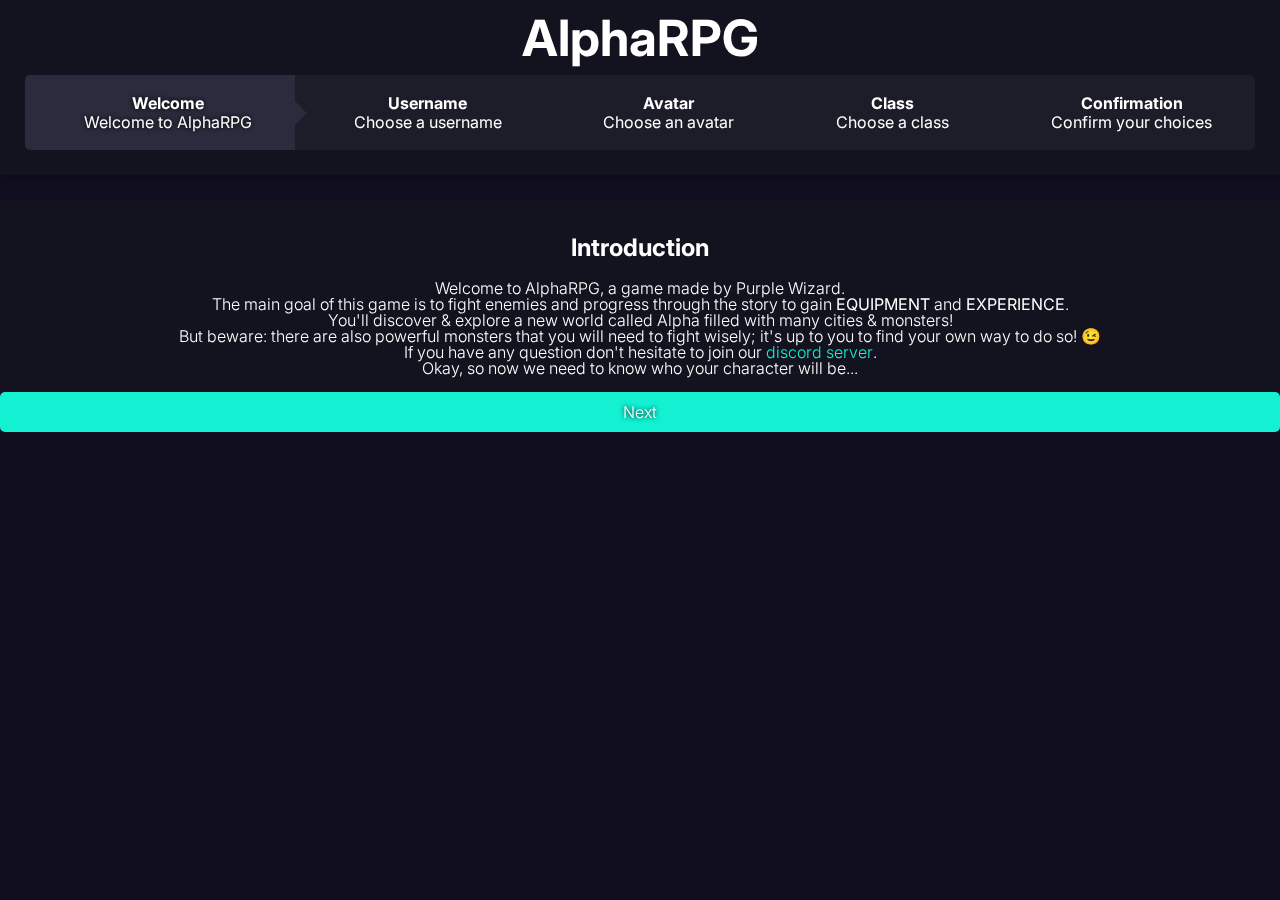
==== index.html @ f78af4c1 "gx" ====
<!doctype html>
<html lang="en">

<head>
    <title>阿尔法RPG - Alpha RPG</title>
    <meta charset="UTF-8" />
    <meta content="width=device-width, initial-scale=1.0" name="viewport" />
    <meta content="ie=edge" http-equiv="X-UA-Compatible" />
    <meta content="website" property="og:type" />
    <meta content="AlphaRPG" property="og:title" />
    <meta content="en_US" property="og:locale" />
    <meta content="Incremental Game by Purple Wizard" property="og:description" />
    <meta content="avatar34.jpg" property="og:image" />
    <link href="images/favicon.ico" rel="icon" type="image/x-icon" />
    <link rel="preconnect" href="https://fonts.googleapis.com">
    <link rel="preconnect" href="https://fonts.gstatic.com" crossorigin>
    <link href="https://fonts.googleapis.com/css2?family=Inter:wght@100;200;300;400;500;600;700;800;900&display=swap"
        rel="stylesheet">
    <link async href="css/vars.css?v=3.3132" rel="stylesheet" />
    <link async href="css/base.css?v=3.3132" rel="stylesheet" />
    <link async href="css/style.css?v=3.3132" rel="stylesheet" />
    <link async href="css/palette.css?v=3.3132" rel="stylesheet" />
</head>

<body>
    <script src="chs.js?202106041511"></script>
    <script src="//g8hh.com/zh/core.js"></script>
    <div class="background" id="BACKGROUND"></div>
    <div class="pw page" id="GAME" style="display: none;">
        <div class="page-sidebar">
            <div class="menu">
                <li data-menu="INVENTORY">
                    <div class="link" data-url="#" id="inventory"><i class="fas fa-sack icon"></i> Inventory</div>
                </li>
                <li data-menu="PRESTIGE">
                    <div class="link" data-url="#" id="prestige"><i class="far fa-portal-enter"></i> Dimension</div>
                </li>
                <li data-menu="STATS">
                    <div class="link" data-url="#" id="statistics"><i class="fas fa-clipboard list icon"></i> Statistics
                    </div>
                </li>
                <li data-menu="LEADERBOARD">
                    <div class="link" data-url="#" id="leaderboard"><i class="fas fa-trophy icon"></i> Leaderboard</div>
                </li>
                <li data-menu="SETTINGS">
                    <div class="link" data-url="#" id="settings"><i class="fas fa-cogs icon"></i> Settings</div>
                </li>
                <li data-menu="CREDITS">
                    <div class="link" data-url="#" id="credits"><i class="fas fa-popcorn"></i> Credits</div>
                </li>
                <li data-menu="#">
                    <div class="link" data-url="https://discord.com/invite/SBuYeHh"><i class="fab fa-discord"></i>
                        Discord</div>
                </li>
            </div>
            <div class="pw sticked segments text-center">
                <div class="pw segment green" id="MIND_CONTROL"></div>
                <div class="pw segment alpha" id="NextArmor"></div>
                <div class="pw segment green" id="WTUNLOCK"></div>
                <div class="pw segment red" id="LowScore"></div>
                <div class="pw segment red" id="MaxPOSLVL"></div>
                <div class="pw segment yellow" id="NextRetreat"></div>
                <div class="pw segment yellow" id="NextCover"></div>
            </div>
            <div class="credits">
                <div class="game-title" id="game_title">AlphaRPG</div>
            </div>
        </div>
        <div class="page-content">
            <div class="scroller">
                <div id="DIV-COMBAT">
                    <div class="pw message no-animation">
                        <h3 class="pw horizontal divider" id="PLAYER-ETA"></h3>
                        <div class="text-center">
                            <div class="pw inline alpha label" id="LABEL_EXP">
                            </div>
                            <div class="pw inline green label" style="display: none;">
                                <i class="fas fa-dollar-sign pw green"></i>
                                <span id="LABEL_CASH"></span>
                            </div>
                            <div class="pw inline blue label">
                                <i class="fal fa-dna pw blue"></i> <span id="LABEL_SHARDS"></span>
                            </div>
                            <div class="pw inline white label" id="LABEL_INVENTORY">
                            </div>
                        </div>
                    </div>
                    <div class="pw horizontal segments">
                        <div class="pw segment type_card">
                            <div class="card" id="PlayerCard">
                                <div class="box">
                                    <h2 class="text" id="PlayerID"></h2>
                                    <div class="card_content">
                                        <svg>
                                            <circle cx="70" cy="70" r="72.5" />
                                            <circle class="Percentage" cx="70" cy="70" id="PLAYER_PERCENT" r="72.5" />
                                        </svg>
                                        <div class="number">
                                            <div id="PlayerSprite"></div>
                                            <h2>100<span>%</span></h2>
                                        </div>
                                    </div>
                                    <h2 class="text">
                                        <span id="PlayerLife"></span>
                                        <span class="pw inline label" id="PlayerDamage"
                                            style="display: none;"></span><br />
                                        <span id="PlayerPower"></span>
                                    </h2>
                                </div>
                            </div>
                        </div>
                        <div class="pw segment type_card">
                            <div class="card" id="EnemyCard">
                                <div class="box">
                                    <h2 class="text" id="EnemyTitle"></h2>
                                    <div class="card_content">
                                        <svg>
                                            <circle cx="70" cy="70" r="72.5" />
                                            <circle class="Percentage" cx="70" cy="70" id="ENEMY_PERCENT" r="72.5" />

                                        </svg>
                                        <div class="number">
                                            <div id="EnemySprite"></div>
                                            <h2>100<span>%</span></h2>
                                        </div>
                                    </div>
                                    <h2 class="text">
                                        <span id="EnemyLife"></span>
                                        <span class="pw inline label" id="EnemyDamage" style="display: none;"></span>
                                        <br />
                                        <span id="EnemyPower"></span>
                                    </h2>
                                </div>
                            </div>
                        </div>
                    </div>
                    <div class="pw message full-width" id="BUTTONS_COMBAT">
                        <div class="pw fluid nostack buttons">
                            <div class="pw blue button" data-url="#" id="attack-btn">
                                <i class="fas fa-sword"></i> Main Attack
                            </div>
                            <div class="pw yellow button" data-url="#" id="special-btn">
                                <i class="fas fa-swords"></i> 0 Special Attack
                            </div>
                            <div class="pw grey button" data-url="#" id="cover-btn">
                                <i class="fas fa-shield"></i> Take Cover
                            </div>
                        </div>
                        <div class="pw invisible divider"></div>
                        <div class="pw fluid darkgrey button" data-url="#" id="run-btn">
                            <i class="fas fa-running"></i> Run Away
                        </div>
                    </div>
                    <div class="pw message" id="RESPAWNING" style="display: none;">
                        <div class="respawning" id="RESPAWN_TEXT"></div>
                    </div>
                    <div class="pw horizontal segments" id="EQUIPMENT">
                        <div class="pw segment">
                            <div class="pw equipment-grid">
                                <div id="MainWeapon" class="pw equipment">
                                    <div class="header"></div>
                                    <div class="content">
                                        <div class="icon"></div>
                                        <div class="description"></div>
                                    </div>
                                    <div class="footer">
                                        <div class="ThrowButton">
                                            <div class="pw fluid red button"><i class="fas fa-trash"></i> Throw away
                                            </div>
                                        </div>
                                    </div>
                                </div>


                                <div id="SpecialWeapon" class="pw equipment">
                                    <div class="header"></div>
                                    <div class="content">
                                        <div class="icon"></div>
                                        <div class="description"></div>
                                    </div>
                                    <div class="footer">
                                        <div class="ThrowButton">
                                            <div class="pw fluid red button"><i class="fas fa-trash"></i> Throw away
                                            </div>
                                        </div>
                                    </div>
                                </div>

                                <div id="Armor1" class="pw equipment">
                                    <div class="header"></div>
                                    <div class="content">
                                        <div class="icon"></div>
                                        <div class="description"></div>
                                        <div class="relic"></div>
                                    </div>
                                    <div class="footer">
                                        <div class="ThrowButton">
                                            <div class="pw fluid red button"><i class="fas fa-trash"></i> Throw away
                                            </div>
                                        </div>
                                    </div>
                                </div>
                                <div id="Armor2" class="pw equipment">
                                    <div class="header"></div>
                                    <div class="content">
                                        <div class="icon"></div>
                                        <div class="description"></div>
                                        <div class="relic"></div>
                                    </div>
                                    <div class="footer">
                                        <div class="ThrowButton">
                                            <div class="pw fluid red button"><i class="fas fa-trash"></i> Throw away
                                            </div>
                                        </div>
                                    </div>
                                </div>
                                <div id="Armor3" class="pw equipment">
                                    <div class="header"></div>
                                    <div class="content">
                                        <div class="icon"></div>
                                        <div class="description"></div>
                                        <div class="relic"></div>
                                    </div>
                                    <div class="footer">
                                        <div class="ThrowButton">
                                            <div class="pw fluid red button"><i class="fas fa-trash"></i> Throw away
                                            </div>
                                        </div>
                                    </div>
                                </div>
                                <div id="Armor4" class="pw equipment">
                                    <div class="header"></div>
                                    <div class="content">
                                        <div class="icon"></div>
                                        <div class="description"></div>
                                        <div class="relic"></div>
                                    </div>
                                    <div class="footer">
                                        <div class="ThrowButton">
                                            <div class="pw fluid red button"><i class="fas fa-trash"></i> Throw away
                                            </div>
                                        </div>
                                    </div>
                                </div>
                            </div>
                        </div>
                    </div>
                    <div class="player-exp" id="PlayerXP">
                        <div class="pw progress">
                            <div class="progress-bar"></div>
                            <div class="progress-text"></div>
                        </div>
                    </div>
                </div>
                <div class="pw message no-animation text-center" id="DIV-INVENTORY">
                    <h3 class="pw horizontal divider" id="EQUIPMENT_COUNTER"><i class="fas fa-user"></i> Equipment</h3>
                    <div class="pw horizontal segments" id="EQUIPPED_ITEMS"></div>
                    <h3 class="pw horizontal divider"><i class="fas fa-trash"></i> Auto Remove</h3>
                    <div class="pw horizontal sticked segments">
                        <div class="pw segment">
                            <div class="pw checkbox" data-check="unchecked" data-id="5" id="RM1">
                                <input tabindex="0" type="checkbox" />
                                <label class="text Normal">Normal</label>
                            </div>
                        </div>
                        <div class="pw segment">
                            <div class="pw checkbox" data-check="unchecked" data-id="6" id="RM2">
                                <input tabindex="0" type="checkbox" />
                                <label class="text Common">Common</label>
                            </div>
                        </div>
                        <div class="pw segment">
                            <div class="pw checkbox" data-check="unchecked" data-id="7" id="RM3">
                                <input tabindex="0" type="checkbox" />
                                <label class="text Uncommon">Uncommon</label>
                            </div>
                        </div>
                        <div class="pw segment">
                            <div class="pw checkbox" data-check="unchecked" data-id="8" id="RM4">
                                <input tabindex="0" type="checkbox" />
                                <label class="text Rare">Rare</label>
                            </div>
                        </div>
                        <div class="pw segment">
                            <div class="pw checkbox" data-check="unchecked" data-id="9" id="RM5">
                                <input tabindex="0" type="checkbox" />
                                <label class="text Epic">Epic</label>
                            </div>
                        </div>
                        <div class="pw segment">
                            <div class="pw checkbox" data-check="unchecked" data-id="10" id="RM6">
                                <input tabindex="0" type="checkbox" />
                                <label class="text Exotic">Exotic</label>
                            </div>
                        </div>
                    </div>
                    <h3 class="pw horizontal divider" id="INVENTORY_COUNTER"><i class="fas fa-sack icon"></i> Inventory
                    </h3>
                    <div class="pw dropdown text-center" data-open="open">
                        <h3 class="name" id="WEAPONS_COUNT">Weapons</h3>
                        <div class="content active" id="INVENTORY-Weapon"></div>
                    </div>
                    <div class="pw dropdown text-center" data-open="open">
                        <h3 class="name" id="ARMORS_COUNT">Armor</h3>
                        <div class="content active" id="INVENTORY-Armor"></div>
                    </div>
                    <div class="pw dropdown text-center" data-open="open">
                        <h3 class="name" id="POWER_GEMS_COUNT">Power Gems</h3>
                        <div class="content active" id="INVENTORY-Gem0"></div>
                    </div>
                    <div class="pw dropdown text-center" data-open="open">
                        <h3 class="name" id="LIFE_GEMS_COUNT">Life Gems</h3>
                        <div class="content active" id="INVENTORY-Gem1"></div>
                    </div>
                    <div class="pw dropdown text-center" data-open="open">
                        <h3 class="name" id="RELICS_COUNT">Relics</h3>
                        <div class="content active" id="INVENTORY-Relic"></div>
                    </div>
                </div>
                <div class="pw message no-animation text-center" id="DIV-PRESTIGE">
                    <h3 class="pw horizontal divider"><i class="far fa-portal-enter"></i> Dimension</h3>
                    <div id="CurrWT"></div>
                    <div id="WTShards"></div>
                    <div class="pw red label">
                        <h4 class="pw red">Information</h4>
                        By passing through the dimensional rift you will lose your current equipment and mission
                        progress.
                        <br />The story will be reset and the difficulty will increase by 5%.
                    </div>
                    <h4 class="pw horizontal divider">Benefits for each new dimension</h4>
                    <div class="pw inline green label">+50 maximum score</div>
                    <div class="pw inline green label">3% more experience</div>
                    <div class="pw inline green label">+2 inventory slots</div>
                    <div class="pw inline green label">Unlocking of the Mind Control (idle mode)</div>
                    <div class="pw fluid blue button" id="WTBTN"><i class="far fa-portal-enter"></i> Dimensional Rift
                    </div>
                    <h3 class="pw horizontal divider"><i class="fal fa-arrow-alt-circle-up"></i> Dimensional Bonuses
                    </h3>
                    <span class="pw label blue" id="ShardsNumber"></span>
                    <div id="Upgrades">
                        <div class="pw horizontal dark segments">
                            <div class="pw segment">Name</div>
                            <div class="pw segment">Current bonus</div>
                            <div class="pw segment">Price</div>
                            <div class="pw segment">Upgrade</div>
                        </div>
                        <div class="pw horizontal dark segments">
                            <div class="pw segment">Experience Multiplier</div>
                            <div class="pw segment" id="XPMULTVAL"></div>
                            <div class="pw segment" id="XPMULTPRICE"></div>
                            <div class="pw segment">
                                <div class="pw link" data-url="#" id="UPGRADE_0">Purchase</div>
                            </div>
                        </div>
                        <div class="pw horizontal dark segments">
                            <div class="pw segment">Damage Multiplier</div>
                            <div class="pw segment" id="POWERMULTVAL"></div>
                            <div class="pw segment" id="POWERMULTPRICE"></div>
                            <div class="pw segment">
                                <div class="pw link" data-url="#" id="UPGRADE_1">Purchase</div>
                            </div>
                        </div>
                        <div class="pw horizontal dark segments">
                            <div class="pw segment">Armor Multiplier</div>
                            <div class="pw segment" id="LIFEMULTVAL"></div>
                            <div class="pw segment" id="LIFEMULTPRICE"></div>
                            <div class="pw segment">
                                <div class="pw link" data-url="#" id="UPGRADE_2">Purchase</div>
                            </div>
                        </div>
                        <div class="pw horizontal dark segments">
                            <div class="pw segment">Inventory Capacity</div>
                            <div class="pw segment" id="INVUPGVAL"></div>
                            <div class="pw segment" id="INVUPGPRICE"></div>
                            <div class="pw segment">
                                <div class="pw link" data-url="#" id="UPGRADE_3">Purchase</div>
                            </div>
                        </div>
                    </div>
                </div>
                <div class="pw message no-animation text-center" id="DIV-STATS">
                    <h3 class="pw horizontal divider"><i class="fas fa-clipboard list icon"></i> Statistics</h3>
                    <div class="pw dropdown text-center" data-open="open">
                        <h3 class="name">General</h3>
                        <div class="content active">
                            <div class="pw horizontal dark segments">
                                <div class="pw segment text-left">Identification</div>
                                <div class="pw segment avatar text-right" id="namestat"></div>
                            </div>
                            <div class="pw horizontal dark segments">
                                <div class="pw segment text-left">Ranking</div>
                                <div class="pw segment text-right" id="Rankstat"></div>
                            </div>
                            <div class="pw horizontal dark segments">
                                <div class="pw segment text-left">Time Played</div>
                                <div class="pw segment text-right" id="playtimestat"></div>
                            </div>
                            <div class="pw horizontal dark segments">
                                <div class="pw segment text-left">Current Level</div>
                                <div class="pw segment text-right" id="Levelstat"></div>
                            </div>
                            <div class="pw horizontal dark segments">
                                <div class="pw segment text-left">Class</div>
                                <div class="pw segment text-right" id="Classstat"></div>
                            </div>
                            <div class="pw horizontal dark segments">
                                <div class="pw segment text-left">Main Attack Damage</div>
                                <div class="pw segment text-right" id="powerstat"></div>
                            </div>
                            <div class="pw horizontal dark segments">
                                <div class="pw segment text-left">Maximum Life</div>
                                <div class="pw segment text-right" id="lifestat"></div>
                            </div>
                            <div class="pw horizontal dark segments">
                                <div class="pw segment text-left">
                                    <div class="link" data-url="#" onclick=" helpScore()">Equipment Score</div>
                                </div>
                                <div class="pw segment text-right" id="Scorestat"></div>
                            </div>
                            <div class="pw horizontal dark segments">
                                <div class="pw segment text-left">Dimensional Difficulty</div>
                                <div class="pw segment text-right" id="Difficultystat"></div>
                            </div>
                            <div class="pw horizontal dark segments">
                                <div class="pw segment text-left">Fortresses Defeated</div>
                                <div class="pw segment text-right" id="fortressstat"></div>
                            </div>
                            <div class="pw horizontal dark segments">
                                <div class="pw segment text-left">Main Weapon Damage</div>
                                <div class="pw segment text-right" id="mainweaponstat"></div>
                            </div>
                            <div class="pw horizontal dark segments">
                                <div class="pw segment text-left">Special Weapon Damage</div>
                                <div class="pw segment text-right" id="specialweaponstat"></div>
                            </div>
                            <div class="pw horizontal dark segments">
                                <div class="pw segment text-left">Helmet Base Life</div>
                                <div class="pw segment text-right" id="armor1stat"></div>
                            </div>
                            <div class="pw horizontal dark segments">
                                <div class="pw segment text-left">Armor Base Life</div>
                                <div class="pw segment text-right" id="armor2stat"></div>
                            </div>
                            <div class="pw horizontal dark segments">
                                <div class="pw segment text-left">Shield Base Life</div>
                                <div class="pw segment text-right" id="armor3stat"></div>
                            </div>
                            <div class="pw horizontal dark segments">
                                <div class="pw segment text-left">Boots Base Life</div>
                                <div class="pw segment text-right" id="armor4stat"></div>
                            </div>
                            <div class="pw horizontal dark segments">
                                <div class="pw segment text-left">Game Version</div>
                                <div class="pw segment text-right" id="Versionstat"></div>
                            </div>
                        </div>
                    </div>
                    <div class="pw dropdown text-center">
                        <h3 class="name">Locations</h3>
                        <div class="content" id="locations-stats"></div>
                    </div>
                    <div class="pw dropdown text-center">
                        <h3 class="name">Kills</h3>
                        <div class="content">
                            <div class="pw horizontal dark segments">
                                <div class="pw segment text-left"><span class="Enemy1">NORMAL</span> Kills</div>
                                <div class="pw segment text-right" id="Defeat1"></div>
                            </div>
                            <div class="pw horizontal dark segments">
                                <div class="pw segment text-left"><span class="Enemy2">ADVANCED</span> Kills</div>
                                <div class="pw segment text-right" id="Defeat2"></div>
                            </div>
                            <div class="pw horizontal dark segments">
                                <div class="pw segment text-left"><span class="Enemy3">SUPERIOR</span> Kills</div>
                                <div class="pw segment text-right" id="Defeat3"></div>
                            </div>
                            <div class="pw horizontal dark segments">
                                <div class="pw segment text-left"><span class="Enemy4">VETERAN</span> Kills</div>
                                <div class="pw segment text-right" id="Defeat4"></div>
                            </div>
                            <div class="pw horizontal dark segments">
                                <div class="pw segment text-left"><span class="Enemy5">ELITE</span> Kills</div>
                                <div class="pw segment text-right" id="Defeat5"></div>
                            </div>
                            <div class="pw horizontal dark segments">
                                <div class="pw segment text-left"><span class="Enemy6">BOSS</span> Kills</div>
                                <div class="pw segment text-right" id="Defeat6"></div>
                            </div>
                            <div class="pw horizontal dark segments">
                                <div class="pw segment text-left"><span class="Enemy7">GOD</span> Kills</div>
                                <div class="pw segment text-right" id="Defeat7"></div>
                            </div>
                            <div class="pw horizontal dark segments">
                                <div class="pw segment text-left">Ratio (K/D)</div>
                                <div class="pw segment text-right" id="Ratiostat"></div>
                            </div>
                            <div class="pw horizontal dark segments">
                                <div class="pw segment text-left">Total Kills</div>
                                <div class="pw segment text-right" id="Killstat"></div>
                            </div>
                            <div class="pw horizontal dark segments">
                                <div class="pw segment text-left">Total Deaths</div>
                                <div class="pw segment text-right" id="Deathstat"></div>
                            </div>
                        </div>
                    </div>
                </div>
                <div class="pw message no-animation text-center" id="DIV-LEADERBOARD">
                    <h3 class="pw horizontal divider">
                        <i class="fas fa-trophy icon"></i>
                        Leaderboard
                    </h3>
                    <h4 class="text-center" id="CloudTimer"></h4>
                    <div class="pw checkbox" data-id="4" id="OnlyMyVersion">
                        <input tabindex="0" type="checkbox" />
                        <label class="text">Hide players from older versions</label>
                    </div>
                    <div class="pw fluid button" id="Reload">Refresh</div>
                    <div id="LEADERBOARD"></div>
                    <div class="pw fluid buttons" style="margin: 1px 0px 0px 0px;">
                        <div class="pw button" id="TOPPREVIOUS"></div>
                        <div class="pw button" id="TOPNEXT"></div>
                    </div>
                    <div class="pw fluid button" id="TOP10">Top 10</div>
                    <h3 class="pw message">
                        <span class="pw inline green label"><i class="info icon"></i> INFO</span> You can change the
                        color
                        of your name by changing the <span class="pw alpha">theme color</span> in the Settings.
                    </h3>
                </div>
                <div class="pw message no-animation text-center" id="DIV-SETTINGS">
                    <div class="pw horizontal divider"><i class="fas fa-cogs"></i> Settings</div>
                    <div class="pw horizontal segments">
                        <div class="pw segment">
                            <div class="pw fluid buttons">
                                <div class="pw red button" id="reset-btn">Delete save</div>
                                <div class="pw grey button" id="export-btn">Export save</div>
                                <div class="pw green button" id="import-btn">Import save</div>
                            </div>
                            <div id="exportBody"></div>
                        </div>
                    </div>
                    <div class="pw horizontal segments">
                        <div class="pw segment">
                            <img class="pw centered medium image" id="avatar" src="images/avatars/avatar7.jpg" />
                            <div class="pw fluid buttons">
                                <div class="pw grey button" id="AVATAR_PREVIOUS">
                                    <i class="fal fa-arrow-square-left"></i>
                                </div>
                                <div class="pw grey button" id="AVATAR_NEXT">
                                    <i class="fal fa-arrow-square-right"></i>
                                </div>
                            </div>
                        </div>
                        <div class="pw segment">
                            <div class="pw checkbox" data-check="checked" data-id="0" id="AlertToggle">
                                <input tabindex="0" type="checkbox" />
                                <label class="text">Confirmation for changing Weapons or Armor.</label>
                            </div>
                            <div class="pw checkbox" data-check="checked" data-id="1" id="AlertToggle2">
                                <input tabindex="0" type="checkbox" />
                                <label class="text">Confirmation for changing Relics.</label>
                            </div>
                            <div class="pw checkbox" data-id="2" id="SkipRewards">
                                <input tabindex="0" type="checkbox" />
                                <label class="text">Skip monster rewards.</label>
                            </div>
                            <div class="pw checkbox" data-check="checked" data-id="3" id="AutoMissions">
                                <input tabindex="0" type="checkbox" />
                                <label class="text">Automatically start available missions.</label>
                            </div>
                            <div class="pw checkbox" data-check="unchecked" data-id="11" id="MindControl">
                                <input tabindex="0" type="checkbox">
                                <div class="text"> Automatically enable mind control when AFK</div>
                            </div>

                            <h3 class="pw horizontal divider"> <i class="fas fa-globe"></i> Language</h3>
                            <div class="pw fluid buttons">
                                <div class="pw grey button" id="LanguageSelector_French">Français</div>
                                <div class="pw grey button" id="LanguageSelector_English">English</div>
                            </div>
                        </div>
                    </div>
                    <div class="pw segments">
                        <div class="pw segment">
                            <h3 class="pw horizontal divider"> <i class="fal fa-terminal"></i> Promotional Codes</h3>
                            If you have a promotional code enter it here.
                            <input id="promocode" maxlength="6" placeholder="Abc123" type="text" />
                            <div class="pw fluid grey button" id="CheckCode">Check code</div>
                            <span id="codereturn"></span>
                        </div>
                        <div class="pw horizontal divider"><i class="fas fa-paint-brush"></i> Theme</div>
                        <div class="color-picker">
                            <div class="content">
                                <div class="hex-color">
                                    <div class="text">#</div>
                                    <input disabled id="color-name" maxlength="6" minlength="3" placeholder="000000"
                                        type="text" value />
                                </div>
                                <div class="divider"></div>
                                <div class="selector red noselect" id="selector-red">
                                    <div class="container">
                                        <div class="value">19</div>
                                    </div>
                                    <div class="button minus"><i class="fal fa-minus"></i></div>
                                    <input class="color-range red" id="range-red" max="255" min="0" type="range"
                                        value="19" />
                                    <div class="button plus"><i class="fal fa-plus"></i></div>
                                </div>
                                <div class="selector green noselect" id="selector-green">
                                    <div class="container">
                                        <div class="value">241</div>
                                    </div>
                                    <div class="button minus"><i class="fal fa-minus"></i></div>
                                    <input class="color-range green" id="range-green" max="255" min="0" type="range"
                                        value="241" />
                                    <div class="button plus"><i class="fal fa-plus"></i></div>
                                </div>
                                <div class="selector blue noselect" id="selector-blue">
                                    <div class="container">
                                        <div class="value">210</div>
                                    </div>
                                    <div class="button minus"><i class="fal fa-minus"></i></div>
                                    <input class="color-range blue" id="range-blue" max="255" min="0" type="range"
                                        value="210" />
                                    <div class="button plus"> <i class="fal fa-plus"></i></div>
                                </div>
                            </div>
                        </div>
                        <div class="pw fluid alpha button" id="RESET_THEME">Reset Theme</div>
                    </div>
                </div>
                <div class="pw message text-center" id="DIV-CREDITS">
                    <h3 class="pw horizontal divider"><i class="fas fa-popcorn"></i> Credits</h3>
                    <span id="VERSION_TEXT"></span> made with 💖 by
                    <div class="link" data-url="https://github.com/GoldenLys">Purple Wizard </div>.<br />
                    <div class="pw inline label"><i class="pw discord fab fa-discord"></i> Purple Wizard#0984</div>
                    <div class="pw inline label"><i class="pw reddit fab fa-reddit"></i> u/Aizen45</div>
                    <br />Huge thanks to <b>Tiwaz</b> and <b>Pedter</b> for their help !<br /> <br />
                    <div class="link" data-url="https://github.com/GoldenLys/AlphaRPG">
                        <i class="fas fa-code"></i> Source Code
                    </div>
                </div>
            </div>
        </div>
        <div class="page-tabs">
            <div class="pw fluid buttons">
                <div class="pw button active" data-url="#" id="missions"><i class="far fa-dot-circle"></i> Missions
                </div>
                <div class="pw button" data-url="#" id="exploration">
                    <i class="fas fa-map-marked-alt icon"></i> Exploration
                </div>
            </div>
            <div class="scroller">
                <div id="DIV-MISSIONS">
                    <div class="pw segments" id="MISSIONS-CURRENT"></div>
                    <div class="pw dropdown text-center">
                        <h3 class="name">Fortresses</h3>
                        <div class="content">
                            <div id="MISSIONS-FORTRESSES"></div>
                        </div>
                    </div>
                    <div class="pw dropdown text-center" data-open="open">
                        <h3 class="name" id="mcount"></h3>
                        <div class="content">
                            <div id="MISSIONS-COMPLETED"></div>
                        </div>
                    </div>
                </div>
                <div class="pw segments" id="DIV-EXPLORE" style="display: none;">
                </div>
            </div>
        </div>
    </div>
    <!--INTRODUCTION-->
    <div id="INTRODUCTION">
        <div class="header">
            AlphaRPG
            <div class="pw fluid steps">
                <div class="step active" id="step1">
                    <i class="fal fa-question-square"></i>
                    <div class="content">
                        <div class="title">Welcome</div>
                        <div class="description">Welcome to AlphaRPG</div>
                    </div>
                </div>
                <div class="step" id="step2">
                    <i class="fal fa-pen-square"></i>
                    <div class="content">
                        <div class="title">Username</div>
                        <div class="description">Choose a username</div>
                    </div>
                </div>
                <div class="step" id="step3">
                    <i class="fal fa-image"></i>
                    <div class="content">
                        <div class="title">Avatar</div>
                        <div class="description">Choose an avatar</div>
                    </div>
                </div>
                <div class="step" id="step4">
                    <i class="fal fa-clipboard-user"></i>
                    <div class="content">
                        <div class="title">Class</div>
                        <div class="description">Choose a class</div>
                    </div>
                </div>
                <div class="step" id="step5">
                    <i class="fal fa-clipboard-list-check"></i>
                    <div class="content">
                        <div class="title">Confirmation</div>
                        <div class="description">Confirm your choices</div>
                    </div>
                </div>
            </div>
        </div>
        <div class="pw message text-center no-animation" id="tutorial-1">
            <h2>Introduction</h2>Welcome to AlphaRPG, a game made by Purple Wizard.
            <br />The main goal of this game is to fight enemies and progress through the story to gain
            <b>EQUIPMENT</b> and <b>EXPERIENCE</b>.
            <br />You'll discover & explore a new world called Alpha filled with many cities & monsters!
            <br />But beware: there are also powerful monsters that you will need to fight wisely; it's up to you to
            find your own way to do so! 😉<br />
            If you have any question don't hesitate to join our
            <a class="link" data-url="https://discord.com/invite/SBuYeHh">
                <i class="fab fa-discord"></i> discord server</a>.<br />
            Okay, so now we need to know who your character will be...
        </div>
        <div class="pw message text-center no-animation" id="tutorial-2" style="display: none;">
            <h2>Username</h2>Enter your desired username for your character (3-16 alphanumerical characters).<br />
            Write "Neo" to generate a random name.<br />
            <input id="PlayerName" maxlength="16" placeholder="Neo" type="text" />
            <br />
            <span id="namehelp"></span>
        </div>
        <div class="pw message text-center no-animation" id="tutorial-3" style="display: none;">
            <h2>Avatar</h2>
            You can also choose your avatar; it will be shown during any fight.
            <img class="pw centered medium image" id="avatar2" src="#" />
            <div class="pw fluid buttons">
                <div class="pw grey button" id="AVATAR_PREVIOUS_BEGIN">
                    <i class="fal fa-arrow-square-left"></i>
                </div>
                <div class="pw grey button" id="AVATAR_NEXT_BEGIN">
                    <i class="fal fa-arrow-square-right"></i>
                </div>
            </div>
        </div>
        <div class="pw message text-center no-animation" id="tutorial-4" style="display: none;">
            <h2>Class</h2>
            You now require a class, which will define your basic skills. <br />
            You will eventually be able to gain the bonuses granted by each class.
            <div class="pw horizontal segments">
                <div class="pw segment" id="ChooseWarrior">
                    <div class="pw message" id="warrior">
                        <h3>WARRIOR</h3>
                        <div class="content">
                            Warriors form the frontline of any fight. They deal the most damage.<br />
                            (+5% Damages)
                        </div>
                    </div>
                </div>
                <div class="pw segment" id="ChoosePaladin">
                    <div class="pw message" id="paladin">
                        <h3>PALADIN</h3>
                        <div class="content">
                            Paladins fight for justice. They protect the weak with their strong shield.<br />
                            (+5% Armor)
                        </div>
                    </div>
                </div>
                <div class="pw segment" id="ChooseNinja">
                    <div class="pw message" id="ninja">
                        <h3>NINJA</h3>
                        <div class="content">
                            Ninjas are elite fighters, planning and plotting before the fight.<br />
                            They can learn the basics faster than anyone.<br />
                            (+5% Bonus Experience)
                        </div>
                    </div>
                </div>
            </div>
        </div>
        <div class="pw message text-center no-animation" id="tutorial-5" style="display: none;">
            <h2>Validation</h2>Do you wish to start the game with these choices?
            <div id="WELCOME_DATA"></div>
        </div>
        <div class="pw fluid buttons">
            <div class="pw darkgrey button" id="WelcomePrevious" style="display: none;">
                <i class="left arrow icon"></i>Previous
            </div>
            <div class="pw alpha button" id="WelcomeNext">Next <i class="right arrow icon"></i></div>
        </div>
    </div>
    <!--LOGIN-->
    <div class="popup" id="LOGIN-NOTICE">
        <div class="content">
            <div class="title" id="wb-texttitle"></div>
            <div class="text" id="wb-text"></div>
            <div class="pw fluid buttons">
                <div class="pw green button" id="LOGIN-BTN"><i class="fal fa-check"></i> Yes</div>
                <div class="pw red button" id="WB-BTN"><i class="fal fa-times"></i> No</div>
            </div>
        </div>
    </div>
    <!--POPUP-->
    <div class="popup" id="POPUP">
        <div class="content">
            <div class="title" id="popup-title"></div>
            <div class="text" id="popup-text"></div>
            <div id="popup-buttons">
                <div class="pw fluid red button" id="POPUP_CLOSE"><i class="fal fa-times"></i> Close</div>
            </div>
        </div>
    </div>
    <!--NOTICE-->
    <div class="notice" id="NOTICE">
        <div class="content">
            <div class="countdown" id="notice-countdown"></div>
            <div class="title" id="notice-title"></div>
            <div class="text" id="notice-text"></div>
        </div>
    </div>
    <script src="//g8hh.com/static/js/jquery.min.js"></script>
    <script src="https://kit.fontawesome.com/7ebbff149a.js" crossorigin="anonymous"></script>
    <script src="libs/numeral.min.js" type="text/javascript"></script>
    <script src="libs/lodash.min.js" type="text/javascript"></script>
    <script src="https://www.gstatic.com/firebasejs/9.6.0/firebase-app-compat.js"></script>
    <script src="https://www.gstatic.com/firebasejs/9.6.0/firebase-database-compat.js"></script>
    <script src="https://www.gstatic.com/firebasejs/9.6.0/firebase-auth-compat.js"></script>
    <script src="https://www.gstatic.com/firebasejs/9.6.0/firebase-analytics-compat.js"></script>
    <script src="js/functions.js?v=3.3132" type="text/javascript"></script>
    <script src="js/config.js?v=3.3132" type="text/javascript"></script>
    <script src="js/lang.js?v=3.3132" type="text/javascript"></script>
    <script src="js/stats.js?v=3.3132" type="text/javascript"></script>
    <script src="js/combat.js?v=3.3132" type="text/javascript"></script>
    <script src="js/inventory.js?v=3.3132" type="text/javascript"></script>
    <script src="js/dimension.js?v=3.3132" type="text/javascript"></script>
    <script src="js/missions.js?v=3.3132" type="text/javascript"></script>
    <script src="js/events.js?v=3.3132" type="text/javascript"></script>
    <script src="js/app.js?v=3.3132" type="text/javascript"></script>
    <script src="js/palette.js?v=3.3132" type="text/javascript"></script>
<!--客服 开始-->
<link rel="stylesheet" href="//g8hh.com/static/css/kf.css" type="text/css" media="screen" charset="utf-8">
<script src="//g8hh.com/static/js/kf.js"></script>
<!-- 客服 结束 -->
<!--站长统计--> 
<div style="display: none">
    <script>
var _hmt = _hmt || [];
(function() {
  var hm = document.createElement("script");
  hm.src = "https://hm.baidu.com/hm.js?028b1b5f659ed138230f4cafd7ad0dfc";
  var s = document.getElementsByTagName("script")[0]; 
  s.parentNode.insertBefore(hm, s);
})();
</script>
    </div>
</body>

</html>
---- css/vars.css ----
:root {
    --Normal: #ffffff;
    --Common: #36b80f;
    --Uncommon: #3053ff;
    --Rare: #c52ecf;
    --Epic: #ffb00f;
    --Exotic: #ff6337;
    --Legendary: #f44336;
    --Divine: #ff0032;
    --Error: #ff0000;
    --E1: #a4a4a4;
    --E2: #00a400;
    --E3: #00a972;
    --E4: #00a4b6;
    --E5: #a400a7;
    --E6: #a40000;
    --E7: #ffaaed;
}

.Enemy1 {
    color: var(--E1) !important;
    text-shadow: 0px 0px 3px var(--E1) !important;
    border-color: var(--E1) !important;
}

.Enemy2 {
    color: var(--E2) !important;
    text-shadow: 0px 0px 3px var(--E2) !important;
    border-color: var(--E2) !important;
}

.Enemy3 {
    color: var(--E3) !important;
    text-shadow: 0px 0px 3px var(--E3) !important;
    border-color: var(--E3) !important;
}

.Enemy4 {
    color: var(--E4) !important;
    text-shadow: 0px 0px 3px var(--E4) !important;
    border-color: var(--E4) !important;
}

.Enemy5 {
    color: var(--E5) !important;
    text-shadow: 0px 0px 3px var(--E5) !important;
    border-color: var(--E5) !important;
}

.Enemy6 {
    color: var(--E6) !important;
    text-shadow: 0px 0px 3px var(--E6) !important;
    border-color: var(--E6) !important;
}

.Enemy7 {
    color: var(--E7) !important;
    text-shadow: 0px 0px 3px var(--E7) !important;
    border-color: var(--E7) !important;
}

.Error {
    color: var(--Error) !important;
    text-shadow: 0px 0px 3px var(--Error) !important;
    border-color: var(--Error) !important;
}

.Normal {
    color: var(--Normal) !important;
    text-shadow: 0px 0px 3px var(--Normal) !important;
    border-color: var(--Normal) !important;
}

.Common {
    color: var(--Common) !important;
    text-shadow: 0px 0px 3px var(--Common) !important;
    border-color: var(--Common) !important;
}

.Uncommon {
    color: var(--Uncommon) !important;
    text-shadow: 0px 0px 3px var(--Uncommon) !important;
    border-color: var(--Uncommon) !important;
}

.Rare {
    color: var(--Rare) !important;
    text-shadow: 0px 0px 3px var(--Rare) !important;
    border-color: var(--Rare) !important;
}

.Epic {
    color: var(--Epic) !important;
    text-shadow: 0px 0px 3px var(--Epic) !important;
    border-color: var(--Epic) !important;
}

.Exotic {
    color: var(--Exotic) !important;
    text-shadow: 0px 0px 3px var(--Exotic) !important;
    border-color: var(--Exotic) !important;
}

.Legendary {
    color: var(--Legendary) !important;
    text-shadow: 0px 0px 3px var(--Legendary) !important;
    border-color: var(--Legendary) !important;
}

.Divine {
    color: var(--Divine) !important;
    text-shadow: 0px 0px 3px var(--Divine) !important;
    border-color: var(--Divine) !important;
}

.pw.label.Normal,
.pw.label.Common,
.pw.label.Uncommon,
.pw.label.Rare,
.pw.label.Epic,
.pw.label.Exotic,
.pw.label.Legendary,
.pw.label.Divine {
    position: relative;
    background: transparent;
}

.pw.label.Normal:after,
.pw.label.Common:after,
.pw.label.Uncommon:after,
.pw.label.Rare:after,
.pw.label.Epic:after,
.pw.label.Exotic:after,
.pw.label.Legendary:after,
.pw.label.Divine:after {
    content: "";
    position: absolute;
    top: 0;
    left: 0;
    width: 100%;
    height: 100%;
    border-radius: 5px;
    opacity: 0.15;
}

.pw.label.Normal:after {
    background: var(--Normal);
}

.pw.label.Common:after {
    background: var(--Common);
}

.pw.label.Uncommon:after {
    background: var(--Uncommon);
}

.pw.label.Rare:after {
    background: var(--Rare);
}

.pw.label.Epic:after {
    background: var(--Epic);
}

.pw.label.Exotic:after {
    background: var(--Exotic);
}

.pw.label.Legendary:after {
    background: var(--Legendary);
}

.pw.label.Divine:after {
    background: var(--Divine);
}


.pw.equipment>.content>.icon>img.Normal {
    filter: drop-shadow(0px 0px 10px var(--Normal));
    margin: 0;
}

.pw.equipment>.content>.icon>img.Common {
    filter: drop-shadow(0px 0px 10px var(--Common));
    margin: 0;
}

.pw.equipment>.content>.icon>img.Uncommon {
    filter: drop-shadow(0px 0px 10px var(--Uncommon));
    margin: 0;
}

.pw.equipment>.content>.icon>img.Rare {
    filter: drop-shadow(0px 0px 10px var(--Rare));
    margin: 0;
}

.pw.equipment>.content>.icon>img.Epic {
    filter: drop-shadow(0px 0px 10px var(--Epic));
    margin: 0;
}

.pw.equipment>.content>.icon>img.Exotic {
    filter: drop-shadow(0px 0px 10px var(--Exotic));
    margin: 0;
}

.pw.equipment>.content>.icon>img.Legendary {
    filter: drop-shadow(0px 0px 10px var(--Legendary));
    margin: 0;
}

.pw.equipment>.content>.icon>img.Divine {
    filter: drop-shadow(0px 0px 10px var(--Divine));
    margin: 0;
}
---- css/base.css ----
/*
* # Purple Wizard UI - 1.0
* https://purplewizard.space/
*
* Purple Wizard 2020 © All Rights Reserved.
*/

.tooltip {
    position: relative;
    display: inline-block;
}

.tooltip .tooltiptext {
    visibility: hidden;
    right: 0%;
    min-width: 7rem;
    bottom: 125%;
    left: 0%;
    background-color: var(--darkgrey5);
    border-bottom: 1px solid var(--green);
    color: #fff;
    text-align: center;
    padding: 0.5rem 1rem;
    border-radius: 0.5rem;
    position: absolute;
    z-index: 1;
}

.tooltip:hover .tooltiptext {
    visibility: visible;
}

.notice {
    display: block;
    visibility: hidden;
    background: transparent;
    position: relative;
    align-items: center;
    justify-content: center;
    transition: visibility 0s ease, background-color 250ms ease;
    -webkit-transition: visibility 0s ease, background-color 250ms ease;
    -webkit-touch-callout: none;
    -webkit-user-select: none;
    user-select: none;
}

.notice.active {
    visibility: visible;
}

.notice .title {
    color: rgb(var(--ALPHA));
    line-height: 1.5em;
    font-size: 1.25em;
    text-align: center;
    padding: 5px 0 0;
    margin: .5em 0 0;
}

.notice .countdown {
    content: " ";
    display: block;
    height: .5em;
    font-weight: bold;
    position: absolute;
    top: 5px;
    left: 0px;
    right: 0px;
    margin: 0 10px;
    background: rgb(var(--ALPHA) / 35%);
    border-radius: 2.5px;
    transition: width 1000ms ease;
    -webkit-transition: width 1000ms ease;
}

.notice .text {
    line-height: 1.25em;
    font-size: 1em;
    text-align: center;
    padding: .5em 0 1em;
    overflow-wrap: break-word;
}

.notice .content {
    box-shadow: 0 0 5px #0a0a10, inset -2.5px -2.5px 5px #0a0a10;
    min-width: 15%;
    max-width: calc(30% - 30px);
    text-align: center;
    border-radius: 5px;
    background: linear-gradient(to right, rgb(5 5 20 / 1), rgb(18 19 31), rgb(5 5 20 / 1));
    position: fixed;
    bottom: 5px;
    right: 5px;
    padding: 0 10px;
}

.notice:not(.active) .content,
.notice:not(.active) * {
    line-height: 0;
    font-size: 0;
    background: transparent;
    box-shadow: none;
    visibility: hidden;
}

.pw.page {
    display: -webkit-box;
    display: flex;
    -webkit-box-orient: horizontal;
    -webkit-box-direction: normal;
    flex-direction: row;
    padding: 0;
}

.pw.messages {
    display: flex;
    margin: 1rem 0;
    flex-wrap: wrap;
    -webkit-box-sizing: border-box;
    box-sizing: border-box;
    justify-content: center;
}

.pw.messages .pw.message {
    margin: 0 1rem 1rem;
    -webkit-box-flex: 0;
    flex: 0 0 50%;
    max-width: calc(50% - 2rem);
}

.pw.message {
    font-size: 16px;
    position: relative;
    top: 0rem;
    padding: 1rem 2rem;
    border-radius: 5px;
    background: rgb(18, 19, 31);
    -webkit-transition: all .2s ease;
    transition: all .2s ease;
}

.full-width {
    padding-left: 0 !important;
    padding-right: 0 !important;
}

.pw.message:last-child {
    margin-bottom: 0;
}

.pw.message:not(.no-animation):hover {
    background: rgb(255 255 255 / 5%);
    box-shadow: 2.5px 2.5px 5px 0px rgb(255 255 255 / 5%);
}

.pw.message .content {
    color: rgb(255 255 255 / 75%);
    text-align: center;
    font-weight: 300;
}

.pw.messages:last-child {
    margin-bottom: 0
}

.pw.image {
    position: relative;
    display: block;
    border-radius: 5px;
    margin: .5rem;
    max-width: 100%;
    background-color: transparent;
    -webkit-touch-callout: none;
    -webkit-user-select: none;
    user-select: none;
}

.pw.round.image {
    border-radius: 50%;
}

.pw.mini.image,
.pw.mini.images .image,
.pw.mini.images img {
    width: 35px;
    height: auto;
}

.pw.tiny.image,
.pw.tiny.images .image,
.pw.tiny.images img {
    width: 80px;
    height: auto;
}

.pw.small.image,
.pw.small.images .image,
.pw.small.images img {
    width: 150px;
    height: auto;
}

.pw.medium.image,
.pw.medium.images .image,
.pw.medium.images img {
    width: 250px;
    height: auto;
}

.pw.wide.image,
.pw.wide.images .image,
.pw.wide.images img {
    width: 350px;
    height: auto;
}

.pw.large.image,
.pw.large.images .image,
.pw.large.images img {
    width: 450px;
    height: auto;
}

.pw.big.image,
.pw.big.images .image,
.pw.big.images img {
    width: 600px;
    height: auto;
}

.pw.huge.image,
.pw.huge.images .image,
.pw.huge.images img {
    width: 800px;
    height: auto;
}

.pw.massive.image,
.pw.massive.images .image,
.pw.massive.images img {
    width: 960px;
    height: auto;
}

.pw.centered.image,
.pw.centered.images {
    margin-left: auto;
    margin-right: auto;
    text-align: -webkit-center;
}

.pw.images .image,
.pw.images>img {
    display: inline-block;
    margin: 0 .25rem .5rem;
}

.link {
    display: inline-block;
    color: rgb(var(--ALPHA));
    padding: 0;
    -webkit-transition: all .25s ease;
    transition: all .25s ease-in-out;
    -webkit-touch-callout: none;
    -webkit-user-select: none;
    user-select: none;
}

.link:hover {
    background-color: rgb(var(--ALPHA));
    color: white;
    border-radius: 2.5px;
    padding: .25rem .5rem;
}

.pw.divider {
    font-size: 1rem;
    margin: 1rem 0;
    line-height: 1;
    height: 0;
    font-weight: 700;
    text-transform: uppercase;
    letter-spacing: .05em;
    color: rgb(255 255 255 / 85%);
    -webkit-user-select: none;
    user-select: none;
    -webkit-tap-highlight-color: transparent;
}

.pw.divider:not(.horizontal):not(.vertical):not(.invisible) {
    height: 2px;
    background-image: linear-gradient(to right, transparent, rgb(140 140 140 / 50%), transparent);
}

.pw.invisible.divider {
    margin: .5em 0;
    height: 0;
    background: transparent none;
}

.pw.vertical.divider {
    display: inline-block;
    background-image: linear-gradient(to bottom, transparent, rgb(140 140 140 / 50%), transparent);
    margin: 0 .5rem -2.5px;
    height: 1rem;
    width: 2px;
}

.pw.horizontal.divider {
    display: table;
    white-space: nowrap;
    height: auto;
    margin: 1rem 0;
    text-align: center;
}

.pw.horizontal.divider:after,
.pw.horizontal.divider:before {
    content: '';
    display: table-cell;
    position: relative;
    top: 0;
    width: 50%;
    background-size: auto 2px;
    background-repeat: no-repeat;
}

.pw.horizontal.divider:before {
    background-position: right .5em top 50%;
    background-image: linear-gradient(to right, transparent, rgb(140 140 140 / 50%));
}

.pw.horizontal.divider:after {
    background-position: left .5em top 50%;
    background-image: linear-gradient(to right, rgb(140 140 140 / 50%), transparent);
}

.pw.red {
    color: rgb(var(--red));
}

.pw.orange {
    color: rgb(var(--orange));
}

.pw.green {
    color: rgb(var(--green));
}

.pw.blue {
    color: rgb(var(--blue));
}

.pw.yellow {
    color: rgb(var(--yellow));
}

.pw.purple {
    color: rgb(var(--purple));
}

.pw.white {
    color: rgb(var(--white));
}

.pw.black {
    color: rgb(var(--black));
}

.pw.grey {
    color: rgb(var(--grey));
}

.pw.darkgrey {
    color: rgb(var(--darkgrey));
}

.pw.alpha {
    color: rgb(var(--ALPHA));
}

.message span.pw {
    text-shadow: 0 0 5px;
}

.message span.pw.white {
    text-shadow: 0 0 2.5px black;
}

.pw.message.selected,
.pw.message.selected:hover {
    box-shadow: 0 0 5px 0 rgb(var(--ALPHA)), inset 0 0 2.5px 0 rgb(var(--ALPHA));
}

.pw.segments {
    -webkit-box-orient: vertical;
    -webkit-box-direction: normal;
    flex-direction: column;
    position: relative;
    margin: 1rem 0;
    border-radius: .10px;
}

.pw.segments:last-child {
    margin-bottom: 0;
}

.pw.horizontal.segments {
    display: -webkit-box;
    display: flex;
    -webkit-box-orient: horizontal;
    -webkit-box-direction: normal;
    flex-direction: row;
    border-radius: 0;
    padding: 0;
    margin: .5rem 0;
    border-radius: .10px;
}

.pw.segment {
    position: relative;
    margin: 1rem 0;
    padding: 1em 1em;
    border-radius: .10px;
}

.pw.segments>.segment {
    border-radius: 0;
    margin: 0;
    width: auto;
}

.pw.segments>.segment.content {
    display: flex;
    align-items: center;
    align-content: center;
    padding: 5px 10px;
}

.pw.horizontal.segments>.segment {
    -webkit-box-flex: 1;
    flex: 1 1 auto;
    margin: 0;
    min-width: 0;
    border-radius: 0;
}

.pw.horizontal.segments>.segment:first-child {
    border-left: none;
}

.pw.button {
    cursor: pointer;
    display: inline-block;
    text-align: center;
    min-height: 1em;
    font-size: 1rem;
    border: none;
    color: white;
    vertical-align: baseline;
    background: rgb(255 255 255 / 0%) none;
    margin: 0 .25em 0 0;
    padding: .75em 1em .75em;
    border-radius: 5px;
    text-transform: none;
    -webkit-touch-callout: none;
    -webkit-user-select: none;
    user-select: none;
    -webkit-transition: all .25s ease, font-size 0s ease;
    transition: all .25s ease-in-out, font-size 0s ease;
}

.pw.button:not(.transparent):hover {
    background-color: rgb(255 255 255 / 10%);
    color: rgb(var(--ALPHA));
    cursor: pointer;
}

.pw.buttons {
    display: -webkit-inline-box;
    display: inline-flex;
    -webkit-box-orient: horizontal;
    -webkit-box-direction: normal;
    flex-direction: row;
    font-size: 0;
    vertical-align: baseline;
    margin: 0 .25em 0 0;
}

.pw.buttons .pw.button {
    position: relative;
    -webkit-box-flex: 1;
    flex: 1 0 auto;
    margin: 0;
    border-radius: 0;
    margin: 0;
}

.pw.buttons:not(.nostack) .pw.button:first-child {
    border-top-left-radius: 5px;
    border-bottom-left-radius: 5px;
}

.pw.buttons:not(.nostack) .pw.button:last-child {
    border-top-right-radius: 5px;
    border-bottom-right-radius: 5px;
}

.pw.nostack.buttons .pw.button:not(:last-child) {
    margin-right: .5em;
}

.pw.buttons>.pw.button[style="display: none;"]+.pw.button,
.pw.nostack.buttons .pw.button {
    border-radius: 5px;
}

.pw.fluid.buttons {
    width: 100%;
}

.pw.fluid.vertical.buttons {
    display: block;
}

.pw.fluid.vertical.buttons>.pw.button {
    display: block;
    margin: .5em 1em;
    border-radius: 5px;
}

.pw.fluid.button {
    display: block;
    margin: 2.5px 0 0 0;
}

.pw.blue.button {
    background-color: rgb(var(--blue));
    text-shadow: 0 0 5px rgb(0 0 0);
}

.pw.blue.button:not(.transparent):hover {
    background-color: rgb(var(--blue) / 75%);
    color: rgb(255 255 255 / 75%);
}

.pw.red.button {
    background-color: rgb(var(--red));
    text-shadow: 0 0 5px rgb(0 0 0);
}

.pw.red.button:not(.transparent):hover {
    background-color: rgb(var(--red) / 75%);
    color: rgb(255 255 255 / 75%);
}

.pw.green.button {
    background-color: rgb(var(--green));
    text-shadow: 0 0 5px rgb(0 0 0);
}

.pw.green.button:not(.transparent):hover {
    background-color: rgb(var(--green) / 75%);
    color: rgb(255 255 255 / 75%);
}

.pw.yellow.button {
    background-color: rgb(var(--yellow));
    text-shadow: 0 0 5px rgb(0 0 0);
}

.pw.yellow.button:not(.transparent):hover {
    background-color: rgb(var(--yellow) / 75%);
    color: rgb(255 255 255 / 75%);
}

.pw.purple.button {
    background-color: rgb(var(--purple));
    text-shadow: 0 0 5px rgb(0 0 0);
}

.pw.purple.button:not(.transparent):hover {
    background-color: rgb(var(--purple) / 75%);
    color: rgb(255 255 255 / 75%);
}

.pw.grey.button {
    background-color: rgb(var(--grey));
    color: rgb(0 0 0 / 65%);
    font-weight: 500;
}

.pw.grey.button:not(.transparent):hover {
    background-color: rgb(var(--grey) / 75%);
    color: rgb(0 0 0 / 65%);
}

.pw.darkgrey.button {
    background-color: rgb(var(--darkgrey));
    text-shadow: 0 0 5px rgb(0 0 0);
}

.pw.darkgrey.button:not(.transparent):hover {
    background-color: rgb(var(--darkgrey) / 75%);
    color: rgb(255 255 255 / 75%);
}

.pw.alpha.button {
    background-color: rgb(var(--ALPHA));
    text-shadow: 0 0 5px rgb(0 0 0);
}

.pw.alpha.button:not(.transparent):hover {
    background-color: rgb(var(--ALPHA) / 75%);
    color: rgb(255 255 255 / 75%);
}

.pw.button.disabled {
    max-width: 0;
    font-size: 0;
}

.pw.button.transparent {
    opacity: .5;
}

.pw.buttons .pw.button.active {
    background-color: rgb(125 125 155 / 25%);
}

.pw.buttons .pw.button.active>i {
    color: rgb(var(--ALPHA));
}

.pw.buttons .pw.button.active:after {
    content: "";
    position: absolute;
    top: 0;
    top: 0;
    left: 0;
    display: flex;
    background: rgb(var(--ALPHA));
    box-shadow: 0 0 5px rgb(var(--ALPHA));
    height: 2px;
    width: 100%;
}

.pw.progress {
    background: rgb(18, 19, 31);
    position: relative;
    display: flex;
    height: .5rem;
    border-radius: 2.5px;
}

.pw.progress .progress-bar {
    z-index: 1;
    position: absolute;
    top: 0;
    left: 0;
    right: 0;
    bottom: 0;
    width: 100%;
    background-color: rgb(var(--ALPHA));
    border-radius: 2.5px;
}

.pw.progress .progress-text {
    position: relative;
    z-index: 2;
    bottom: 1.25rem;
    text-align: center;
    width: 100%;
}

.popup {
    display: flex;
    visibility: hidden;
    z-index: 100;
    background: transparent;
    position: fixed;
    top: 0 !important;
    left: 0 !important;
    width: 100%;
    height: 100%;
    align-items: center;
    justify-content: center;
    transition: visibility 0s ease, background-color 250ms ease;
    -webkit-transition: visibility 0s ease, background-color 250ms ease;
    -webkit-touch-callout: none;
    -webkit-user-select: none;
    user-select: none;
}

.popup.active {
    visibility: visible;
    background: rgb(0 0 0 / 85%);
}

.popup>.content>.title {
    color: rgb(var(--ALPHA));
    line-height: 1.5em;
    font-size: 1.25em;
    text-align: center;
    padding: 1em 0 .5em;
}

.popup .text {
    line-height: 1.25em;
    font-size: 1em;
    text-align: center;
    padding: .5em 0 1em;
}

.popup>.content {
    display: block;
    width: 75%;
    text-align: center;
    border-radius: 5px;
    background: rgb(18, 19, 31);
    box-shadow: 0 0 5px rgb(31 32 39), 2.5px 2.5px 10px rgb(23 24 41);
}

.popup:not(.active) .content,
.popup:not(.active) * {
    line-height: 0;
    font-size: 0;
    background: transparent;
    box-shadow: none;
    visibility: hidden;
}

.pw.fluid.steps {
    display: -webkit-box;
    display: flex;
    margin: .25em 0;
    width: 100%;
}

.ui.steps {
    display: -webkit-inline-box;
    display: inline-flex;
    -webkit-box-orient: horizontal;
    -webkit-box-direction: normal;
    flex-direction: row;
    -webkit-box-align: stretch;
    align-items: stretch;
    margin: 1em 0;
    border-radius: 5px;
    font-size: 1rem;
}

.pw.steps .step {
    position: relative;
    display: -webkit-box;
    display: flex;
    -webkit-box-flex: 1;
    flex: 1 0 auto;
    flex-wrap: wrap;
    -webkit-box-orient: horizontal;
    -webkit-box-direction: normal;
    flex-direction: row;
    vertical-align: middle;
    -webkit-box-align: center;
    align-items: center;
    -webkit-box-pack: center;
    justify-content: center;
    margin: 0 0;
    padding: 1.15em 2em;
    font-size: 1rem;
    background: rgb(28, 29, 41);
    -webkit-transition: background-color .1s ease, opacity .1s ease, color .1s ease, -webkit-box-shadow .1s ease;
    transition: background-color .1s ease, opacity .1s ease, color .1s ease, box-shadow .1s ease;
}

.pw.steps .step:first-child {
    padding-left: 2em;
    border-radius: 5px 0 0 5px;
}

.pw.steps .step:last-child {
    padding-right: 2em;
    border-radius: 0 5px 5px 0;
}

.pw.steps .step>i {
    line-height: 1;
    font-size: 2.5em;
    margin: 0 1rem 0 0;
}

.pw.steps .step .title {
    font-weight: bold;
    line-height: 1.25;
}

.pw.steps .step .description {
    font-weight: normal;
    line-height: 1.15;
}

.pw.steps .step.active,
.pw.steps .step.active:after {
    background: rgb(42 43 60);
    text-shadow: 0 0 5px black;
}

.pw.steps .step.completed {
    background: rgb(32 33 51);
    text-shadow: 0 0 5px black;
}

.pw.steps .step:after {
    display: none;
    position: absolute;
    z-index: 2;
    content: "";
    top: 50%;
    right: 0;
    border: medium none;
    background-color: #fff;
    width: 1.15em;
    height: 1.15em;
    -webkit-transition: background-color .1s ease, opacity .1s ease, color .1s ease, -webkit-box-shadow .1s ease;
    transition: background-color .1s ease, opacity .1s ease, color .1s ease, box-shadow .1s ease, -webkit-box-shadow .1s ease;
    -webkit-transform: translateY(-50%) translateX(50%) rotate(-45deg);
    transform: translateY(-50%) translateX(50%) rotate(-45deg);
}

.pw.steps .active.step:after {
    display: block;
}

.pw.steps .step.completed .title {
    color: rgb(var(--ALPHA));
}

.pw.steps .step.completed>i:before {
    color: rgb(var(--ALPHA));
    content: "\f00c";
}

.pw.sticked.segments {
    margin-bottom: 0;
}

.pw.sticked.segments .segment {
    margin: 5px 5px 0;
    padding: 0;
    line-height: 1.5em;
    border-radius: 5px;
    background-color: rgb(18 19 31 / 50%);
}

.pw.label {
    display: block;
    margin: .25em 0;
    padding: .25em .5em;
    text-align: center;
    border-radius: 5px;
    color: white;
    background-color: rgb(255 255 255 / 15%);
}

.pw.inline.label {
    display: inline-block;
    margin: 5px 2.5px;
    padding: 5px 2.5px;
}

.pw.inline.label:not(:first-child):not(:last-child) {
    margin-right: 2.5px;
    margin-left: 2.5px;
}

.pw.dropdown>.name:before {
    font-family: "Font Awesome 5 Pro";
    font-weight: 900;
    line-height: 1;
    content: "\f105";
    margin-right: 5px;
    transition: all 250ms linear;
    -webkit-transition: all 250ms linear;
}

.pw.dropdown>.name {
    margin: .5em 0 0;
    -webkit-touch-callout: none;
    -webkit-user-select: none;
    user-select: none;
}

.pw.dropdown:hover>.name {
    color: rgb(var(--ALPHA));
}

.pw.dropdown[data-open="open"]>.name:before {
    color: rgb(var(--ALPHA));
    content: "\f107";
}

.pw.dropdown>.content {
    display: none;
}

.pw.dropdown[data-open="open"]>.content {
    display: block;
}

.pw.segment.light,
.pw.segments.light,
.pw.segment.dark,
.pw.segments.dark,
.pw.segment.active,
.pw.segments.active {
    color: white;
    border-radius: 5px;
    margin: .5em;
    background-color: rgb(0 0 0 / 15%);
}

.pw.segment.dark:hover,
.pw.segments.dark:hover {
    background-color: rgb(0 0 0 / 25%);
}

.pw.segment.active,
.pw.segments.active {
    background-color: rgb(var(--green) / 5%);
}

.pw.segment.active:hover,
.pw.segments.active:hover {
    background-color: rgb(var(--green) / 10%);
}

.pw.segment.light,
.pw.segments.light {
    background-color: rgb(255 255 255 / 15%);
}

.pw.segment.light:hover,
.pw.segments.light:hover {
    background-color: rgb(255 255 255 / 25%);
}

.pw.horizontal.dark.segments>.segment,
.pw.horizontal.segments>.segment.dark,
.pw.horizontal.light.segments>.segment,
.pw.horizontal.segments>.segment.light {
    align-self: center;
    text-align: center;
    line-height: 2.5em;
    vertical-align: middle;
    justify-content: center;
    white-space: nowrap;
    height: 2.5em;
    padding: .5em 1em;
}

.pw.segment>h1,
.pw.segment>h2,
.pw.segment>h3,
.pw.segment>h4,
.pw.segment>h5,
.pw.segment>h6 {
    margin: 0;
    line-height: 1.5;
}

.pw.segment.avatar {
    display: flex;
    justify-content: left !important;
    text-overflow: ellipsis;
    overflow: hidden;
}

.pw.segment.avatar img {
    height: 2.5em;
    width: 2.5em;
    margin: auto 1em;
}

.pw.segment.avatar img+span {
    margin: auto 1em auto 0em;
}

.pw.checkbox {
    display: flex;
    flex: 1 1 auto;
    margin: .5em;
    width: 100%;
}

.pw.checkbox>input {
    -webkit-appearance: none;
    -moz-appearance: none;
    -ms-appearance: none;
    margin: auto 0;
    height: 18px;
    width: 18px;
    line-height: 18px;
    color: white;
    border-radius: 2.5px;
    background: white;
    outline: none;
}

.pw.checkbox>.text {
    line-height: 18px;
    font-size: 16px;
    margin: 0 5px 0 5px;
    text-align: left;
    vertical-align: middle;
}

.pw.checkbox>.text2 {
    background: rgb(0 0 0 / 25%);
    line-height: 18px;
    font-size: 16px;
    margin: 0 5px 0 0px;
    padding: 0 5px;
    border-radius: 0 5px 5px 0;
    text-align: left;
    vertical-align: middle;
}

.pw.checkbox[data-check="checked"]>input {
    background: rgb(var(--ALPHA));
    -webkit-transition: all 500ms linear;
    transition: all 500ms linear;
}

.pw.checkbox:not([data-check="checked"])>input:after {
    content: "\2716";
    font-size: 18px;
}

.pw.checkbox[data-check="checked"]>input:after {
    display: block;
    content: "\2714";
    font-size: 18px;
    text-align: center;
}

.pw.label.green,
.pw.segments .pw.segment.green {
    background-color: rgb(var(--green) / 15%);
}

.pw.label.red,
.pw.segments .pw.segment.red {
    background-color: rgb(var(--red) / 15%);
}

.pw.label.yellow,
.pw.segments .pw.segment.yellow {
    background-color: rgb(var(--yellow) / 15%);
}

.pw.label.purple,
.pw.segments .pw.segment.purple {
    background-color: rgb(var(--purple) / 15%);
}

.pw.label.orange,
.pw.segments .pw.segment.orange {
    background-color: rgb(var(--orange) / 15%);
}

.pw.label.blue,
.pw.segments .pw.segment.blue {
    background-color: rgb(var(--blue) / 15%);
}

.pw.label.white,
.pw.segments .pw.segment.white {
    background-color: rgb(var(--white) / 15%);
}

.pw.label.black,
.pw.segments .pw.segment.black {
    background-color: rgb(var(--black) / 15%);
}

.pw.label.alpha,
.pw.segments .pw.segment.alpha {
    background-color: rgb(var(--ALPHA) / 15%);
}

.pw.label>h1,
.pw.label>h2,
.pw.label>h3,
.pw.label>h4,
.pw.label>h5,
.pw.label>h6 {
    text-transform: uppercase;
    margin-top: 0;
    margin-bottom: .5em;
}

.pw.reddit {
    color: rgb(222 61 61);
}

.pw.discord {
    color: rgb(114 137 218);
}

.pw.message.item>.pw.segments,
.pw.message.item>.pw.segments>.pw.little.segment>.pw.button {
    margin: 0
}

.pw.button-container {
    display: inline-block;
    min-width: 3em;
    justify-content: center;
    align-self: center;
    max-width: 3em;
    padding: initial;
}

.pw.button-container:first-child {
    margin-right: auto;
}

.pw.button-container:last-child {
    margin-left: auto;
}

.pw.vertical.buttons {
    display: inline-block;
}

.pw.vertical.buttons>.pw.button {
    display: block;
}

.pw.vertical.buttons .pw.button:first-child {
    border-radius: 5px 5px 0 0;
}

.pw.vertical.buttons .pw.button:last-child {
    border-radius: 0 0 5px 5px;
}

@media (min-width: 1024px) {
    .pw.messages .pw.message:nth-child(2n) {
        margin-left: 0;
    }

    .equipment>.pw.horizontal.segments>.segment:first-child {
        max-width: calc(50% - 1em);
        min-width: calc(50% - 1em);
    }

    .equipment>.pw.horizontal.segments>.segment {
        min-width: calc(50% - 1em);
    }
}

@media (max-width: 1024px) {
    .pw.messages .pw.message {
        flex: 0 0 100%;
        max-width: 100%;
    }

    .pw.messages .pw.message:last-child {
        margin-bottom: 0
    }

    .pw.images {
        flex-wrap: wrap;
    }

    .pw.fluid.nostack.buttons {
        width: 100%;
        display: block;
    }

    .pw.nostack.buttons .pw.button {
        display: block;
        margin: 0 0 .5em 0 !important;
    }

    .pw.nostack.buttons .pw.button.disabled {
        margin: 0 !important;
        display: none !important;
    }

    .pw.fluid.steps {
        display: flex;
        flex-wrap: wrap;
    }

    .pw.steps .step,
    .pw.fluid.steps .step {
        margin: 5px;
        width: calc(100% - 5em);
        border-radius: 5px !important;
    }
}

.pw.subtitle {
    text-transform: uppercase;
    font-size: .75em;
    line-height: 1em;
    padding-bottom: 2.5px;
}
---- css/style.css ----
body {
    --red: 210 5 43;
    --green: 20 185 80;
    --blue: 28 103 228;
    --yellow: 230 193 56;
    --orange: 240 80 0;
    --purple: 52 24 144;
    --grey: 224 225 226;
    --darkgrey: 58 59 70;
    --white: 255 255 255;
    --black: 5 5 5;
    --ALPHA: 19 241 210;
}

::-moz-selection {
    color: _clear_;
    background-color: rgb(125, 125, 155);
}

::selection {
    background-color: rgb(125, 125, 155);
}

*,
:after,
:before {
    -webkit-box-sizing: inherit;
    box-sizing: inherit;
}

html {
    overflow: hidden;
}

body {
    margin: 0;
    font-family: 'Inter', sans-serif;
    font-weight: 300;
    line-height: 1;
    font-size: 15px;
    height: 100vh;
    color: #FFFFFF;
    background: center / cover no-repeat rgb(17, 15, 31);
    overflow: hidden;
    -webkit-user-select: none;
    user-select: none;
}

h1,
h2,
h3,
h4,
h5,
h6 {
    line-height: 1;
}

p {
    text-align: justify;
    font-size: 1rem;
}

p.left {
    text-align: left;
}

p.right {
    text-align: right;
}

.bold {
    font-weight: bold;
    margin: auto 5px;
}

.game-title {
    font-size: 1.25rem;
    font-weight: bold;
}

.game-title .sub {
    opacity: .5;
    margin-left: 5px;
    vertical-align: baseline;
    font-size: 12px;
}

span>.sub {
    font-size: .75rem;
}

a:-webkit-any-link {
    color: white;
    text-decoration: none;
    -webkit-transition: all .25s ease;
    transition: all .25s ease-in-out;
    -webkit-touch-callout: none;
    -webkit-user-select: none;
    user-select: none;
}

.text-center {
    text-align: center !important;
}

.text-left {
    text-align: left !important;
}

.text-right {
    text-align: right !important;
}

::-webkit-scrollbar {
    background: transparent;
}

::-webkit-scrollbar-thumb {
    border-radius: 0;
    box-shadow: inset 0 0 10px rgb(5 5 20);
    background: rgb(var(--ALPHA));
}

::-webkit-scrollbar-track {
    border-radius: 0px;
    background: rgb(0 0 0 / 0%) url('../images/scrollbar.png') repeat-y !important;
}

::-webkit-scrollbar:window-inactive {
    width: 1rem;
}

::-webkit-scrollbar-thumb:window-inactive {
    border-color: transparent;
    background: transparent;
}

.pw.page .scroller {
    padding: 0px 0px 10px;
    height: calc(100%);
    overflow: hidden auto;
}

.page-sidebar {
    position: relative;
    background: linear-gradient(to right, rgb(5 5 20 / 50%), rgb(18 19 31 / 50%));
    width: 20%;
    height: 100vh;
    border-radius: 0;
    padding: 0;
    margin: 0px;
}

.page-sidebar .credits {
    position: absolute;
    bottom: 1rem;
    left: 1rem;
    right: 1rem;
    text-align: center;
}

.page-sidebar .menu li {
    display: block;
    text-align: center;
    margin: 0;
    height: auto;
    line-height: 3.5rem;
    position: relative;
    list-style: none;
}

.menu .link {
    position: relative;
    display: block;
    color: white;
    height: 3.5rem;
    font-size: 1.10rem;
    border-radius: 0 5px 5px 0;
    justify-content: center;
    align-items: center;
    text-indent: 3.5rem;
}

.menu .link i {
    text-indent: 0em;
    background-color: rgb(0 0 0 / 15%);
    position: absolute;
    top: 5px;
    left: 5px;
    bottom: 5px;
    border-radius: 5px;
    text-align: center;
    vertical-align: middle;
    width: 3.5rem;
    line-height: calc(3.5rem - 10px);
    transition: background-color 1000ms ease-in-out;
}

.menu li.active .link {
    color: rgb(var(--ALPHA));
    background-color: rgb(125 125 155 / 25%);
}

.menu li.active:after {
    content: "";
    position: absolute;
    top: 0;
    bottom: 0;
    left: 0;
    display: flex;
    background: rgb(var(--ALPHA));
    box-shadow: 0 0 5px rgb(var(--ALPHA));
    width: 2.5px;
}

.menu .link:hover {
    background-color: rgb(var(--ALPHA) / 25%);
    padding: 0;
    cursor: pointer;
}

.menu .link:hover i {
    color: white;
    background-color: rgb(var(--ALPHA) / 25%);
}

.page-content {
    position: relative;
    width: calc(50% - 0rem);
    height: 100vh;
    overflow: hidden;
}

.page-content>.scroller {
    padding: 0px 0px 10px;
    height: calc(100% - 20px);
    overflow: hidden auto;
}

.page-tabs {
    position: relative;
    padding-top: 40px;
    width: 30%;
    height: 100vh;
    background: linear-gradient(to right, rgb(18 19 31 / 50%), rgb(5 5 20 / 50%));
}

.page-content .player-exp {
    position: fixed;
    bottom: 0rem;
    left: 20%;
    right: 30%;
    text-align: center;
}

.page-content .player-exp>.pw.progress {
    border-radius: 0;
    background: rgb(18 19 31 / 50%);
}

.header {
    background: rgb(18, 19, 31);
    box-shadow: 2.5px 2.5px 5px 0px rgb(0 0 0 / 25%);
    line-height: 1;
    padding: .25em .5em;
    font-size: 50px;
    text-align: center;
    font-weight: bold;
    margin-bottom: .5em;
}

input[type="text"] {
    width: 100%;
    max-width: -webkit-fill-available;
    padding: 1em .5em;
    margin: 5px 0;
    font-size: 1rem;
    color: white;
    background: rgb(255 255 255 / 15%);
    border: none;
    outline: none !important;
    border-radius: 5px;
}

::-webkit-input-placeholder {
    color: white;
}

#DIV-STATS .pw.segment.text-right>.pw.inline.label {
    display: inline;
}

#PlayerID>div>i {
    margin-right: 5px;
}

.page-tabs>.pw.buttons .pw.button {
    border: none;
    border-radius: 0 !important;
}


#DIV-STATS .pw.segment.avatar {
    display: contents;
}

#LEADERBOARD>.pw.segments>.pw.segment:nth-child(1) {
    min-width: 5%;
    max-width: 5%;
    padding: 0;
}

#LEADERBOARD>.pw.segments>.pw.segment:nth-child(2) {
    min-width: 25%;
    max-width: 25%;
    padding: 0;
}

#LEADERBOARD>.pw.segments>.pw.segment:nth-child(4) {
    min-width: 10%;
    max-width: 10%;
    padding: 0;
}

#LEADERBOARD>.pw.segments>.pw.segment:nth-child(3),
#LEADERBOARD>.pw.segments>.pw.segment:nth-child(5),
#LEADERBOARD>.pw.segments>.pw.segment:nth-child(6),
#LEADERBOARD>.pw.segments>.pw.segment:nth-child(7) {
    min-width: 15%;
    max-width: 15%;
    padding: 0;
}

.type_card {
    min-width: 50% !important;
    padding: 0 !important;
}

.type_card .card {
    position: relative;
    display: flex;
    background: rgb(18 19 31 / 50%);
    justify-content: center;
    align-items: center;
    min-height: 260px;
    border-radius: 5px;
    overflow: hidden;
    transition: 0.5s;
}

.type_card:first-child .card {
    margin: 0 .5rem 0 0;
}

.type_card:last-child .card {
    margin: 0 0 0 .5rem;
}

.type_card .card_content {
    position: relative;
    margin: 0 auto;
    width: 150px;
    height: 150px;
    border-radius: 50%;
    background: var(--grey);
}

.type_card .card_content .number {
    position: absolute;
    top: 0;
    left: 0;
    height: 100%;
    width: 100%;
}

.type_card .card_content .number #EnemySprite,
.type_card .card_content .number #PlayerSprite {
    margin: 5px;
}

.type_card .card_content .number img {
    margin: 0;
    border-radius: 50%;
}

.type_card .card_content .number h2 {
    position: absolute;
    font-weight: 700;
    font-size: .75rem;
    vertical-align: middle;
    margin: 0;
    top: -10%;
    left: 0;
    right: 0;
    text-align: center;
    transition: 0.5s;
}

.type_card .card_content .number h2 span {
    transition: 0.5s;
    font-size: .65rem;
    color: white;
}

.type_card .text {
    font-weight: bold;
    font-size: 1rem;
    text-align: center;
    text-transform: uppercase;
    transition: 0.5s;
}

.type_card .text:first-child {
    margin-top: 0;
}

.type_card .text:last-child {
    min-height: 3rem;
    margin-bottom: 0;
}

.type_card svg {
    position: relative;
    width: 150px;
    height: 150px;
    z-index: 1;
}

.type_card circle {
    width: 100%;
    height: 100%;
    fill: none;
    stroke: var(--grey);
    stroke-width: 5;
    stroke-linecap: round;
    transform: translate(5px, 5px);
}

.type_card circle:nth-child(2) {
    stroke-dasharray: 455;
    stroke-dashoffset: 455;
}

.type_card #PlayerCard.card .Percentage {
    stroke-dashoffset: calc(455 - (455 * 100) / 100);
    stroke: #0fb13a;
    transition: stroke-dashoffset 250ms ease;
}

.type_card #EnemyCard.card .Percentage {
    stroke-dashoffset: calc(455 - (455 * 100) / 100);
    stroke: #b30e0e;
}

img[src*="E.png"]:before,
.error-img:before {
    content: "?" !important;
    font-size: 50px;
    line-height: 100px;
    color: var(--red);
    text-shadow: 0 0 5px;
}

.equipment .pw.segment[id*="armor"],
.equipment .pw.segment[id="MainWeapon"],
.equipment .pw.segment[id="SpecialWeapon"] {
    --QUALITY: var(--Error);
    margin: .5em;
    background: rgb(18 19 31 / 65%);
    padding: 0;
    border-radius: 5px;
    box-shadow: 0 0 10px 0 var(--QUALITY), 0 0 0 1.5px var(--QUALITY), inset 0 0 5px 1.5px var(--QUALITY) !important;
}

.equipment .pw.segment[id="MainWeapon"] img,
.equipment .pw.segment[id="SpecialWeapon"] img {
    height: 80px;
    width: auto;
}

.equipment h4 {
    margin: 0;
    display: inline-block;
}

.equipment .pw.segment>div .pw.segment:first-child {
    align-self: center;
}

.equipment .pw.segment>div .pw.segment {
    padding: 0;
}

.equipment>.pw.segments {
    margin: 0;
    flex-wrap: wrap;
}

.equipment>.pw.segments>.pw.segment>.pw.segments {
    margin: .25em;
}

#DIV-INVENTORY>.pw.sticked.segments {
    flex-wrap: wrap;
}

#DIV-INVENTORY>.pw.sticked.segments>.pw.segment {
    max-width: calc(50% - 2em);
}

#DIV-PRESTIGE #Upgrades .pw.segments {
    flex-wrap: wrap
}

#DIV-PRESTIGE #Upgrades .pw.segment {
    text-overflow: clip;
    overflow: hidden;
    width: calc(25% - 2em);
}

.pw.message.respawning>* {
    display: none !important;
}

.respawning {
    display: block;
    line-height: 5.5em;
    text-align: center;
    -webkit-touch-callout: none;
    -webkit-user-select: none;
    user-select: none;
}

.pw.grey.button>.pw.yellow {
    text-shadow: 0 0 2.5px #0c0a15;
}

#DIV-COMBAT>.pw.message {
    background: transparent;
}

#DIV-COMBAT>.pw.message:hover {
    box-shadow: none;
}

.page-content div[id^="DIV-"]>.pw.message>.pw.horizontal.divider:first-child,
.page-content div[id^="DIV-"].pw.message>.pw.horizontal.divider:first-child {
    margin: 0 0 .5rem;
}

.page-content div[id^="DIV-"].pw.message {
    background: rgb(18 19 31 / 65%);
    padding: 5px 0px;
}

.equipment .pw.red.button {
    background-color: rgb(var(--red) / 35%);
}

div[id^="INVENTORY-"]>.pw.message {
    padding: 0 .5em;
    border-radius: 0;
    margin-bottom: 0;
    background: rgb(18 19 31 / 50%);
}

div[id^="INVENTORY-"]>.pw.message:not(:last-child) {
    border-bottom: 1px solid rgb(255 255 255 / 15%);
}

#PLAYER-ETA+.pw.sticked.segments>.pw.segment {
    margin: 0;
}

div[id^=MISSIONS-]>.pw.segment.dark,
div[id=DIV-EXPLORE]>.pw.segment.dark {
    background-color: rgb(42 43 58 / 30%);
    padding: 0;
}

div[id=DIV-EXPLORE]>.pw.segment.active {
    padding: 0;
}

div[id^=MISSIONS-]>.pw.segment.dark>h3,
div[id=DIV-EXPLORE]>.pw.segment.dark>h3 {
    background-color: rgb(42 43 58 / 25%);
    margin: 0;
    border-radius: 5px 5px 0 0;
}

div[id=DIV-EXPLORE]>.pw.segment.active>h3 {
    background-color: rgb(var(--green) / 10%);
    border-radius: 5px 5px 0 0;
}

div[id^=MISSIONS-]>.pw.segment.dark>.pw.fluid.button,
div[id=DIV-EXPLORE]>.pw.segment.dark>.pw.fluid.button {
    background-color: rgb(42 43 58 / 25%);
    margin: 0;
    border-radius: 0 0 5px 5px;
}

div[id^=MISSIONS-]>.pw.segment.dark>.pw.fluid.button:hover,
div[id=DIV-EXPLORE]>.pw.segment.dark>.pw.fluid.button:hover {
    background-color: rgb(42 43 58 / 50%);
}

.background {
    position: fixed;
    z-index: -1;
    top: 0;
    left: 0;
    right: 0;
    bottom: 0;
    background: rgb(17, 15, 31);
}

.background:after {
    content: "";
    background: center / cover no-repeat linear-gradient(to bottom, rgb(17 15 31 / 90%) 50%, transparent);
    position: absolute;
    width: 100%;
    height: 100%;
}

#EQUIPMENT>.pw.segment:first-child,
#EQUIPPED_ITEMS>.pw.segment:first-child,
#EQUIPMENT>.pw.segment:last-child,
#EQUIPPED_ITEMS>.pw.segment:last-child {
    padding: 5px;
}


.pw.equipment {
    flex: calc(50% - 10px);
    background: rgb(18 19 31 / 50%);
    display: flex;
    flex-direction: column;
    font-size: 16px;
    line-height: 16px;
    border-radius: 5px;
}

.pw.equipment>.header {
    display: flex;
    font-size: initial;
    font-weight: 300;
    background: transparent;
    box-shadow: none;
    padding: 0px 0px 5px;
    margin-bottom: 0px;
    justify-content: center;
    align-items: center;
    align-content: center;
}

.pw.equipment>.content {
    position: relative;
    display: flex;
    column-gap: 10px;
    align-items: center;
    justify-content: center;
    flex-wrap: nowrap;
}

.pw.equipment>.content>.icon {
    position: relative;
    flex: 0 0 auto;
    margin: 5px;
    padding: 5px;
    width: 80px;
    height: 80px;
}

.pw.equipment>.content>.icon:before {
    top: -5px;
    left: -5px;
    position: absolute;
    content: " ";
    padding: 5px;
    width: 80px;
    height: 80px;
    background: rgb(0 0 0 / 10%);
    box-shadow: 5px 5px 5px -5px rgb(28 29 47), inset 5px 5px 5px -2.5px rgb(12 13 23);
    border-radius: 5px;
}

.pw.equipment>.content>.icon>.image>img {
    margin: 0;
}

.pw.equipment>.content>.description {
    flex: 1 1 auto;
    display: inline-block;
    min-width: 9vw;
    max-width: fit-content;
    text-align: center;
}

.pw.equipment>.content>.relic {
    flex: 0 0 auto;
    margin: auto 5px 5px;
    padding: 5px;
    width: 35px;
    height: 35px;
    background: rgb(0 0 0 / 10%);
    box-shadow: 5px 5px 5px -5px rgb(28 29 47), inset 5px 5px 5px -2.5px rgb(12 13 23);
    border-radius: 5px;
}

.pw.equipment>.content>.relic>img {
    margin: 0;
}

.pw.equipment-grid {
    display: flex;
    flex-wrap: wrap;
    gap: 10px;
}

.pw.armor.grids[data-variant='vertical'] {
    grid-template-columns: repeat(1, minmax(150px, 1fr));
}

.pw.equipment>.header>.pw.inline.label:nth-child(1) {
    text-overflow: clip;
    white-space: nowrap;
    overflow: hidden;
}

#EQUIPMENT .ThrowButton {
    display: none;
}

#EQUIPMENT .pw.equipment {
    min-height: 150px;
}

.pw.item .icon {
    padding: 5px;
    margin-right: 5px;
    width: 30px;
    height: 30px;
    background: rgb(0 0 0 / 10%);
    box-shadow: 5px 5px 5px -5px rgb(28 29 47), inset 5px 5px 5px -2.5px rgb(12 13 23);
    border-radius: 5px;
}

img {
    pointer-events: none
}

.page-tabs>.pw.fluid.buttons {
    position: absolute;
    top: 0;
    left: 0;
    z-index: 1;
}

.pw.page .page-tabs .scroller {
    height: calc(100% - 40px);
}

.pw.equipment .description {
    color: #bdbdbd;
}

.pw.equipment .description>.text {
    color: #FFFFFF;
}
---- css/palette.css ----
:root {
    --EDITOR_RED: 19;
    --EDITOR_GREEN: 241;
    --EDITOR_BLUE: 210;
}

.color-picker {
    color: white;
    padding: 0 0 .5em;
    border-radius: 5px;
}

.color-picker .content {
    color: white;
    padding: .5em 1em;
    border-radius: 5px;
    background-color: rgb(18 19 31 / 65%);
}

.color-picker .selector {
    position: relative;
    display: flex;
    margin: .5rem 0;
    height: 3rem;
}

.color-picker .button {
    color: white;
    cursor: pointer;
    font-size: 1.35rem;
    line-height: 3rem;
    border-radius: 50%;
    width: 3rem;
    text-align: center;
    transition: all .5s ease-out;
}

.color-picker .button:hover {
    background-color: rgb(255 255 255 / 15%);
    text-shadow: 0 0 5px;
}

.color-picker .color-range {
    width: calc(100% - 6rem);
    -webkit-appearance: none;
    font-size: 1.35rem;
    margin: 0 .5em;
    line-height: 3rem;
    height: 3rem;
    margin: 0;
    background: black;
    border-radius: 25px;
    outline: none;
}

.color-picker .button-validate {
    background: rgb(18 19 31 / 65%);
    box-shadow: 2px 3px 5px 0 rgb(20 22 35 / 75%);
    margin-top: 1rem;
    padding: 5px 10px;
    cursor: pointer;
    color: white;
    font-size: 1.25rem;
    text-shadow: 0 0 5px;
    line-height: 1.25rem;
    border-radius: 10px;
    text-align: center;
    transition: all .5s ease-out;
}

.color-picker .color-range.red {
    background: center / cover no-repeat linear-gradient(to right, rgb(0 var(--EDITOR_GREEN) var(--EDITOR_BLUE)), rgb(255 var(--EDITOR_GREEN) var(--EDITOR_BLUE)));
}

.color-picker .color-range.green {
    background: center / cover no-repeat linear-gradient(to right, rgb(var(--EDITOR_RED) 0 var(--EDITOR_BLUE)), rgb(var(--EDITOR_RED) 255 var(--EDITOR_BLUE)));
}

.color-picker .color-range.blue {
    background: center / cover no-repeat linear-gradient(to right, rgb(var(--EDITOR_RED) var(--EDITOR_GREEN) 0), rgb(var(--EDITOR_RED) var(--EDITOR_GREEN) 255));
}

.color-picker .color-range::-webkit-slider-thumb {
    -webkit-appearance: none;
    appearance: none;
    border-radius: 25px;
    width: 3rem;
    height: 3rem;
    cursor: pointer;
    background-color: transparent;
    position: relative;
    top: 0;
    left: 0;
}

.color-picker input::after {
    content: var(--EDITOR_RED);
    z-index: 2;
    width: 100%;
    float: left;
    margin-left: 0%;
}

.color-picker .selector .container {
    position: absolute;
    top: 0;
    left: 3rem;
    right: 3rem;
    bottom: 0;
    line-height: 3rem;
}

.color-picker .selector .container .value {
    color: black;
    text-align: center;
    width: 3rem;
    background: rgb(255 255 255);
    border-radius: 50%;
}

.color-picker input[type=text] {
    background-color: transparent;
    border: none;
    color: white;
    height: 3rem;
    font-size: 1.25rem;
    padding: 0 10px;
    margin: 0 10px;
    border-radius: 10px;
    -webkit-transition: background-color 200ms ease;
    transition: background-color 200ms ease;
}

.color-picker .hex-color {
    display: flex;
    align-items: center;
    line-height: 3rem;
    height: 3rem;
    font-size: 1.25rem;
}

.color-picker .hex-color .text {
    float: left;
}

.color-picker .hex-color .button {
    float: right;
}

.color-picker input[type=text]::before {
    content: "#";
}

.color-picker input[type="text"]:hover, .color-picker input[type="text"]:active, .color-picker input[type="text"]:focus {
    background-color: rgba(255 255 255 / 30%);
    border: none;
    outline: none;
    color: white;
}

.color-picker input[type="text"]::-webkit-input-placeholder {
    text-transform: uppercase;
    color: white;
}

.color-picker .divider {
    margin: 0;
    width: 100%;
    height: 1px;
    text-align: center;
    background: rgb(119 119 119 / 25%);
    display: inline-block;
}
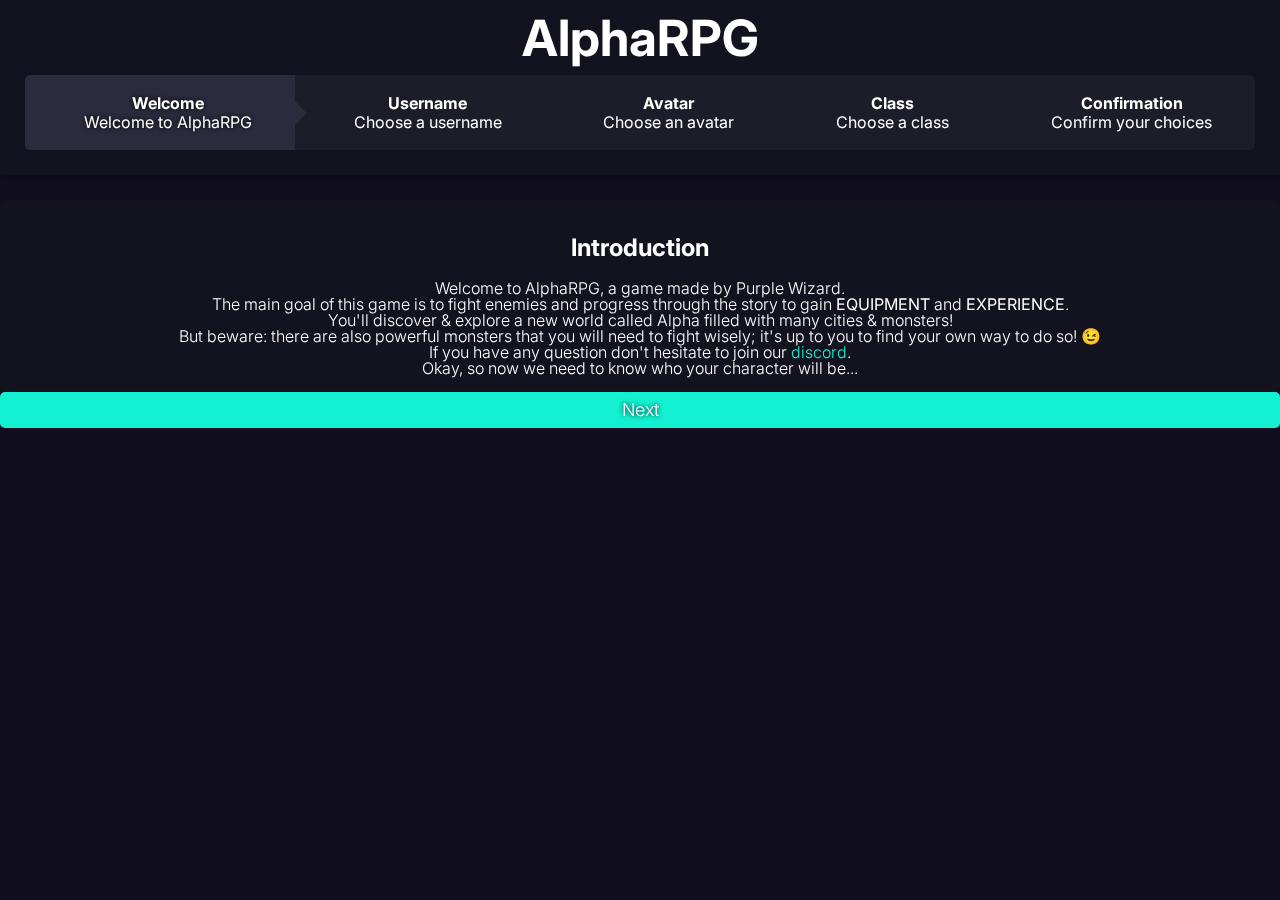
==== commit 9f5defe1: "gx3.4" ====
--- a/index.html
+++ b/index.html
@@ -9,21 +9,21 @@
     <meta content="website" property="og:type" />
     <meta content="AlphaRPG" property="og:title" />
     <meta content="en_US" property="og:locale" />
-    <meta content="Incremental Game by Purple Wizard" property="og:description" />
-    <meta content="avatar34.jpg" property="og:image" />
+    <meta content="Incremental RPG game, fight monsters and follow the story to get powerful items" property="og:description" />
+    <meta name="theme-color" content="#13F1D2">
+    <meta content="https://purplewizard.space/AlphaRPG/images/logo.png" property="og:image" />
     <link href="images/favicon.ico" rel="icon" type="image/x-icon" />
     <link rel="preconnect" href="https://fonts.googleapis.com">
     <link rel="preconnect" href="https://fonts.gstatic.com" crossorigin>
-    <link href="https://fonts.googleapis.com/css2?family=Inter:wght@100;200;300;400;500;600;700;800;900&display=swap"
-        rel="stylesheet">
-    <link async href="css/vars.css?v=3.3132" rel="stylesheet" />
-    <link async href="css/base.css?v=3.3132" rel="stylesheet" />
-    <link async href="css/style.css?v=3.3132" rel="stylesheet" />
-    <link async href="css/palette.css?v=3.3132" rel="stylesheet" />
+    <link href="https://fonts.googleapis.com/css2?family=Inter:wght@100;200;300;400;500;600;700;800;900&display=swap" rel="stylesheet">
+    <link async href="css/vars.css?v=3.4.22" rel="stylesheet" />
+    <link async href="css/base.css?v=3.4.22" rel="stylesheet" />
+    <link async href="css/style.css?v=3.4.22" rel="stylesheet" />
+    <link async href="css/palette.css?v=3.4.22" rel="stylesheet" />
 </head>
 
 <body>
-    <script src="chs.js?202106041511"></script>
+    <script src="chs.js"></script>
     <script src="//g8hh.com/zh/core.js"></script>
     <div class="background" id="BACKGROUND"></div>
     <div class="pw page" id="GAME" style="display: none;">
@@ -36,8 +36,7 @@
                     <div class="link" data-url="#" id="prestige"><i class="far fa-portal-enter"></i> Dimension</div>
                 </li>
                 <li data-menu="STATS">
-                    <div class="link" data-url="#" id="statistics"><i class="fas fa-clipboard list icon"></i> Statistics
-                    </div>
+                    <div class="link" data-url="#" id="statistics"><i class="fas fa-clipboard list icon"></i> Statistics</div>
                 </li>
                 <li data-menu="LEADERBOARD">
                     <div class="link" data-url="#" id="leaderboard"><i class="fas fa-trophy icon"></i> Leaderboard</div>
@@ -49,8 +48,7 @@
                     <div class="link" data-url="#" id="credits"><i class="fas fa-popcorn"></i> Credits</div>
                 </li>
                 <li data-menu="#">
-                    <div class="link" data-url="https://discord.com/invite/SBuYeHh"><i class="fab fa-discord"></i>
-                        Discord</div>
+                    <div class="link" data-url="https://discord.com/invite/SBuYeHh"><i class="fab fa-discord"></i> Discord</div>
                 </li>
             </div>
             <div class="pw sticked segments text-center">
@@ -62,6 +60,18 @@
                 <div class="pw segment yellow" id="NextRetreat"></div>
                 <div class="pw segment yellow" id="NextCover"></div>
             </div>
+            <div class="labels">
+                <div class="pw inline alpha label" id="LABEL_EXP">
+                </div>
+                <div class="pw inline green label">
+                    <i class="fas fa-dollar-sign pw green"></i><span id="LABEL_CASH"></span>
+                </div>
+                <div class="pw inline blue label">
+                    <i class="fal fa-dna pw blue"></i> <span id="LABEL_SHARDS"></span>
+                </div>
+                <div class="pw inline white label" id="LABEL_INVENTORY">
+                </div>
+            </div>
             <div class="credits">
                 <div class="game-title" id="game_title">AlphaRPG</div>
             </div>
@@ -69,22 +79,7 @@
         <div class="page-content">
             <div class="scroller">
                 <div id="DIV-COMBAT">
-                    <div class="pw message no-animation">
-                        <h3 class="pw horizontal divider" id="PLAYER-ETA"></h3>
-                        <div class="text-center">
-                            <div class="pw inline alpha label" id="LABEL_EXP">
-                            </div>
-                            <div class="pw inline green label" style="display: none;">
-                                <i class="fas fa-dollar-sign pw green"></i>
-                                <span id="LABEL_CASH"></span>
-                            </div>
-                            <div class="pw inline blue label">
-                                <i class="fal fa-dna pw blue"></i> <span id="LABEL_SHARDS"></span>
-                            </div>
-                            <div class="pw inline white label" id="LABEL_INVENTORY">
-                            </div>
-                        </div>
-                    </div>
+                    <h3 class="pw horizontal divider" id="PLAYER-ETA"></h3>
                     <div class="pw horizontal segments">
                         <div class="pw segment type_card">
                             <div class="card" id="PlayerCard">
@@ -102,8 +97,7 @@
                                     </div>
                                     <h2 class="text">
                                         <span id="PlayerLife"></span>
-                                        <span class="pw inline label" id="PlayerDamage"
-                                            style="display: none;"></span><br />
+                                        <span class="pw inline label" id="PlayerDamage" style="display: none;"></span><br />
                                         <span id="PlayerPower"></span>
                                     </h2>
                                 </div>
@@ -258,37 +252,37 @@
                     <h3 class="pw horizontal divider"><i class="fas fa-trash"></i> Auto Remove</h3>
                     <div class="pw horizontal sticked segments">
                         <div class="pw segment">
-                            <div class="pw checkbox" data-check="unchecked" data-id="5" id="RM1">
+                            <div class="pw checkbox dark" data-check="unchecked" data-id="5" id="RM1">
                                 <input tabindex="0" type="checkbox" />
                                 <label class="text Normal">Normal</label>
                             </div>
                         </div>
                         <div class="pw segment">
-                            <div class="pw checkbox" data-check="unchecked" data-id="6" id="RM2">
+                            <div class="pw checkbox dark" data-check="unchecked" data-id="6" id="RM2">
                                 <input tabindex="0" type="checkbox" />
                                 <label class="text Common">Common</label>
                             </div>
                         </div>
                         <div class="pw segment">
-                            <div class="pw checkbox" data-check="unchecked" data-id="7" id="RM3">
+                            <div class="pw checkbox dark" data-check="unchecked" data-id="7" id="RM3">
                                 <input tabindex="0" type="checkbox" />
                                 <label class="text Uncommon">Uncommon</label>
                             </div>
                         </div>
                         <div class="pw segment">
-                            <div class="pw checkbox" data-check="unchecked" data-id="8" id="RM4">
+                            <div class="pw checkbox dark" data-check="unchecked" data-id="8" id="RM4">
                                 <input tabindex="0" type="checkbox" />
                                 <label class="text Rare">Rare</label>
                             </div>
                         </div>
                         <div class="pw segment">
-                            <div class="pw checkbox" data-check="unchecked" data-id="9" id="RM5">
+                            <div class="pw checkbox dark" data-check="unchecked" data-id="9" id="RM5">
                                 <input tabindex="0" type="checkbox" />
                                 <label class="text Epic">Epic</label>
                             </div>
                         </div>
                         <div class="pw segment">
-                            <div class="pw checkbox" data-check="unchecked" data-id="10" id="RM6">
+                            <div class="pw checkbox dark" data-check="unchecked" data-id="10" id="RM6">
                                 <input tabindex="0" type="checkbox" />
                                 <label class="text Exotic">Exotic</label>
                             </div>
@@ -323,19 +317,16 @@
                     <div id="WTShards"></div>
                     <div class="pw red label">
                         <h4 class="pw red">Information</h4>
-                        By passing through the dimensional rift you will lose your current equipment and mission
-                        progress.
+                        By passing through the dimensional rift you will lose your current equipment and missions progression.
                         <br />The story will be reset and the difficulty will increase by 5%.
                     </div>
                     <h4 class="pw horizontal divider">Benefits for each new dimension</h4>
                     <div class="pw inline green label">+50 maximum score</div>
                     <div class="pw inline green label">3% more experience</div>
                     <div class="pw inline green label">+2 inventory slots</div>
-                    <div class="pw inline green label">Unlocking of the Mind Control (idle mode)</div>
-                    <div class="pw fluid blue button" id="WTBTN"><i class="far fa-portal-enter"></i> Dimensional Rift
-                    </div>
-                    <h3 class="pw horizontal divider"><i class="fal fa-arrow-alt-circle-up"></i> Dimensional Bonuses
-                    </h3>
+                    <div class="pw inline green label">Unlocks the Mind Control (idle mode)</div>
+                    <div class="pw fluid blue button" id="WTBTN"><i class="far fa-portal-enter"></i> Dimensional Rift</div>
+                    <h3 class="pw horizontal divider"><i class="fal fa-arrow-alt-circle-up"></i> Dimensional Bonuses</h3>
                     <span class="pw label blue" id="ShardsNumber"></span>
                     <div id="Upgrades">
                         <div class="pw horizontal dark segments">
@@ -511,9 +502,9 @@
                         Leaderboard
                     </h3>
                     <h4 class="text-center" id="CloudTimer"></h4>
-                    <div class="pw checkbox" data-id="4" id="OnlyMyVersion">
+                    <div class="pw checkbox dark" data-id="4" id="OnlyMyVersion">
                         <input tabindex="0" type="checkbox" />
-                        <label class="text">Hide players from older versions</label>
+                        <label class="text">Hide old versions players</label>
                     </div>
                     <div class="pw fluid button" id="Reload">Refresh</div>
                     <div id="LEADERBOARD"></div>
@@ -542,7 +533,7 @@
                     </div>
                     <div class="pw horizontal segments">
                         <div class="pw segment">
-                            <img class="pw centered medium image" id="avatar" src="images/avatars/avatar7.jpg" />
+                            <img class="pw centered medium image" id="avatar" src="images/avatars/avatar (7).png" />
                             <div class="pw fluid buttons">
                                 <div class="pw grey button" id="AVATAR_PREVIOUS">
                                     <i class="fal fa-arrow-square-left"></i>
@@ -560,10 +551,6 @@
                             <div class="pw checkbox" data-check="checked" data-id="1" id="AlertToggle2">
                                 <input tabindex="0" type="checkbox" />
                                 <label class="text">Confirmation for changing Relics.</label>
-                            </div>
-                            <div class="pw checkbox" data-id="2" id="SkipRewards">
-                                <input tabindex="0" type="checkbox" />
-                                <label class="text">Skip monster rewards.</label>
                             </div>
                             <div class="pw checkbox" data-check="checked" data-id="3" id="AutoMissions">
                                 <input tabindex="0" type="checkbox" />
@@ -583,6 +570,17 @@
                     </div>
                     <div class="pw segments">
                         <div class="pw segment">
+                            <h3 class="pw horizontal divider"> <i class="fa-solid fa-treasure-chest"></i> Skip rewards</h3>
+                            You can choose to skip all rewards or only when there is no item dropped
+                            <div class="pw invisible divider"></div>
+                            <div class="pw fluid buttons">
+                                <div class="pw green button" id="ShowAllRewards">Show all</div>
+                                <div class="pw red button" id="SkipAllRewards">Hide all</div>
+                                <div class="pw yellow button" id="SkipNoItemsRewards">Only with loot</div>
+                            </div>
+                            <span class="pw inline label" id="REWARDS_CURRENT_CONFIG"></span>
+                        </div>
+                        <div class="pw segment">
                             <h3 class="pw horizontal divider"> <i class="fal fa-terminal"></i> Promotional Codes</h3>
                             If you have a promotional code enter it here.
                             <input id="promocode" maxlength="6" placeholder="Abc123" type="text" />
@@ -594,8 +592,7 @@
                             <div class="content">
                                 <div class="hex-color">
                                     <div class="text">#</div>
-                                    <input disabled id="color-name" maxlength="6" minlength="3" placeholder="000000"
-                                        type="text" value />
+                                    <input disabled id="color-name" maxlength="6" minlength="3" placeholder="000000" type="text" value />
                                 </div>
                                 <div class="divider"></div>
                                 <div class="selector red noselect" id="selector-red">
@@ -603,8 +600,7 @@
                                         <div class="value">19</div>
                                     </div>
                                     <div class="button minus"><i class="fal fa-minus"></i></div>
-                                    <input class="color-range red" id="range-red" max="255" min="0" type="range"
-                                        value="19" />
+                                    <input class="color-range red" id="range-red" max="255" min="0" type="range" value="19" />
                                     <div class="button plus"><i class="fal fa-plus"></i></div>
                                 </div>
                                 <div class="selector green noselect" id="selector-green">
@@ -612,8 +608,7 @@
                                         <div class="value">241</div>
                                     </div>
                                     <div class="button minus"><i class="fal fa-minus"></i></div>
-                                    <input class="color-range green" id="range-green" max="255" min="0" type="range"
-                                        value="241" />
+                                    <input class="color-range green" id="range-green" max="255" min="0" type="range" value="241" />
                                     <div class="button plus"><i class="fal fa-plus"></i></div>
                                 </div>
                                 <div class="selector blue noselect" id="selector-blue">
@@ -621,8 +616,7 @@
                                         <div class="value">210</div>
                                     </div>
                                     <div class="button minus"><i class="fal fa-minus"></i></div>
-                                    <input class="color-range blue" id="range-blue" max="255" min="0" type="range"
-                                        value="210" />
+                                    <input class="color-range blue" id="range-blue" max="255" min="0" type="range" value="210" />
                                     <div class="button plus"> <i class="fal fa-plus"></i></div>
                                 </div>
                             </div>
@@ -636,7 +630,7 @@
                     <div class="link" data-url="https://github.com/GoldenLys">Purple Wizard </div>.<br />
                     <div class="pw inline label"><i class="pw discord fab fa-discord"></i> Purple Wizard#0984</div>
                     <div class="pw inline label"><i class="pw reddit fab fa-reddit"></i> u/Aizen45</div>
-                    <br />Huge thanks to <b>Tiwaz</b> and <b>Pedter</b> for their help !<br /> <br />
+                    <br />Huge thanks to <b>Tiwaz</b> and <b>Pedter</b> for their help during the early development!<br /> <br />
                     <div class="link" data-url="https://github.com/GoldenLys/AlphaRPG">
                         <i class="fas fa-code"></i> Source Code
                     </div>
@@ -647,8 +641,9 @@
             <div class="pw fluid buttons">
                 <div class="pw button active" data-url="#" id="missions"><i class="far fa-dot-circle"></i> Missions
                 </div>
-                <div class="pw button" data-url="#" id="exploration">
-                    <i class="fas fa-map-marked-alt icon"></i> Exploration
+                <div class="pw button" data-url="#" id="exploration"><i class="fa-solid fa-earth-europe icon"></i> Exploration
+                </div>
+                <div class="pw button" data-url="#" id="guild"><i class="fa-solid fa-circle-star icon"></i> Guild
                 </div>
             </div>
             <div class="scroller">
@@ -668,6 +663,31 @@
                     </div>
                 </div>
                 <div class="pw segments" id="DIV-EXPLORE" style="display: none;">
+                </div>
+                <div class="pw segments" id="DIV-GUILD" style="display: none;">
+                    <div class="pw segment dark text-center">
+                        <h3 class="text-center pw red">Work in Progress
+                            <div class="pw subtitle red">This part of the game will be available in a future update</div>
+                        </h3>
+                    </div>
+                    <div class="pw dropdown text-center" data-open="open">
+                        <h3 class="name" id="GUILD_TITLES_NAME">Titles</h3>
+                        <div class="content">
+                            <div id="TITLES"></div>
+                        </div>
+                    </div>
+                    <div class="pw dropdown text-center" data-open="open">
+                        <h3 class="name" id="GUILD_BANK_NAME">Bank</h3>
+                        <div class="content">
+                            <div id="TITLES"></div>
+                        </div>
+                    </div>
+                    <div class="pw dropdown text-center" data-open="open">
+                        <h3 class="name" id="GUILD_SHOP_NAME">Shop</h3>
+                        <div class="content">
+                            <div id="TITLES"></div>
+                        </div>
+                    </div>
                 </div>
             </div>
         </div>
@@ -722,16 +742,14 @@
             <br />But beware: there are also powerful monsters that you will need to fight wisely; it's up to you to
             find your own way to do so! 😉<br />
             If you have any question don't hesitate to join our
-            <a class="link" data-url="https://discord.com/invite/SBuYeHh">
-                <i class="fab fa-discord"></i> discord server</a>.<br />
-            Okay, so now we need to know who your character will be...
+            <a class="link" data-url="https://discord.com/invite/SBuYeHh"><i class="fab fa-discord"></i> discord</a>.
+            <br />Okay, so now we need to know who your character will be...
         </div>
         <div class="pw message text-center no-animation" id="tutorial-2" style="display: none;">
             <h2>Username</h2>Enter your desired username for your character (3-16 alphanumerical characters).<br />
             Write "Neo" to generate a random name.<br />
             <input id="PlayerName" maxlength="16" placeholder="Neo" type="text" />
-            <br />
-            <span id="namehelp"></span>
+            <br /><span id="namehelp"></span>
         </div>
         <div class="pw message text-center no-animation" id="tutorial-3" style="display: none;">
             <h2>Avatar</h2>
@@ -748,15 +766,15 @@
         </div>
         <div class="pw message text-center no-animation" id="tutorial-4" style="display: none;">
             <h2>Class</h2>
-            You now require a class, which will define your basic skills. <br />
-            You will eventually be able to gain the bonuses granted by each class.
+            You now require a class, which will define your basic skills.
+            <br />You will eventually be able to gain the bonuses granted by each class.
             <div class="pw horizontal segments">
                 <div class="pw segment" id="ChooseWarrior">
                     <div class="pw message" id="warrior">
                         <h3>WARRIOR</h3>
                         <div class="content">
-                            Warriors form the frontline of any fight. They deal the most damage.<br />
-                            (+5% Damages)
+                            Warriors form the frontline of any fight. They deal the most damage.
+                            <br />(+5% Damages)
                         </div>
                     </div>
                 </div>
@@ -764,8 +782,8 @@
                     <div class="pw message" id="paladin">
                         <h3>PALADIN</h3>
                         <div class="content">
-                            Paladins fight for justice. They protect the weak with their strong shield.<br />
-                            (+5% Armor)
+                            Paladins fight for justice. They protect the weak with their strong shield.
+                            <br />(+5% Armor)
                         </div>
                     </div>
                 </div>
@@ -773,9 +791,9 @@
                     <div class="pw message" id="ninja">
                         <h3>NINJA</h3>
                         <div class="content">
-                            Ninjas are elite fighters, planning and plotting before the fight.<br />
-                            They can learn the basics faster than anyone.<br />
-                            (+5% Bonus Experience)
+                            Ninjas are elite fighters, planning and plotting before the fight.
+                            <br />They can learn the basics faster than anyone.
+                            <br />(+5% Bonus Experience)
                         </div>
                     </div>
                 </div>
@@ -821,26 +839,26 @@
             <div class="text" id="notice-text"></div>
         </div>
     </div>
-    <script src="//g8hh.com/static/js/jquery.min.js"></script>
-    <script src="https://kit.fontawesome.com/7ebbff149a.js" crossorigin="anonymous"></script>
+    <script src="jquery-3.6.0.min.js"></script>
+    <script src="7ebbff149a.js" crossorigin="anonymous"></script>
     <script src="libs/numeral.min.js" type="text/javascript"></script>
     <script src="libs/lodash.min.js" type="text/javascript"></script>
     <script src="https://www.gstatic.com/firebasejs/9.6.0/firebase-app-compat.js"></script>
     <script src="https://www.gstatic.com/firebasejs/9.6.0/firebase-database-compat.js"></script>
     <script src="https://www.gstatic.com/firebasejs/9.6.0/firebase-auth-compat.js"></script>
     <script src="https://www.gstatic.com/firebasejs/9.6.0/firebase-analytics-compat.js"></script>
-    <script src="js/functions.js?v=3.3132" type="text/javascript"></script>
-    <script src="js/config.js?v=3.3132" type="text/javascript"></script>
-    <script src="js/lang.js?v=3.3132" type="text/javascript"></script>
-    <script src="js/stats.js?v=3.3132" type="text/javascript"></script>
-    <script src="js/combat.js?v=3.3132" type="text/javascript"></script>
-    <script src="js/inventory.js?v=3.3132" type="text/javascript"></script>
-    <script src="js/dimension.js?v=3.3132" type="text/javascript"></script>
-    <script src="js/missions.js?v=3.3132" type="text/javascript"></script>
-    <script src="js/events.js?v=3.3132" type="text/javascript"></script>
-    <script src="js/app.js?v=3.3132" type="text/javascript"></script>
-    <script src="js/palette.js?v=3.3132" type="text/javascript"></script>
-<!--客服 开始-->
+    <script src="js/functions.js?v=3.4.22" type="text/javascript"></script>
+    <script src="js/config.js?v=3.4.22" type="text/javascript"></script>
+    <script src="js/lang.js?v=3.4.22" type="text/javascript"></script>
+    <script src="js/stats.js?v=3.4.22" type="text/javascript"></script>
+    <script src="js/combat.js?v=3.4.22" type="text/javascript"></script>
+    <script src="js/inventory.js?v=3.4.22" type="text/javascript"></script>
+    <script src="js/dimension.js?v=3.4.22" type="text/javascript"></script>
+    <script src="js/missions.js?v=3.4.22" type="text/javascript"></script>
+    <script src="js/events.js?v=3.4.22" type="text/javascript"></script>
+    <script src="js/app.js?v=3.4.22" type="text/javascript"></script>
+    <script src="js/palette.js?v=3.4.22" type="text/javascript"></script>
+    <!--客服 开始-->
 <link rel="stylesheet" href="//g8hh.com/static/css/kf.css" type="text/css" media="screen" charset="utf-8">
 <script src="//g8hh.com/static/js/kf.js"></script>
 <!-- 客服 结束 -->
--- a/css/base.css
+++ b/css/base.css
@@ -1,10 +1,3 @@
-/*
-* # Purple Wizard UI - 1.0
-* https://purplewizard.space/
-*
-* Purple Wizard 2020 © All Rights Reserved.
-*/
-
 .tooltip {
     position: relative;
     display: inline-block;
@@ -18,7 +11,7 @@
     left: 0%;
     background-color: var(--darkgrey5);
     border-bottom: 1px solid var(--green);
-    color: #fff;
+    color: rgb(255, 255, 255);
     text-align: center;
     padding: 0.5rem 1rem;
     border-radius: 0.5rem;
@@ -37,10 +30,7 @@
     position: relative;
     align-items: center;
     justify-content: center;
-    transition: visibility 0s ease, background-color 250ms ease;
-    -webkit-transition: visibility 0s ease, background-color 250ms ease;
-    -webkit-touch-callout: none;
-    -webkit-user-select: none;
+    transition: visibility 0s ease 0s, background-color 250ms ease 0s;
     user-select: none;
 }
 
@@ -53,76 +43,73 @@
     line-height: 1.5em;
     font-size: 1.25em;
     text-align: center;
-    padding: 5px 0 0;
-    margin: .5em 0 0;
+    padding: 5px 0px 0px;
+    margin: 0.5em 0px 0px;
 }
 
 .notice .countdown {
     content: " ";
     display: block;
-    height: .5em;
+    height: 0.5em;
     font-weight: bold;
     position: absolute;
     top: 5px;
     left: 0px;
     right: 0px;
-    margin: 0 10px;
+    margin: 0px 10px;
     background: rgb(var(--ALPHA) / 35%);
     border-radius: 2.5px;
-    transition: width 1000ms ease;
-    -webkit-transition: width 1000ms ease;
+    transition: width 1000ms ease 0s;
 }
 
 .notice .text {
     line-height: 1.25em;
     font-size: 1em;
     text-align: center;
-    padding: .5em 0 1em;
+    padding: 0.5em 0px 1em;
     overflow-wrap: break-word;
 }
 
 .notice .content {
-    box-shadow: 0 0 5px #0a0a10, inset -2.5px -2.5px 5px #0a0a10;
+    box-shadow: rgb(10, 10, 16) 0px 0px 5px, rgb(10, 10, 16) -2.5px -2.5px 5px inset;
     min-width: 15%;
     max-width: calc(30% - 30px);
     text-align: center;
     border-radius: 5px;
-    background: linear-gradient(to right, rgb(5 5 20 / 1), rgb(18 19 31), rgb(5 5 20 / 1));
+    background: linear-gradient(to right, rgb(5, 5, 20), rgb(18, 19, 31), rgb(5, 5, 20));
     position: fixed;
     bottom: 5px;
     right: 5px;
-    padding: 0 10px;
+    padding: 0px 10px;
 }
 
 .notice:not(.active) .content,
 .notice:not(.active) * {
     line-height: 0;
-    font-size: 0;
+    font-size: 0px;
     background: transparent;
     box-shadow: none;
     visibility: hidden;
 }
 
 .pw.page {
-    display: -webkit-box;
     display: flex;
     -webkit-box-orient: horizontal;
     -webkit-box-direction: normal;
     flex-direction: row;
-    padding: 0;
+    padding: 0px;
 }
 
 .pw.messages {
     display: flex;
-    margin: 1rem 0;
+    margin: 1rem 0px;
     flex-wrap: wrap;
-    -webkit-box-sizing: border-box;
     box-sizing: border-box;
     justify-content: center;
 }
 
 .pw.messages .pw.message {
-    margin: 0 1rem 1rem;
+    margin: 0px 1rem 1rem;
     -webkit-box-flex: 0;
     flex: 0 0 50%;
     max-width: calc(50% - 2rem);
@@ -135,43 +122,40 @@
     padding: 1rem 2rem;
     border-radius: 5px;
     background: rgb(18, 19, 31);
-    -webkit-transition: all .2s ease;
-    transition: all .2s ease;
+    transition: all 0.2s ease 0s;
 }
 
 .full-width {
-    padding-left: 0 !important;
-    padding-right: 0 !important;
+    padding-left: 0px !important;
+    padding-right: 0px !important;
 }
 
 .pw.message:last-child {
-    margin-bottom: 0;
+    margin-bottom: 0px;
 }
 
 .pw.message:not(.no-animation):hover {
-    background: rgb(255 255 255 / 5%);
-    box-shadow: 2.5px 2.5px 5px 0px rgb(255 255 255 / 5%);
+    background: rgba(255, 255, 255, 0.05);
+    box-shadow: rgba(255, 255, 255, 0.05) 2.5px 2.5px 5px 0px;
 }
 
 .pw.message .content {
-    color: rgb(255 255 255 / 75%);
+    color: rgba(255, 255, 255, 0.75);
     text-align: center;
     font-weight: 300;
 }
 
 .pw.messages:last-child {
-    margin-bottom: 0
+    margin-bottom: 0px;
 }
 
 .pw.image {
     position: relative;
     display: block;
     border-radius: 5px;
-    margin: .5rem;
+    margin: 0.5rem;
     max-width: 100%;
     background-color: transparent;
-    -webkit-touch-callout: none;
-    -webkit-user-select: none;
     user-select: none;
 }
 
@@ -252,17 +236,14 @@
 .pw.images .image,
 .pw.images>img {
     display: inline-block;
-    margin: 0 .25rem .5rem;
+    margin: 0px 0.25rem 0.5rem;
 }
 
 .link {
     display: inline-block;
     color: rgb(var(--ALPHA));
-    padding: 0;
-    -webkit-transition: all .25s ease;
-    transition: all .25s ease-in-out;
-    -webkit-touch-callout: none;
-    -webkit-user-select: none;
+    padding: 0px;
+    transition: all 0.25s ease-in-out 0s;
     user-select: none;
 }
 
@@ -270,38 +251,37 @@
     background-color: rgb(var(--ALPHA));
     color: white;
     border-radius: 2.5px;
-    padding: .25rem .5rem;
+    padding: 0.25rem 0.5rem;
 }
 
 .pw.divider {
     font-size: 1rem;
-    margin: 1rem 0;
+    margin: 1rem 0px;
     line-height: 1;
-    height: 0;
+    height: 0px;
     font-weight: 700;
     text-transform: uppercase;
-    letter-spacing: .05em;
-    color: rgb(255 255 255 / 85%);
-    -webkit-user-select: none;
+    letter-spacing: 0.05em;
+    color: rgba(255, 255, 255, 0.85);
     user-select: none;
     -webkit-tap-highlight-color: transparent;
 }
 
 .pw.divider:not(.horizontal):not(.vertical):not(.invisible) {
     height: 2px;
-    background-image: linear-gradient(to right, transparent, rgb(140 140 140 / 50%), transparent);
+    background-image: linear-gradient(to right, transparent, rgba(140, 140, 140, 0.5), transparent);
 }
 
 .pw.invisible.divider {
-    margin: .5em 0;
-    height: 0;
-    background: transparent none;
+    margin: 0.5em 0px;
+    height: 0px;
+    background: none transparent;
 }
 
 .pw.vertical.divider {
     display: inline-block;
-    background-image: linear-gradient(to bottom, transparent, rgb(140 140 140 / 50%), transparent);
-    margin: 0 .5rem -2.5px;
+    background-image: linear-gradient(transparent, rgba(140, 140, 140, 0.5), transparent);
+    margin: 0px 0.5rem -2.5px;
     height: 1rem;
     width: 2px;
 }
@@ -310,29 +290,29 @@
     display: table;
     white-space: nowrap;
     height: auto;
-    margin: 1rem 0;
-    text-align: center;
-}
-
-.pw.horizontal.divider:after,
-.pw.horizontal.divider:before {
-    content: '';
+    margin: 1rem 0px;
+    text-align: center;
+}
+
+.pw.horizontal.divider::after,
+.pw.horizontal.divider::before {
+    content: "";
     display: table-cell;
     position: relative;
-    top: 0;
+    top: 0px;
     width: 50%;
     background-size: auto 2px;
     background-repeat: no-repeat;
 }
 
-.pw.horizontal.divider:before {
-    background-position: right .5em top 50%;
-    background-image: linear-gradient(to right, transparent, rgb(140 140 140 / 50%));
-}
-
-.pw.horizontal.divider:after {
-    background-position: left .5em top 50%;
-    background-image: linear-gradient(to right, rgb(140 140 140 / 50%), transparent);
+.pw.horizontal.divider::before {
+    background-position: right 0.5em top 50%;
+    background-image: linear-gradient(to right, transparent, rgba(140, 140, 140, 0.5));
+}
+
+.pw.horizontal.divider::after {
+    background-position: left 0.5em top 50%;
+    background-image: linear-gradient(to right, rgba(140, 140, 140, 0.5), transparent);
 }
 
 .pw.red {
@@ -380,11 +360,11 @@
 }
 
 .message span.pw {
-    text-shadow: 0 0 5px;
+    text-shadow: 0px 0px 5px;
 }
 
 .message span.pw.white {
-    text-shadow: 0 0 2.5px black;
+    text-shadow: black 0px 0px 2.5px;
 }
 
 .pw.message.selected,
@@ -397,36 +377,34 @@
     -webkit-box-direction: normal;
     flex-direction: column;
     position: relative;
-    margin: 1rem 0;
-    border-radius: .10px;
+    margin: 1rem 0px;
+    border-radius: 0.1px;
 }
 
 .pw.segments:last-child {
-    margin-bottom: 0;
+    margin-bottom: 0px;
 }
 
 .pw.horizontal.segments {
-    display: -webkit-box;
     display: flex;
     -webkit-box-orient: horizontal;
     -webkit-box-direction: normal;
     flex-direction: row;
-    border-radius: 0;
-    padding: 0;
-    margin: .5rem 0;
-    border-radius: .10px;
+    padding: 0px;
+    margin: 0.5rem 0px;
+    border-radius: 0.1px;
 }
 
 .pw.segment {
     position: relative;
-    margin: 1rem 0;
-    padding: 1em 1em;
-    border-radius: .10px;
+    margin: 1rem 0px;
+    padding: 1em;
+    border-radius: 0.1px;
 }
 
 .pw.segments>.segment {
-    border-radius: 0;
-    margin: 0;
+    border-radius: 0px;
+    margin: 0px;
     width: auto;
 }
 
@@ -440,9 +418,9 @@
 .pw.horizontal.segments>.segment {
     -webkit-box-flex: 1;
     flex: 1 1 auto;
-    margin: 0;
-    min-width: 0;
-    border-radius: 0;
+    margin: 0px;
+    min-width: 0px;
+    border-radius: 0px;
 }
 
 .pw.horizontal.segments>.segment:first-child {
@@ -454,46 +432,41 @@
     display: inline-block;
     text-align: center;
     min-height: 1em;
-    font-size: 1rem;
+    font-size: 18px;
     border: none;
     color: white;
     vertical-align: baseline;
-    background: rgb(255 255 255 / 0%) none;
-    margin: 0 .25em 0 0;
-    padding: .75em 1em .75em;
+    background: none rgba(255, 255, 255, 0);
+    margin: 0px 0.25em 0px 0px;
+    padding: 0.5em 1em;
     border-radius: 5px;
     text-transform: none;
-    -webkit-touch-callout: none;
-    -webkit-user-select: none;
     user-select: none;
-    -webkit-transition: all .25s ease, font-size 0s ease;
-    transition: all .25s ease-in-out, font-size 0s ease;
+    transition: all 0.25s ease-in-out 0s, font-size 0s ease 0s;
 }
 
 .pw.button:not(.transparent):hover {
-    background-color: rgb(255 255 255 / 10%);
+    background-color: rgba(255, 255, 255, 0.1);
     color: rgb(var(--ALPHA));
     cursor: pointer;
 }
 
 .pw.buttons {
-    display: -webkit-inline-box;
     display: inline-flex;
     -webkit-box-orient: horizontal;
     -webkit-box-direction: normal;
     flex-direction: row;
-    font-size: 0;
+    font-size: 0px;
     vertical-align: baseline;
-    margin: 0 .25em 0 0;
+    margin: 0px 0.25em 0px 0px;
 }
 
 .pw.buttons .pw.button {
     position: relative;
     -webkit-box-flex: 1;
     flex: 1 0 auto;
-    margin: 0;
-    border-radius: 0;
-    margin: 0;
+    border-radius: 0px;
+    margin: 0px;
 }
 
 .pw.buttons:not(.nostack) .pw.button:first-child {
@@ -507,7 +480,7 @@
 }
 
 .pw.nostack.buttons .pw.button:not(:last-child) {
-    margin-right: .5em;
+    margin-right: 0.5em;
 }
 
 .pw.buttons>.pw.button[style="display: none;"]+.pw.button,
@@ -525,119 +498,118 @@
 
 .pw.fluid.vertical.buttons>.pw.button {
     display: block;
-    margin: .5em 1em;
+    margin: 0.5em 1em;
     border-radius: 5px;
 }
 
 .pw.fluid.button {
     display: block;
-    margin: 2.5px 0 0 0;
+    margin: 2.5px 0px 0px;
 }
 
 .pw.blue.button {
     background-color: rgb(var(--blue));
-    text-shadow: 0 0 5px rgb(0 0 0);
+    text-shadow: rgb(0, 0, 0) 0px 0px 5px;
 }
 
 .pw.blue.button:not(.transparent):hover {
     background-color: rgb(var(--blue) / 75%);
-    color: rgb(255 255 255 / 75%);
+    color: rgba(255, 255, 255, 0.75);
 }
 
 .pw.red.button {
     background-color: rgb(var(--red));
-    text-shadow: 0 0 5px rgb(0 0 0);
+    text-shadow: rgb(0, 0, 0) 0px 0px 5px;
 }
 
 .pw.red.button:not(.transparent):hover {
     background-color: rgb(var(--red) / 75%);
-    color: rgb(255 255 255 / 75%);
+    color: rgba(255, 255, 255, 0.75);
 }
 
 .pw.green.button {
     background-color: rgb(var(--green));
-    text-shadow: 0 0 5px rgb(0 0 0);
+    text-shadow: rgb(0, 0, 0) 0px 0px 5px;
 }
 
 .pw.green.button:not(.transparent):hover {
     background-color: rgb(var(--green) / 75%);
-    color: rgb(255 255 255 / 75%);
+    color: rgba(255, 255, 255, 0.75);
 }
 
 .pw.yellow.button {
     background-color: rgb(var(--yellow));
-    text-shadow: 0 0 5px rgb(0 0 0);
+    text-shadow: rgb(0, 0, 0) 0px 0px 5px;
 }
 
 .pw.yellow.button:not(.transparent):hover {
     background-color: rgb(var(--yellow) / 75%);
-    color: rgb(255 255 255 / 75%);
+    color: rgba(255, 255, 255, 0.75);
 }
 
 .pw.purple.button {
     background-color: rgb(var(--purple));
-    text-shadow: 0 0 5px rgb(0 0 0);
+    text-shadow: rgb(0, 0, 0) 0px 0px 5px;
 }
 
 .pw.purple.button:not(.transparent):hover {
     background-color: rgb(var(--purple) / 75%);
-    color: rgb(255 255 255 / 75%);
+    color: rgba(255, 255, 255, 0.75);
 }
 
 .pw.grey.button {
     background-color: rgb(var(--grey));
-    color: rgb(0 0 0 / 65%);
+    color: rgba(0, 0, 0, 0.65);
     font-weight: 500;
 }
 
 .pw.grey.button:not(.transparent):hover {
     background-color: rgb(var(--grey) / 75%);
-    color: rgb(0 0 0 / 65%);
+    color: rgba(0, 0, 0, 0.65);
 }
 
 .pw.darkgrey.button {
     background-color: rgb(var(--darkgrey));
-    text-shadow: 0 0 5px rgb(0 0 0);
+    text-shadow: rgb(0, 0, 0) 0px 0px 5px;
 }
 
 .pw.darkgrey.button:not(.transparent):hover {
     background-color: rgb(var(--darkgrey) / 75%);
-    color: rgb(255 255 255 / 75%);
+    color: rgba(255, 255, 255, 0.75);
 }
 
 .pw.alpha.button {
     background-color: rgb(var(--ALPHA));
-    text-shadow: 0 0 5px rgb(0 0 0);
+    text-shadow: rgb(0, 0, 0) 0px 0px 5px;
 }
 
 .pw.alpha.button:not(.transparent):hover {
     background-color: rgb(var(--ALPHA) / 75%);
-    color: rgb(255 255 255 / 75%);
+    color: rgba(255, 255, 255, 0.75);
 }
 
 .pw.button.disabled {
-    max-width: 0;
-    font-size: 0;
+    max-width: 0px;
+    font-size: 0px;
 }
 
 .pw.button.transparent {
-    opacity: .5;
+    opacity: 0.5;
 }
 
 .pw.buttons .pw.button.active {
-    background-color: rgb(125 125 155 / 25%);
+    background-color: rgba(125, 125, 155, 0.25);
 }
 
 .pw.buttons .pw.button.active>i {
     color: rgb(var(--ALPHA));
 }
 
-.pw.buttons .pw.button.active:after {
+.pw.buttons .pw.button.active::after {
     content: "";
     position: absolute;
-    top: 0;
-    top: 0;
-    left: 0;
+    top: 0px;
+    left: 0px;
     display: flex;
     background: rgb(var(--ALPHA));
     box-shadow: 0 0 5px rgb(var(--ALPHA));
@@ -649,17 +621,14 @@
     background: rgb(18, 19, 31);
     position: relative;
     display: flex;
-    height: .5rem;
+    height: 0.5rem;
     border-radius: 2.5px;
 }
 
 .pw.progress .progress-bar {
     z-index: 1;
     position: absolute;
-    top: 0;
-    left: 0;
-    right: 0;
-    bottom: 0;
+    inset: 0px;
     width: 100%;
     background-color: rgb(var(--ALPHA));
     border-radius: 2.5px;
@@ -679,22 +648,19 @@
     z-index: 100;
     background: transparent;
     position: fixed;
-    top: 0 !important;
-    left: 0 !important;
     width: 100%;
     height: 100%;
     align-items: center;
     justify-content: center;
-    transition: visibility 0s ease, background-color 250ms ease;
-    -webkit-transition: visibility 0s ease, background-color 250ms ease;
-    -webkit-touch-callout: none;
-    -webkit-user-select: none;
+    transition: visibility 0s ease 0s, background-color 250ms ease 0s;
     user-select: none;
+    top: 0px !important;
+    left: 0px !important;
 }
 
 .popup.active {
     visibility: visible;
-    background: rgb(0 0 0 / 85%);
+    background: rgba(0, 0, 0, 0.85);
 }
 
 .popup>.content>.title {
@@ -702,14 +668,14 @@
     line-height: 1.5em;
     font-size: 1.25em;
     text-align: center;
-    padding: 1em 0 .5em;
+    padding: 1em 0px 0.5em;
 }
 
 .popup .text {
     line-height: 1.25em;
     font-size: 1em;
     text-align: center;
-    padding: .5em 0 1em;
+    padding: 0.5em 0px 1em;
 }
 
 .popup>.content {
@@ -718,75 +684,70 @@
     text-align: center;
     border-radius: 5px;
     background: rgb(18, 19, 31);
-    box-shadow: 0 0 5px rgb(31 32 39), 2.5px 2.5px 10px rgb(23 24 41);
+    box-shadow: rgb(31, 32, 39) 0px 0px 5px, rgb(23, 24, 41) 2.5px 2.5px 10px;
 }
 
 .popup:not(.active) .content,
 .popup:not(.active) * {
     line-height: 0;
-    font-size: 0;
+    font-size: 0px;
     background: transparent;
     box-shadow: none;
     visibility: hidden;
 }
 
 .pw.fluid.steps {
-    display: -webkit-box;
     display: flex;
-    margin: .25em 0;
+    margin: 0.25em 0px;
     width: 100%;
 }
 
 .ui.steps {
-    display: -webkit-inline-box;
     display: inline-flex;
     -webkit-box-orient: horizontal;
     -webkit-box-direction: normal;
     flex-direction: row;
     -webkit-box-align: stretch;
     align-items: stretch;
-    margin: 1em 0;
+    margin: 1em 0px;
     border-radius: 5px;
     font-size: 1rem;
 }
 
 .pw.steps .step {
     position: relative;
-    display: -webkit-box;
     display: flex;
     -webkit-box-flex: 1;
     flex: 1 0 auto;
-    flex-wrap: wrap;
+    flex-flow: row wrap;
     -webkit-box-orient: horizontal;
     -webkit-box-direction: normal;
-    flex-direction: row;
     vertical-align: middle;
     -webkit-box-align: center;
     align-items: center;
     -webkit-box-pack: center;
     justify-content: center;
-    margin: 0 0;
+    margin: 0px;
     padding: 1.15em 2em;
     font-size: 1rem;
     background: rgb(28, 29, 41);
-    -webkit-transition: background-color .1s ease, opacity .1s ease, color .1s ease, -webkit-box-shadow .1s ease;
-    transition: background-color .1s ease, opacity .1s ease, color .1s ease, box-shadow .1s ease;
+    transition: background-color 0.1s ease 0s, opacity 0.1s ease 0s, color 0.1s ease 0s, box-shadow 0.1s ease 0s;
 }
 
 .pw.steps .step:first-child {
     padding-left: 2em;
-    border-radius: 5px 0 0 5px;
+    border-radius: 5px 0px 0px 5px;
 }
 
 .pw.steps .step:last-child {
     padding-right: 2em;
-    border-radius: 0 5px 5px 0;
+    border-radius: 0px 5px 5px 0px;
 }
 
 .pw.steps .step>i {
     line-height: 1;
     font-size: 2.5em;
-    margin: 0 1rem 0 0;
+    margin: 0px 1rem 0px 0px;
 }
 
 .pw.steps .step .title {
@@ -800,34 +761,32 @@
 }
 
 .pw.steps .step.active,
-.pw.steps .step.active:after {
-    background: rgb(42 43 60);
-    text-shadow: 0 0 5px black;
+.pw.steps .step.active::after {
+    background: rgb(42, 43, 60);
+    text-shadow: black 0px 0px 5px;
 }
 
 .pw.steps .step.completed {
-    background: rgb(32 33 51);
-    text-shadow: 0 0 5px black;
-}
-
-.pw.steps .step:after {
+    background: rgb(32, 33, 51);
+    text-shadow: black 0px 0px 5px;
+}
+
+.pw.steps .step::after {
     display: none;
     position: absolute;
     z-index: 2;
     content: "";
     top: 50%;
-    right: 0;
+    right: 0px;
     border: medium none;
-    background-color: #fff;
+    background-color: rgb(255, 255, 255);
     width: 1.15em;
     height: 1.15em;
-    -webkit-transition: background-color .1s ease, opacity .1s ease, color .1s ease, -webkit-box-shadow .1s ease;
-    transition: background-color .1s ease, opacity .1s ease, color .1s ease, box-shadow .1s ease, -webkit-box-shadow .1s ease;
-    -webkit-transform: translateY(-50%) translateX(50%) rotate(-45deg);
+    transition: background-color 0.1s ease 0s, opacity 0.1s ease 0s, color 0.1s ease 0s, box-shadow 0.1s ease 0s, -webkit-box-shadow 0.1s ease 0s;
     transform: translateY(-50%) translateX(50%) rotate(-45deg);
 }
 
-.pw.steps .active.step:after {
+.pw.steps .active.step::after {
     display: block;
 }
 
@@ -835,31 +794,31 @@
     color: rgb(var(--ALPHA));
 }
 
-.pw.steps .step.completed>i:before {
+.pw.steps .step.completed>i::before {
     color: rgb(var(--ALPHA));
-    content: "\f00c";
+    content: "ï€Œ";
 }
 
 .pw.sticked.segments {
-    margin-bottom: 0;
+    margin-bottom: 0px;
 }
 
 .pw.sticked.segments .segment {
-    margin: 5px 5px 0;
-    padding: 0;
+    margin: 5px 5px 0px;
+    padding: 0px;
     line-height: 1.5em;
     border-radius: 5px;
-    background-color: rgb(18 19 31 / 50%);
+    background-color: rgba(18, 19, 31, 0);
 }
 
 .pw.label {
     display: block;
-    margin: .25em 0;
-    padding: .25em .5em;
+    margin: 0.25em 0px;
+    padding: 0.25em 0.5em;
     text-align: center;
     border-radius: 5px;
     color: white;
-    background-color: rgb(255 255 255 / 15%);
+    background-color: rgba(255, 255, 255, 0.15);
 }
 
 .pw.inline.label {
@@ -873,20 +832,17 @@
     margin-left: 2.5px;
 }
 
-.pw.dropdown>.name:before {
+.pw.dropdown>.name::before {
     font-family: "Font Awesome 5 Pro";
     font-weight: 900;
     line-height: 1;
-    content: "\f105";
+    content: "ï„…";
     margin-right: 5px;
-    transition: all 250ms linear;
-    -webkit-transition: all 250ms linear;
+    transition: all 250ms linear 0s;
 }
 
 .pw.dropdown>.name {
-    margin: .5em 0 0;
-    -webkit-touch-callout: none;
-    -webkit-user-select: none;
+    margin: 0.5em 0px 0px;
     user-select: none;
 }
 
@@ -894,9 +850,9 @@
     color: rgb(var(--ALPHA));
 }
 
-.pw.dropdown[data-open="open"]>.name:before {
+.pw.dropdown[data-open="open"]>.name::before {
     color: rgb(var(--ALPHA));
-    content: "\f107";
+    content: "ï„‡";
 }
 
 .pw.dropdown>.content {
@@ -915,13 +871,13 @@
 .pw.segments.active {
     color: white;
     border-radius: 5px;
-    margin: .5em;
-    background-color: rgb(0 0 0 / 15%);
+    margin: 0.5em;
+    background-color: rgba(0, 0, 0, 0.15);
 }
 
 .pw.segment.dark:hover,
 .pw.segments.dark:hover {
-    background-color: rgb(0 0 0 / 25%);
+    background-color: rgba(0, 0, 0, 0.25);
 }
 
 .pw.segment.active,
@@ -936,12 +892,12 @@
 
 .pw.segment.light,
 .pw.segments.light {
-    background-color: rgb(255 255 255 / 15%);
+    background-color: rgba(255, 255, 255, 0.15);
 }
 
 .pw.segment.light:hover,
 .pw.segments.light:hover {
-    background-color: rgb(255 255 255 / 25%);
+    background-color: rgba(255, 255, 255, 0.25);
 }
 
 .pw.horizontal.dark.segments>.segment,
@@ -955,7 +911,7 @@
     justify-content: center;
     white-space: nowrap;
     height: 2.5em;
-    padding: .5em 1em;
+    padding: 0.5em 1em;
 }
 
 .pw.segment>h1,
@@ -964,15 +920,15 @@
 .pw.segment>h4,
 .pw.segment>h5,
 .pw.segment>h6 {
-    margin: 0;
+    margin: 0px;
     line-height: 1.5;
 }
 
 .pw.segment.avatar {
     display: flex;
-    justify-content: left !important;
     text-overflow: ellipsis;
     overflow: hidden;
+    justify-content: left !important;
 }
 
 .pw.segment.avatar img {
@@ -986,59 +942,80 @@
 }
 
 .pw.checkbox {
+    position: relative;
+    cursor: pointer;
+    text-align: center;
+    min-height: 1em;
+    font-size: 18px;
+    border: none;
+    background-color: white;
+    color: rgba(0, 0, 0, 0.65);
+    font-weight: 500;
+    padding: 0.5em 1em 0.5em 45px;
+    border-radius: 5px;
+    text-transform: none;
+    user-select: none;
+    transition: all 0.25s ease-in-out 0s, font-size 0s ease 0s;
     display: flex;
     flex: 1 1 auto;
-    margin: .5em;
-    width: 100%;
+    margin: 0.5em;
+}
+
+.pw.checkbox.dark {
+    background-color: rgba(42, 43, 58, 0.3);
+    color: white;
 }
 
 .pw.checkbox>input {
-    -webkit-appearance: none;
-    -moz-appearance: none;
-    -ms-appearance: none;
-    margin: auto 0;
-    height: 18px;
-    width: 18px;
+    position: absolute;
+    top: 0px;
+    left: 0px;
+    bottom: 0px;
+    display: flex;
+    appearance: none;
+    margin: auto 0px;
+    width: 40px;
     line-height: 18px;
     color: white;
     border-radius: 2.5px;
-    background: white;
+    background: rgb(var(--grey));
     outline: none;
+    justify-content: center;
+    align-items: center;
 }
 
 .pw.checkbox>.text {
     line-height: 18px;
     font-size: 16px;
-    margin: 0 5px 0 5px;
+    margin: 0px 5px;
     text-align: left;
     vertical-align: middle;
 }
 
 .pw.checkbox>.text2 {
-    background: rgb(0 0 0 / 25%);
+    background: rgba(0, 0, 0, 0.25);
     line-height: 18px;
     font-size: 16px;
-    margin: 0 5px 0 0px;
-    padding: 0 5px;
-    border-radius: 0 5px 5px 0;
+    margin: 0px 5px 0px 0px;
+    padding: 0px 5px;
+    border-radius: 0px 5px 5px 0px;
     text-align: left;
     vertical-align: middle;
 }
 
 .pw.checkbox[data-check="checked"]>input {
     background: rgb(var(--ALPHA));
-    -webkit-transition: all 500ms linear;
-    transition: all 500ms linear;
-}
-
-.pw.checkbox:not([data-check="checked"])>input:after {
-    content: "\2716";
+    transition: all 500ms linear 0s;
+}
+
+.pw.checkbox:not([data-check="checked"])>input::after {
+    content: "âœ–";
     font-size: 18px;
 }
 
-.pw.checkbox[data-check="checked"]>input:after {
+.pw.checkbox[data-check="checked"]>input::after {
     display: block;
-    content: "\2714";
+    content: "âœ”";
     font-size: 18px;
     text-align: center;
 }
@@ -1095,21 +1072,21 @@
 .pw.label>h5,
 .pw.label>h6 {
     text-transform: uppercase;
-    margin-top: 0;
-    margin-bottom: .5em;
+    margin-top: 0px;
+    margin-bottom: 0.5em;
 }
 
 .pw.reddit {
-    color: rgb(222 61 61);
+    color: rgb(222, 61, 61);
 }
 
 .pw.discord {
-    color: rgb(114 137 218);
+    color: rgb(114, 137, 218);
 }
 
 .pw.message.item>.pw.segments,
 .pw.message.item>.pw.segments>.pw.little.segment>.pw.button {
-    margin: 0
+    margin: 0px;
 }
 
 .pw.button-container {
@@ -1138,16 +1115,16 @@
 }
 
 .pw.vertical.buttons .pw.button:first-child {
-    border-radius: 5px 5px 0 0;
+    border-radius: 5px 5px 0px 0px;
 }
 
 .pw.vertical.buttons .pw.button:last-child {
-    border-radius: 0 0 5px 5px;
+    border-radius: 0px 0px 5px 5px;
 }
 
 @media (min-width: 1024px) {
     .pw.messages .pw.message:nth-child(2n) {
-        margin-left: 0;
+        margin-left: 0px;
     }
 
     .equipment>.pw.horizontal.segments>.segment:first-child {
@@ -1167,7 +1144,7 @@
     }
 
     .pw.messages .pw.message:last-child {
-        margin-bottom: 0
+        margin-bottom: 0px;
     }
 
     .pw.images {
@@ -1181,11 +1158,11 @@
 
     .pw.nostack.buttons .pw.button {
         display: block;
-        margin: 0 0 .5em 0 !important;
+        margin: 0px 0px 0.5em !important;
     }
 
     .pw.nostack.buttons .pw.button.disabled {
-        margin: 0 !important;
+        margin: 0px !important;
         display: none !important;
     }
 
@@ -1204,7 +1181,12 @@
 
 .pw.subtitle {
     text-transform: uppercase;
-    font-size: .75em;
+    font-size: 0.75em;
     line-height: 1em;
     padding-bottom: 2.5px;
+}
+
+.pw.nostack.buttons .pw.button {
+    font-size: 1rem;
+    padding: 0.75em 1em;
 }--- a/css/style.css
+++ b/css/style.css
@@ -12,19 +12,13 @@
     --ALPHA: 19 241 210;
 }
 
-::-moz-selection {
-    color: _clear_;
-    background-color: rgb(125, 125, 155);
-}
-
 ::selection {
     background-color: rgb(125, 125, 155);
 }
 
 *,
-:after,
-:before {
-    -webkit-box-sizing: inherit;
+::after,
+::before {
     box-sizing: inherit;
 }
 
@@ -33,16 +27,15 @@
 }
 
 body {
-    margin: 0;
-    font-family: 'Inter', sans-serif;
+    margin: 0px;
+    font-family: Inter, sans-serif;
     font-weight: 300;
     line-height: 1;
     font-size: 15px;
     height: 100vh;
-    color: #FFFFFF;
-    background: center / cover no-repeat rgb(17, 15, 31);
+    color: rgb(255, 255, 255);
+    background: center center / cover no-repeat rgb(17, 15, 31);
     overflow: hidden;
-    -webkit-user-select: none;
     user-select: none;
 }
 
@@ -79,23 +72,20 @@
 }
 
 .game-title .sub {
-    opacity: .5;
+    opacity: 0.5;
     margin-left: 5px;
     vertical-align: baseline;
     font-size: 12px;
 }
 
 span>.sub {
-    font-size: .75rem;
+    font-size: 0.75rem;
 }
 
 a:-webkit-any-link {
     color: white;
     text-decoration: none;
-    -webkit-transition: all .25s ease;
-    transition: all .25s ease-in-out;
-    -webkit-touch-callout: none;
-    -webkit-user-select: none;
+    transition: all 0.25s ease-in-out 0s;
     user-select: none;
 }
 
@@ -116,14 +106,14 @@
 }
 
 ::-webkit-scrollbar-thumb {
-    border-radius: 0;
-    box-shadow: inset 0 0 10px rgb(5 5 20);
+    border-radius: 0px;
+    box-shadow: rgb(5, 5, 20) 0px 0px 10px inset;
     background: rgb(var(--ALPHA));
 }
 
 ::-webkit-scrollbar-track {
     border-radius: 0px;
-    background: rgb(0 0 0 / 0%) url('../images/scrollbar.png') repeat-y !important;
+    background: url("../images/scrollbar.png") repeat-y rgba(0, 0, 0, 0) !important;
 }
 
 ::-webkit-scrollbar:window-inactive {
@@ -143,11 +133,11 @@
 
 .page-sidebar {
     position: relative;
-    background: linear-gradient(to right, rgb(5 5 20 / 50%), rgb(18 19 31 / 50%));
+    background: linear-gradient(to right, rgba(5, 5, 20, 0.5), rgba(18, 19, 31, 0.5));
     width: 20%;
     height: 100vh;
-    border-radius: 0;
-    padding: 0;
+    border-radius: 0px;
+    padding: 0px;
     margin: 0px;
 }
 
@@ -162,7 +152,7 @@
 .page-sidebar .menu li {
     display: block;
     text-align: center;
-    margin: 0;
+    margin: 0px;
     height: auto;
     line-height: 3.5rem;
     position: relative;
@@ -174,8 +164,8 @@
     display: block;
     color: white;
     height: 3.5rem;
-    font-size: 1.10rem;
-    border-radius: 0 5px 5px 0;
+    font-size: 1.1rem;
+    border-radius: 0px 5px 5px 0px;
     justify-content: center;
     align-items: center;
     text-indent: 3.5rem;
@@ -183,7 +173,7 @@
 
 .menu .link i {
     text-indent: 0em;
-    background-color: rgb(0 0 0 / 15%);
+    background-color: rgba(0, 0, 0, 0.15);
     position: absolute;
     top: 5px;
     left: 5px;
@@ -193,20 +183,20 @@
     vertical-align: middle;
     width: 3.5rem;
     line-height: calc(3.5rem - 10px);
-    transition: background-color 1000ms ease-in-out;
+    transition: background-color 1000ms ease-in-out 0s;
 }
 
 .menu li.active .link {
     color: rgb(var(--ALPHA));
-    background-color: rgb(125 125 155 / 25%);
-}
-
-.menu li.active:after {
+    background-color: rgba(125, 125, 155, 0.25);
+}
+
+.menu li.active::after {
     content: "";
     position: absolute;
-    top: 0;
-    bottom: 0;
-    left: 0;
+    top: 0px;
+    bottom: 0px;
+    left: 0px;
     display: flex;
     background: rgb(var(--ALPHA));
     box-shadow: 0 0 5px rgb(var(--ALPHA));
@@ -215,7 +205,7 @@
 
 .menu .link:hover {
     background-color: rgb(var(--ALPHA) / 25%);
-    padding: 0;
+    padding: 0px;
     cursor: pointer;
 }
 
@@ -242,7 +232,8 @@
     padding-top: 40px;
     width: 30%;
     height: 100vh;
-    background: linear-gradient(to right, rgb(18 19 31 / 50%), rgb(5 5 20 / 50%));
+    background: linear-gradient(to right, rgba(18, 19, 31, 0.5), rgba(5, 5, 20, 0.5));
+    transition: all 2s ease-out 0s;
 }
 
 .page-content .player-exp {
@@ -254,32 +245,32 @@
 }
 
 .page-content .player-exp>.pw.progress {
-    border-radius: 0;
-    background: rgb(18 19 31 / 50%);
+    border-radius: 0px;
+    background: rgba(18, 19, 31, 0.5);
 }
 
 .header {
     background: rgb(18, 19, 31);
-    box-shadow: 2.5px 2.5px 5px 0px rgb(0 0 0 / 25%);
+    box-shadow: rgba(0, 0, 0, 0.25) 2.5px 2.5px 5px 0px;
     line-height: 1;
-    padding: .25em .5em;
+    padding: 0.25em 0.5em;
     font-size: 50px;
     text-align: center;
     font-weight: bold;
-    margin-bottom: .5em;
+    margin-bottom: 0.5em;
 }
 
 input[type="text"] {
     width: 100%;
     max-width: -webkit-fill-available;
-    padding: 1em .5em;
-    margin: 5px 0;
+    padding: 1em 0.5em;
+    margin: 5px 0px;
     font-size: 1rem;
     color: white;
-    background: rgb(255 255 255 / 15%);
+    background: rgba(255, 255, 255, 0.15);
     border: none;
+    border-radius: 5px;
     outline: none !important;
-    border-radius: 5px;
 }
 
 ::-webkit-input-placeholder {
@@ -296,9 +287,8 @@
 
 .page-tabs>.pw.buttons .pw.button {
     border: none;
-    border-radius: 0 !important;
-}
-
+    border-radius: 0px !important;
+}
 
 #DIV-STATS .pw.segment.avatar {
     display: contents;
@@ -307,19 +297,19 @@
 #LEADERBOARD>.pw.segments>.pw.segment:nth-child(1) {
     min-width: 5%;
     max-width: 5%;
-    padding: 0;
+    padding: 0px;
 }
 
 #LEADERBOARD>.pw.segments>.pw.segment:nth-child(2) {
     min-width: 25%;
     max-width: 25%;
-    padding: 0;
+    padding: 0px;
 }
 
 #LEADERBOARD>.pw.segments>.pw.segment:nth-child(4) {
     min-width: 10%;
     max-width: 10%;
-    padding: 0;
+    padding: 0px;
 }
 
 #LEADERBOARD>.pw.segments>.pw.segment:nth-child(3),
@@ -328,37 +318,37 @@
 #LEADERBOARD>.pw.segments>.pw.segment:nth-child(7) {
     min-width: 15%;
     max-width: 15%;
-    padding: 0;
+    padding: 0px;
 }
 
 .type_card {
     min-width: 50% !important;
-    padding: 0 !important;
+    padding: 0px !important;
 }
 
 .type_card .card {
     position: relative;
     display: flex;
-    background: rgb(18 19 31 / 50%);
+    height: 100%;
     justify-content: center;
     align-items: center;
     min-height: 260px;
     border-radius: 5px;
     overflow: hidden;
-    transition: 0.5s;
+    transition: all 0.5s ease 0s;
 }
 
 .type_card:first-child .card {
-    margin: 0 .5rem 0 0;
+    margin: 0px 0.5rem 0px 0px;
 }
 
 .type_card:last-child .card {
-    margin: 0 0 0 .5rem;
+    margin: 0px 0px 0px 0.5rem;
 }
 
 .type_card .card_content {
     position: relative;
-    margin: 0 auto;
+    margin: 0px auto;
     width: 150px;
     height: 150px;
     border-radius: 50%;
@@ -367,8 +357,8 @@
 
 .type_card .card_content .number {
     position: absolute;
-    top: 0;
-    left: 0;
+    top: 0px;
+    left: 0px;
     height: 100%;
     width: 100%;
 }
@@ -376,29 +366,35 @@
 .type_card .card_content .number #EnemySprite,
 .type_card .card_content .number #PlayerSprite {
     margin: 5px;
+    height: 140px;
+    width: 140px;
+    display: flex;
+    justify-content: center;
+    align-content: center;
+    align-items: center;
 }
 
 .type_card .card_content .number img {
-    margin: 0;
+    margin: 0px;
     border-radius: 50%;
 }
 
 .type_card .card_content .number h2 {
     position: absolute;
     font-weight: 700;
-    font-size: .75rem;
+    font-size: 0.75rem;
     vertical-align: middle;
-    margin: 0;
+    margin: 0px;
     top: -10%;
-    left: 0;
-    right: 0;
-    text-align: center;
-    transition: 0.5s;
+    left: 0px;
+    right: 0px;
+    text-align: center;
+    transition: all 0.5s ease 0s;
 }
 
 .type_card .card_content .number h2 span {
-    transition: 0.5s;
-    font-size: .65rem;
+    transition: all 0.5s ease 0s;
+    font-size: 0.65rem;
     color: white;
 }
 
@@ -407,16 +403,20 @@
     font-size: 1rem;
     text-align: center;
     text-transform: uppercase;
-    transition: 0.5s;
+    transition: all 0.5s ease 0s;
 }
 
 .type_card .text:first-child {
-    margin-top: 0;
+    margin-top: 0px;
 }
 
 .type_card .text:last-child {
     min-height: 3rem;
-    margin-bottom: 0;
+    margin-bottom: 0px;
+}
+
+.type_card .text:last-child>span:not(.label):first-child {
+    line-height: 26px;
 }
 
 .type_card svg {
@@ -442,32 +442,32 @@
 }
 
 .type_card #PlayerCard.card .Percentage {
-    stroke-dashoffset: calc(455 - (455 * 100) / 100);
-    stroke: #0fb13a;
-    transition: stroke-dashoffset 250ms ease;
+    stroke-dashoffset: calc(0);
+    stroke: rgb(15, 177, 58);
+    transition: stroke-dashoffset 250ms ease 0s;
 }
 
 .type_card #EnemyCard.card .Percentage {
-    stroke-dashoffset: calc(455 - (455 * 100) / 100);
-    stroke: #b30e0e;
-}
-
-img[src*="E.png"]:before,
-.error-img:before {
-    content: "?" !important;
+    stroke-dashoffset: calc(0);
+    stroke: rgb(179, 14, 14);
+}
+
+img[src*="E.png"]::before,
+.error-img::before {
     font-size: 50px;
     line-height: 100px;
     color: var(--red);
-    text-shadow: 0 0 5px;
+    text-shadow: 0px 0px 5px;
+    content: "?" !important;
 }
 
 .equipment .pw.segment[id*="armor"],
 .equipment .pw.segment[id="MainWeapon"],
 .equipment .pw.segment[id="SpecialWeapon"] {
     --QUALITY: var(--Error);
-    margin: .5em;
-    background: rgb(18 19 31 / 65%);
-    padding: 0;
+    margin: 0.5em;
+    background: rgba(18, 19, 31, 0.65);
+    padding: 0px;
     border-radius: 5px;
     box-shadow: 0 0 10px 0 var(--QUALITY), 0 0 0 1.5px var(--QUALITY), inset 0 0 5px 1.5px var(--QUALITY) !important;
 }
@@ -479,7 +479,7 @@
 }
 
 .equipment h4 {
-    margin: 0;
+    margin: 0px;
     display: inline-block;
 }
 
@@ -488,16 +488,16 @@
 }
 
 .equipment .pw.segment>div .pw.segment {
-    padding: 0;
+    padding: 0px;
 }
 
 .equipment>.pw.segments {
-    margin: 0;
+    margin: 0px;
     flex-wrap: wrap;
 }
 
 .equipment>.pw.segments>.pw.segment>.pw.segments {
-    margin: .25em;
+    margin: 0.25em;
 }
 
 #DIV-INVENTORY>.pw.sticked.segments {
@@ -509,7 +509,7 @@
 }
 
 #DIV-PRESTIGE #Upgrades .pw.segments {
-    flex-wrap: wrap
+    flex-wrap: wrap;
 }
 
 #DIV-PRESTIGE #Upgrades .pw.segment {
@@ -526,13 +526,11 @@
     display: block;
     line-height: 5.5em;
     text-align: center;
-    -webkit-touch-callout: none;
-    -webkit-user-select: none;
     user-select: none;
 }
 
 .pw.grey.button>.pw.yellow {
-    text-shadow: 0 0 2.5px #0c0a15;
+    text-shadow: rgb(12, 10, 21) 0px 0px 2.5px;
 }
 
 #DIV-COMBAT>.pw.message {
@@ -543,13 +541,8 @@
     box-shadow: none;
 }
 
-.page-content div[id^="DIV-"]>.pw.message>.pw.horizontal.divider:first-child,
-.page-content div[id^="DIV-"].pw.message>.pw.horizontal.divider:first-child {
-    margin: 0 0 .5rem;
-}
-
 .page-content div[id^="DIV-"].pw.message {
-    background: rgb(18 19 31 / 65%);
+    background: rgba(18, 19, 31, 0.65);
     padding: 5px 0px;
 }
 
@@ -558,67 +551,64 @@
 }
 
 div[id^="INVENTORY-"]>.pw.message {
-    padding: 0 .5em;
-    border-radius: 0;
-    margin-bottom: 0;
-    background: rgb(18 19 31 / 50%);
+    padding: 0px 0.5em;
+    border-radius: 0px;
+    margin-bottom: 0px;
+    background: rgba(18, 19, 31, 0.5);
 }
 
 div[id^="INVENTORY-"]>.pw.message:not(:last-child) {
-    border-bottom: 1px solid rgb(255 255 255 / 15%);
+    border-bottom: 1px solid rgba(255, 255, 255, 0.15);
 }
 
 #PLAYER-ETA+.pw.sticked.segments>.pw.segment {
-    margin: 0;
-}
-
-div[id^=MISSIONS-]>.pw.segment.dark,
-div[id=DIV-EXPLORE]>.pw.segment.dark {
-    background-color: rgb(42 43 58 / 30%);
-    padding: 0;
-}
-
-div[id=DIV-EXPLORE]>.pw.segment.active {
-    padding: 0;
-}
-
-div[id^=MISSIONS-]>.pw.segment.dark>h3,
-div[id=DIV-EXPLORE]>.pw.segment.dark>h3 {
-    background-color: rgb(42 43 58 / 25%);
-    margin: 0;
-    border-radius: 5px 5px 0 0;
-}
-
-div[id=DIV-EXPLORE]>.pw.segment.active>h3 {
+    margin: 0px;
+}
+
+div[id^="MISSIONS-"]>.pw.segment.dark,
+div[id="DIV-EXPLORE"]>.pw.segment.dark {
+    background-color: rgba(42, 43, 58, 0.3);
+    padding: 0px;
+}
+
+div[id="DIV-EXPLORE"]>.pw.segment.active {
+    padding: 0px;
+}
+
+div[id^="MISSIONS-"]>.pw.segment.dark>h3,
+div[id="DIV-EXPLORE"]>.pw.segment.dark>h3 {
+    background-color: rgba(42, 43, 58, 0.25);
+    margin: 0px;
+    border-radius: 5px 5px 0px 0px;
+}
+
+div[id="DIV-EXPLORE"]>.pw.segment.active>h3 {
     background-color: rgb(var(--green) / 10%);
-    border-radius: 5px 5px 0 0;
-}
-
-div[id^=MISSIONS-]>.pw.segment.dark>.pw.fluid.button,
-div[id=DIV-EXPLORE]>.pw.segment.dark>.pw.fluid.button {
-    background-color: rgb(42 43 58 / 25%);
-    margin: 0;
-    border-radius: 0 0 5px 5px;
-}
-
-div[id^=MISSIONS-]>.pw.segment.dark>.pw.fluid.button:hover,
-div[id=DIV-EXPLORE]>.pw.segment.dark>.pw.fluid.button:hover {
-    background-color: rgb(42 43 58 / 50%);
+    border-radius: 5px 5px 0px 0px;
+}
+
+div[id^="MISSIONS-"]>.pw.segment.dark>.pw.fluid.button,
+div[id="DIV-EXPLORE"]>.pw.segment.dark>.pw.fluid.button {
+    background-color: rgba(42, 43, 58, 0.25);
+    margin: 0px;
+    border-radius: 0px 0px 5px 5px;
+}
+
+div[id^="MISSIONS-"]>.pw.segment.dark>.pw.fluid.button:hover,
+div[id="DIV-EXPLORE"]>.pw.segment.dark>.pw.fluid.button:hover {
+    background-color: rgba(42, 43, 58, 0.5);
 }
 
 .background {
     position: fixed;
     z-index: -1;
-    top: 0;
-    left: 0;
-    right: 0;
-    bottom: 0;
+    inset: 0px;
     background: rgb(17, 15, 31);
 }
 
-.background:after {
+.background::after {
     content: "";
-    background: center / cover no-repeat linear-gradient(to bottom, rgb(17 15 31 / 90%) 50%, transparent);
+    background: linear-gradient(rgba(17, 15, 31, 0.9) 50%, transparent) center center / cover no-repeat;
     position: absolute;
     width: 100%;
     height: 100%;
@@ -631,10 +621,9 @@
     padding: 5px;
 }
 
-
 .pw.equipment {
-    flex: calc(50% - 10px);
-    background: rgb(18 19 31 / 50%);
+    flex: 1 1 calc(50% - 10px);
+    background: rgba(18, 19, 31, 0.5);
     display: flex;
     flex-direction: column;
     font-size: 16px;
@@ -650,9 +639,8 @@
     box-shadow: none;
     padding: 0px 0px 5px;
     margin-bottom: 0px;
-    justify-content: center;
+    place-content: center;
     align-items: center;
-    align-content: center;
 }
 
 .pw.equipment>.content {
@@ -673,21 +661,21 @@
     height: 80px;
 }
 
-.pw.equipment>.content>.icon:before {
-    top: -5px;
-    left: -5px;
+.pw.equipment>.content>.icon::before {
+    top: 0px;
+    left: 0px;
     position: absolute;
     content: " ";
     padding: 5px;
     width: 80px;
     height: 80px;
-    background: rgb(0 0 0 / 10%);
-    box-shadow: 5px 5px 5px -5px rgb(28 29 47), inset 5px 5px 5px -2.5px rgb(12 13 23);
+    background: rgba(0, 0, 0, 0.1);
+    box-shadow: rgb(28, 29, 47) 5px 5px 5px -5px, rgb(12, 13, 23) 5px 5px 5px -2.5px inset;
     border-radius: 5px;
 }
 
 .pw.equipment>.content>.icon>.image>img {
-    margin: 0;
+    margin: 0px;
 }
 
 .pw.equipment>.content>.description {
@@ -704,13 +692,13 @@
     padding: 5px;
     width: 35px;
     height: 35px;
-    background: rgb(0 0 0 / 10%);
-    box-shadow: 5px 5px 5px -5px rgb(28 29 47), inset 5px 5px 5px -2.5px rgb(12 13 23);
+    background: rgba(0, 0, 0, 0.1);
+    box-shadow: rgb(28, 29, 47) 5px 5px 5px -5px, rgb(12, 13, 23) 5px 5px 5px -2.5px inset;
     border-radius: 5px;
 }
 
 .pw.equipment>.content>.relic>img {
-    margin: 0;
+    margin: 0px;
 }
 
 .pw.equipment-grid {
@@ -719,7 +707,7 @@
     gap: 10px;
 }
 
-.pw.armor.grids[data-variant='vertical'] {
+.pw.armor.grids[data-variant="vertical"] {
     grid-template-columns: repeat(1, minmax(150px, 1fr));
 }
 
@@ -742,20 +730,46 @@
     margin-right: 5px;
     width: 30px;
     height: 30px;
-    background: rgb(0 0 0 / 10%);
-    box-shadow: 5px 5px 5px -5px rgb(28 29 47), inset 5px 5px 5px -2.5px rgb(12 13 23);
+    background: rgba(0, 0, 0, 0.1);
+    box-shadow: rgb(28, 29, 47) 5px 5px 5px -5px, rgb(12, 13, 23) 5px 5px 5px -2.5px inset;
     border-radius: 5px;
 }
 
 img {
-    pointer-events: none
+    pointer-events: none;
 }
 
 .page-tabs>.pw.fluid.buttons {
     position: absolute;
-    top: 0;
-    left: 0;
+    top: 0px;
+    left: 0px;
     z-index: 1;
+}
+
+.pw.page.story .page-content {
+    width: 70%;
+}
+
+.pw.page.story .page-tabs {
+    width: 15%;
+}
+
+.pw.page.story .page-tabs>div {
+    position: relative;
+    top: 0px;
+    left: 100%;
+    width: 100%;
+}
+
+.pw.page.story .page-sidebar {
+    width: 15%;
+}
+
+.pw.page.story .page-sidebar>div:not(.labels):not(.credits) {
+    position: relative;
+    top: 0px;
+    right: 100%;
+    width: 100%;
 }
 
 .pw.page .page-tabs .scroller {
@@ -763,9 +777,24 @@
 }
 
 .pw.equipment .description {
-    color: #bdbdbd;
+    color: rgb(189, 189, 189);
 }
 
 .pw.equipment .description>.text {
-    color: #FFFFFF;
+    color: rgb(255, 255, 255);
+}
+
+.labels {
+    text-align: center;
+    position: absolute;
+    bottom: 3rem;
+    left: 1rem;
+    right: 1rem;
+}
+
+.pw.page.story .labels,
+.pw.page.story .page-content #DIV-COMBAT .type_card .card,
+.pw.page.story .page-content #DIV-COMBAT #EQUIPMENT,
+.pw.page.story .page-content #DIV-COMBAT #BUTTONS_COMBAT {
+    display: none !important;
 }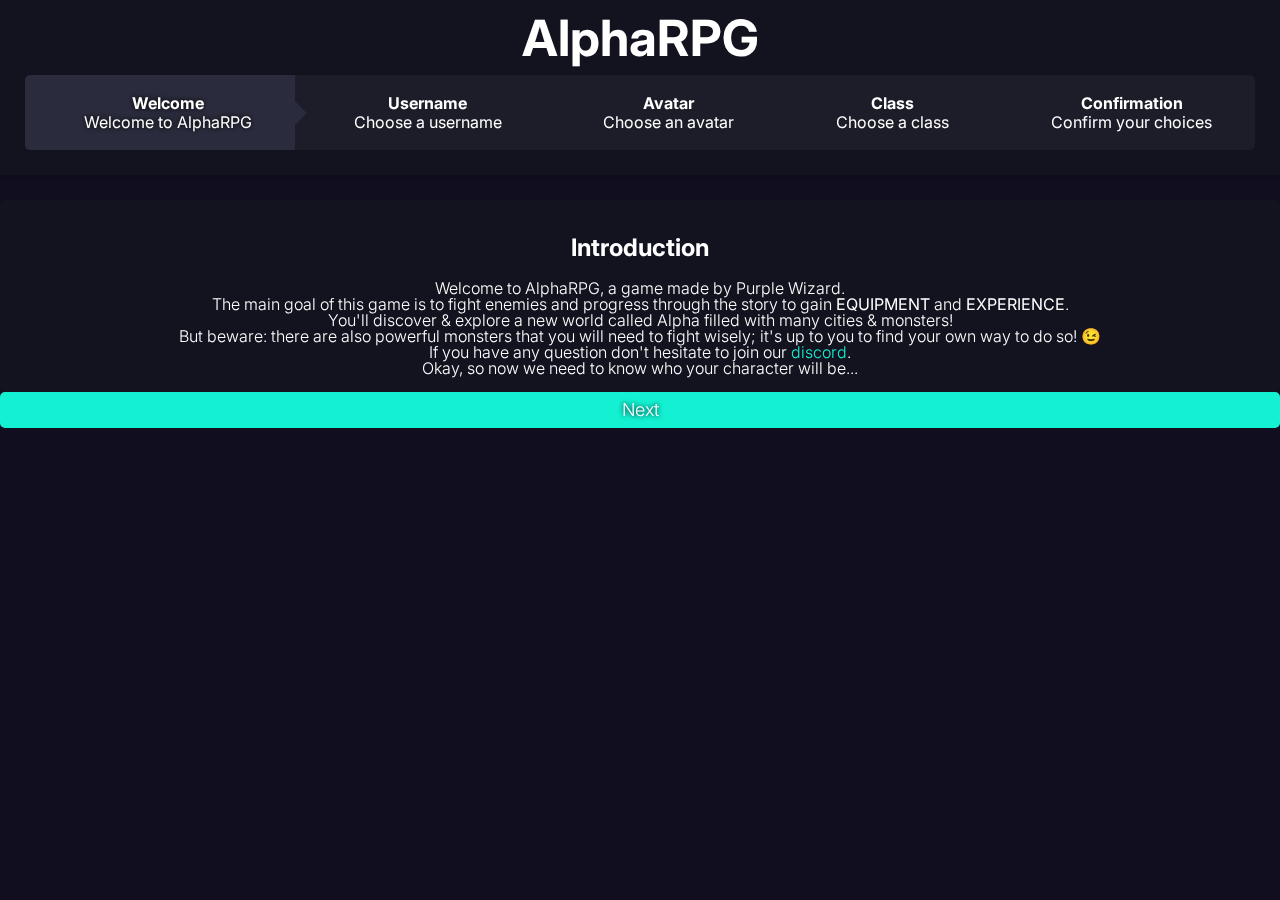
==== commit 0653e9cb: "gx" ====
--- a/index.html
+++ b/index.html
@@ -11,20 +11,20 @@
     <meta content="en_US" property="og:locale" />
     <meta content="Incremental RPG game, fight monsters and follow the story to get powerful items" property="og:description" />
     <meta name="theme-color" content="#13F1D2">
-    <meta content="https://purplewizard.space/AlphaRPG/images/logo.png" property="og:image" />
+    <meta content="images/logo.png" property="og:image" />
     <link href="images/favicon.ico" rel="icon" type="image/x-icon" />
     <link rel="preconnect" href="https://fonts.googleapis.com">
     <link rel="preconnect" href="https://fonts.gstatic.com" crossorigin>
     <link href="https://fonts.googleapis.com/css2?family=Inter:wght@100;200;300;400;500;600;700;800;900&display=swap" rel="stylesheet">
-    <link async href="css/vars.css?v=3.4.22" rel="stylesheet" />
-    <link async href="css/base.css?v=3.4.22" rel="stylesheet" />
-    <link async href="css/style.css?v=3.4.22" rel="stylesheet" />
-    <link async href="css/palette.css?v=3.4.22" rel="stylesheet" />
+    <link async href="css/vars.css?v=3.5.0" rel="stylesheet" />
+    <link async href="css/base.css?v=3.5.0" rel="stylesheet" />
+    <link async href="css/style.css?v=3.5.0" rel="stylesheet" />
+    <link async href="css/palette.css?v=3.5.0" rel="stylesheet" />
 </head>
 
 <body>
     <script src="chs.js"></script>
-    <script src="//g8hh.com/zh/core.js"></script>
+    <script src="core.js"></script>
     <div class="background" id="BACKGROUND"></div>
     <div class="pw page" id="GAME" style="display: none;">
         <div class="page-sidebar">
@@ -78,7 +78,7 @@
         </div>
         <div class="page-content">
             <div class="scroller">
-                <div id="DIV-COMBAT">
+                <div class="pw message combat no-animation text-center" id="DIV-COMBAT">
                     <h3 class="pw horizontal divider" id="PLAYER-ETA"></h3>
                     <div class="pw horizontal segments">
                         <div class="pw segment type_card">
@@ -247,6 +247,7 @@
                     </div>
                 </div>
                 <div class="pw message no-animation text-center" id="DIV-INVENTORY">
+                    <div class="pw fluid red button heading-close" data-link="return_to_game">Return to the game <i class="fa-regular fa-arrow-up-right-from-square"></i></div>
                     <h3 class="pw horizontal divider" id="EQUIPMENT_COUNTER"><i class="fas fa-user"></i> Equipment</h3>
                     <div class="pw horizontal segments" id="EQUIPPED_ITEMS"></div>
                     <h3 class="pw horizontal divider"><i class="fas fa-trash"></i> Auto Remove</h3>
@@ -312,6 +313,7 @@
                     </div>
                 </div>
                 <div class="pw message no-animation text-center" id="DIV-PRESTIGE">
+                    <div class="pw fluid red button heading-close" data-link="return_to_game">Return to the game <i class="fa-regular fa-arrow-up-right-from-square"></i></div>
                     <h3 class="pw horizontal divider"><i class="far fa-portal-enter"></i> Dimension</h3>
                     <div id="CurrWT"></div>
                     <div id="WTShards"></div>
@@ -370,6 +372,7 @@
                     </div>
                 </div>
                 <div class="pw message no-animation text-center" id="DIV-STATS">
+                    <div class="pw fluid red button heading-close" data-link="return_to_game">Return to the game <i class="fa-regular fa-arrow-up-right-from-square"></i></div>
                     <h3 class="pw horizontal divider"><i class="fas fa-clipboard list icon"></i> Statistics</h3>
                     <div class="pw dropdown text-center" data-open="open">
                         <h3 class="name">General</h3>
@@ -497,6 +500,7 @@
                     </div>
                 </div>
                 <div class="pw message no-animation text-center" id="DIV-LEADERBOARD">
+                    <div class="pw fluid red button heading-close" data-link="return_to_game">Return to the game <i class="fa-regular fa-arrow-up-right-from-square"></i></div>
                     <h3 class="pw horizontal divider">
                         <i class="fas fa-trophy icon"></i>
                         Leaderboard
@@ -520,6 +524,7 @@
                     </h3>
                 </div>
                 <div class="pw message no-animation text-center" id="DIV-SETTINGS">
+                    <div class="pw fluid red button heading-close" data-link="return_to_game">Return to the game <i class="fa-regular fa-arrow-up-right-from-square"></i></div>
                     <div class="pw horizontal divider"><i class="fas fa-cogs"></i> Settings</div>
                     <div class="pw horizontal segments">
                         <div class="pw segment">
@@ -625,6 +630,7 @@
                     </div>
                 </div>
                 <div class="pw message text-center" id="DIV-CREDITS">
+                    <div class="pw fluid red button heading-close" data-link="return_to_game">Return to the game <i class="fa-regular fa-arrow-up-right-from-square"></i></div>
                     <h3 class="pw horizontal divider"><i class="fas fa-popcorn"></i> Credits</h3>
                     <span id="VERSION_TEXT"></span> made with 💖 by
                     <div class="link" data-url="https://github.com/GoldenLys">Purple Wizard </div>.<br />
@@ -839,41 +845,42 @@
             <div class="text" id="notice-text"></div>
         </div>
     </div>
-    <script src="jquery-3.6.0.min.js"></script>
-    <script src="7ebbff149a.js" crossorigin="anonymous"></script>
+    <script src="jquery-3.6.1.min.js" type="text/javascript"></script>
+    <script src="https://kit.fontawesome.com/7ebbff149a.js" crossorigin="anonymous"></script>
     <script src="libs/numeral.min.js" type="text/javascript"></script>
     <script src="libs/lodash.min.js" type="text/javascript"></script>
     <script src="https://www.gstatic.com/firebasejs/9.6.0/firebase-app-compat.js"></script>
     <script src="https://www.gstatic.com/firebasejs/9.6.0/firebase-database-compat.js"></script>
     <script src="https://www.gstatic.com/firebasejs/9.6.0/firebase-auth-compat.js"></script>
     <script src="https://www.gstatic.com/firebasejs/9.6.0/firebase-analytics-compat.js"></script>
-    <script src="js/functions.js?v=3.4.22" type="text/javascript"></script>
-    <script src="js/config.js?v=3.4.22" type="text/javascript"></script>
-    <script src="js/lang.js?v=3.4.22" type="text/javascript"></script>
-    <script src="js/stats.js?v=3.4.22" type="text/javascript"></script>
-    <script src="js/combat.js?v=3.4.22" type="text/javascript"></script>
-    <script src="js/inventory.js?v=3.4.22" type="text/javascript"></script>
-    <script src="js/dimension.js?v=3.4.22" type="text/javascript"></script>
-    <script src="js/missions.js?v=3.4.22" type="text/javascript"></script>
-    <script src="js/events.js?v=3.4.22" type="text/javascript"></script>
-    <script src="js/app.js?v=3.4.22" type="text/javascript"></script>
-    <script src="js/palette.js?v=3.4.22" type="text/javascript"></script>
-    <!--客服 开始-->
-<link rel="stylesheet" href="//g8hh.com/static/css/kf.css" type="text/css" media="screen" charset="utf-8">
-<script src="//g8hh.com/static/js/kf.js"></script>
+    <script src="js/functions.js?v=3.5.0" type="text/javascript"></script>
+    <script src="js/config.js?v=3.5.0" type="text/javascript"></script>
+    <script src="js/lang.js?v=3.5.0" type="text/javascript"></script>
+    <script src="js/stats.js?v=3.5.0" type="text/javascript"></script>
+    <script src="js/combat.js?v=3.5.0" type="text/javascript"></script>
+    <script src="js/inventory.js?v=3.5.0" type="text/javascript"></script>
+    <script src="js/dimension.js?v=3.5.0" type="text/javascript"></script>
+    <script src="js/missions.js?v=3.5.0" type="text/javascript"></script>
+    <script src="js/events.js?v=3.5.0" type="text/javascript"></script>
+    <script src="js/app.js?v=3.5.0" type="text/javascript"></script>
+    <script src="js/palette.js?v=3.5.0" type="text/javascript"></script>
+<!--客服 开始-->
+<script src="//g8hh.com.cn/static/js/jquery.min.js"></script>
+<link rel="stylesheet" href="//g8hh.com.cn/static/css/kf.css" type="text/css" media="screen" charset="utf-8">
+<script src="//g8hh.com.cn/static/js/kf.js"></script>
 <!-- 客服 结束 -->
-<!--站长统计--> 
+<!--站长统计-->
 <div style="display: none">
     <script>
-var _hmt = _hmt || [];
-(function() {
-  var hm = document.createElement("script");
-  hm.src = "https://hm.baidu.com/hm.js?028b1b5f659ed138230f4cafd7ad0dfc";
-  var s = document.getElementsByTagName("script")[0]; 
-  s.parentNode.insertBefore(hm, s);
-})();
-</script>
-    </div>
+    var _hmt = _hmt || [];
+    (function() {
+      var hm = document.createElement("script");
+      hm.src = "https://hm.baidu.com/hm.js?dbb7ff142f4d4b68546c93b9cd6e9328";
+      var s = document.getElementsByTagName("script")[0]; 
+      s.parentNode.insertBefore(hm, s);
+    })();
+    </script>
+        </div>
 </body>
 
 </html>--- a/css/base.css
+++ b/css/base.css
@@ -31,6 +31,7 @@
     align-items: center;
     justify-content: center;
     transition: visibility 0s ease 0s, background-color 250ms ease 0s;
+    -webkit-user-select: none;
     user-select: none;
 }
 
@@ -93,6 +94,7 @@
 }
 
 .pw.page {
+    position: relative;
     display: flex;
     -webkit-box-orient: horizontal;
     -webkit-box-direction: normal;
@@ -124,6 +126,10 @@
     background: rgb(18, 19, 31);
     transition: all 0.2s ease 0s;
 }
+.page-content div[id^="DIV-"].pw.message.combat {
+    background: transparent;
+    padding: 0 10px;
+}
 
 .full-width {
     padding-left: 0px !important;
@@ -156,6 +162,7 @@
     margin: 0.5rem;
     max-width: 100%;
     background-color: transparent;
+    -webkit-user-select: none;
     user-select: none;
 }
 
@@ -244,6 +251,7 @@
     color: rgb(var(--ALPHA));
     padding: 0px;
     transition: all 0.25s ease-in-out 0s;
+    -webkit-user-select: none;
     user-select: none;
 }
 
@@ -263,6 +271,7 @@
     text-transform: uppercase;
     letter-spacing: 0.05em;
     color: rgba(255, 255, 255, 0.85);
+    -webkit-user-select: none;
     user-select: none;
     -webkit-tap-highlight-color: transparent;
 }
@@ -290,7 +299,7 @@
     display: table;
     white-space: nowrap;
     height: auto;
-    margin: 1rem 0px;
+    margin: 2px 0px;
     text-align: center;
 }
 
@@ -425,6 +434,22 @@
 
 .pw.horizontal.segments>.segment:first-child {
     border-left: none;
+}
+
+.pw.horizontal.dark.segments.header-segment>.segment {
+    display: flex;
+    height: 2.5em;
+    line-height: 16px;
+    align-content: center;
+    justify-content: center;
+    align-items: center;
+}
+
+#namestat {
+    display: inline-flex;
+    align-content: center;
+    justify-content: flex-end;
+    align-items: center;
 }
 
 .pw.button {
@@ -441,6 +466,7 @@
     padding: 0.5em 1em;
     border-radius: 5px;
     text-transform: none;
+    -webkit-user-select: none;
     user-select: none;
     transition: all 0.25s ease-in-out 0s, font-size 0s ease 0s;
 }
@@ -653,6 +679,7 @@
     align-items: center;
     justify-content: center;
     transition: visibility 0s ease 0s, background-color 250ms ease 0s;
+    -webkit-user-select: none;
     user-select: none;
     top: 0px !important;
     left: 0px !important;
@@ -796,7 +823,7 @@
 
 .pw.steps .step.completed>i::before {
     color: rgb(var(--ALPHA));
-    content: "ï€Œ";
+    content: "";
 }
 
 .pw.sticked.segments {
@@ -836,13 +863,14 @@
     font-family: "Font Awesome 5 Pro";
     font-weight: 900;
     line-height: 1;
-    content: "ï„…";
+    content: "";
     margin-right: 5px;
     transition: all 250ms linear 0s;
 }
 
 .pw.dropdown>.name {
     margin: 0.5em 0px 0px;
+    -webkit-user-select: none;
     user-select: none;
 }
 
@@ -852,7 +880,7 @@
 
 .pw.dropdown[data-open="open"]>.name::before {
     color: rgb(var(--ALPHA));
-    content: "ï„‡";
+    content: "";
 }
 
 .pw.dropdown>.content {
@@ -860,6 +888,7 @@
 }
 
 .pw.dropdown[data-open="open"]>.content {
+    position: relative;
     display: block;
 }
 
@@ -871,7 +900,7 @@
 .pw.segments.active {
     color: white;
     border-radius: 5px;
-    margin: 0.5em;
+    margin: 0 0.5em;
     background-color: rgba(0, 0, 0, 0.15);
 }
 
@@ -906,11 +935,10 @@
 .pw.horizontal.segments>.segment.light {
     align-self: center;
     text-align: center;
-    line-height: 2.5em;
     vertical-align: middle;
     justify-content: center;
     white-space: nowrap;
-    height: 2.5em;
+    height: auto;
     padding: 0.5em 1em;
 }
 
@@ -928,7 +956,9 @@
     display: flex;
     text-overflow: ellipsis;
     overflow: hidden;
-    justify-content: left !important;
+    justify-content: flex-start !important;
+    align-content: center;
+    align-items: center;
 }
 
 .pw.segment.avatar img {
@@ -954,6 +984,7 @@
     padding: 0.5em 1em 0.5em 45px;
     border-radius: 5px;
     text-transform: none;
+    -webkit-user-select: none;
     user-select: none;
     transition: all 0.25s ease-in-out 0s, font-size 0s ease 0s;
     display: flex;
@@ -1009,13 +1040,13 @@
 }
 
 .pw.checkbox:not([data-check="checked"])>input::after {
-    content: "âœ–";
+    content: "✖";
     font-size: 18px;
 }
 
 .pw.checkbox[data-check="checked"]>input::after {
     display: block;
-    content: "âœ”";
+    content: "✔";
     font-size: 18px;
     text-align: center;
 }
@@ -1189,4 +1220,16 @@
 .pw.nostack.buttons .pw.button {
     font-size: 1rem;
     padding: 0.75em 1em;
+}
+
+.pw.horizontal.segments.dark:nth-child(2n) {
+    background-color: rgba(0, 0, 0, 0.35);
+}
+
+.pw.horizontal.segments.dark:first-child {
+    margin-top: 0.5em;
+}
+
+.pw.horizontal.segments.dark:last-child {
+    margin-bottom: 0.5em;
 }--- a/css/style.css
+++ b/css/style.css
@@ -36,6 +36,7 @@
     color: rgb(255, 255, 255);
     background: center center / cover no-repeat rgb(17, 15, 31);
     overflow: hidden;
+    -webkit-user-select: none;
     user-select: none;
 }
 
@@ -86,6 +87,7 @@
     color: white;
     text-decoration: none;
     transition: all 0.25s ease-in-out 0s;
+    -webkit-user-select: none;
     user-select: none;
 }
 
@@ -139,6 +141,8 @@
     border-radius: 0px;
     padding: 0px;
     margin: 0px;
+    -webkit-transition: all 2s ease-out 0s;
+    transition: all 2s ease-out 0s;
 }
 
 .page-sidebar .credits {
@@ -154,7 +158,7 @@
     text-align: center;
     margin: 0px;
     height: auto;
-    line-height: 3.5rem;
+    line-height: 55px;
     position: relative;
     list-style: none;
 }
@@ -163,12 +167,12 @@
     position: relative;
     display: block;
     color: white;
-    height: 3.5rem;
+    height: 55px;
     font-size: 1.1rem;
     border-radius: 0px 5px 5px 0px;
     justify-content: center;
     align-items: center;
-    text-indent: 3.5rem;
+    text-indent: 55px;
 }
 
 .menu .link i {
@@ -215,10 +219,14 @@
 }
 
 .page-content {
-    position: relative;
-    width: calc(50% - 0rem);
+    position: absolute;
+    top: 0;
+    left: 20%;
+    width: 50%;
     height: 100vh;
     overflow: hidden;
+    -webkit-transition: all 2s ease-out 0s;
+    transition: all 2s ease-out 0s;
 }
 
 .page-content>.scroller {
@@ -228,11 +236,14 @@
 }
 
 .page-tabs {
-    position: relative;
-    padding-top: 40px;
+    position: absolute;
+    top: 0;
+    right: 0;
+    padding-top: 45px;
     width: 30%;
     height: 100vh;
     background: linear-gradient(to right, rgba(18, 19, 31, 0.5), rgba(5, 5, 20, 0.5));
+    -webkit-transition: all 2s ease-out 0s;
     transition: all 2s ease-out 0s;
 }
 
@@ -242,6 +253,8 @@
     left: 20%;
     right: 30%;
     text-align: center;
+    -webkit-transition: all 2s ease-out 0s;
+    transition: all 2s ease-out 0s;
 }
 
 .page-content .player-exp>.pw.progress {
@@ -287,11 +300,14 @@
 
 .page-tabs>.pw.buttons .pw.button {
     border: none;
-    border-radius: 0px !important;
-}
-
-#DIV-STATS .pw.segment.avatar {
-    display: contents;
+    font-size: 18px;
+    line-height: 30px;
+    padding: 12.5px 5px;
+    border-radius: 0 0 5px 5px !important;
+}
+
+.page-tabs>.pw.buttons .pw.button.active {
+       border-radius: 0px 0px 5px 5px !important;
 }
 
 #LEADERBOARD>.pw.segments>.pw.segment:nth-child(1) {
@@ -526,6 +542,7 @@
     display: block;
     line-height: 5.5em;
     text-align: center;
+    -webkit-user-select: none;
     user-select: none;
 }
 
@@ -543,7 +560,7 @@
 
 .page-content div[id^="DIV-"].pw.message {
     background: rgba(18, 19, 31, 0.65);
-    padding: 5px 0px;
+    padding: 0 10px;
 }
 
 .equipment .pw.red.button {
@@ -618,7 +635,7 @@
 #EQUIPPED_ITEMS>.pw.segment:first-child,
 #EQUIPMENT>.pw.segment:last-child,
 #EQUIPPED_ITEMS>.pw.segment:last-child {
-    padding: 5px;
+    padding: 5px 0;
 }
 
 .pw.equipment {
@@ -746,9 +763,19 @@
     z-index: 1;
 }
 
+/* STORY CONTENT WIDTH */
+
 .pw.page.story .page-content {
+    left: 15%;
     width: 70%;
 }
+
+.pw.page.story>.page-content .player-exp {
+    left: 15%;
+    right: 30%;
+}
+
+/* STORY TABS WIDTH */
 
 .pw.page.story .page-tabs {
     width: 15%;
@@ -761,9 +788,12 @@
     width: 100%;
 }
 
+/* STORY SIDEBAR WIDTH */
+
 .pw.page.story .page-sidebar {
     width: 15%;
 }
+
 
 .pw.page.story .page-sidebar>div:not(.labels):not(.credits) {
     position: relative;
@@ -797,4 +827,21 @@
 .pw.page.story .page-content #DIV-COMBAT #EQUIPMENT,
 .pw.page.story .page-content #DIV-COMBAT #BUTTONS_COMBAT {
     display: none !important;
+}
+
+.pw.button.heading-close {
+    display: flex;
+    flex: 1 1 auto;
+    height: 35px;
+    padding: 10px;
+    margin: 0 0 10px;
+    background-color: rgb(var(--red) / 15%);
+    border-radius: 0 0 5px 5px;
+    align-content: center;
+    justify-content: space-between;
+    align-items: center;
+}
+
+.pw.button.heading-close>i {
+   color: rgb(var(--red))
 }--- a/css/palette.css
+++ b/css/palette.css
@@ -105,6 +105,7 @@
     position: absolute;
     top: 0;
     left: 3rem;
+    width: auto;
     right: 3rem;
     bottom: 0;
     line-height: 3rem;
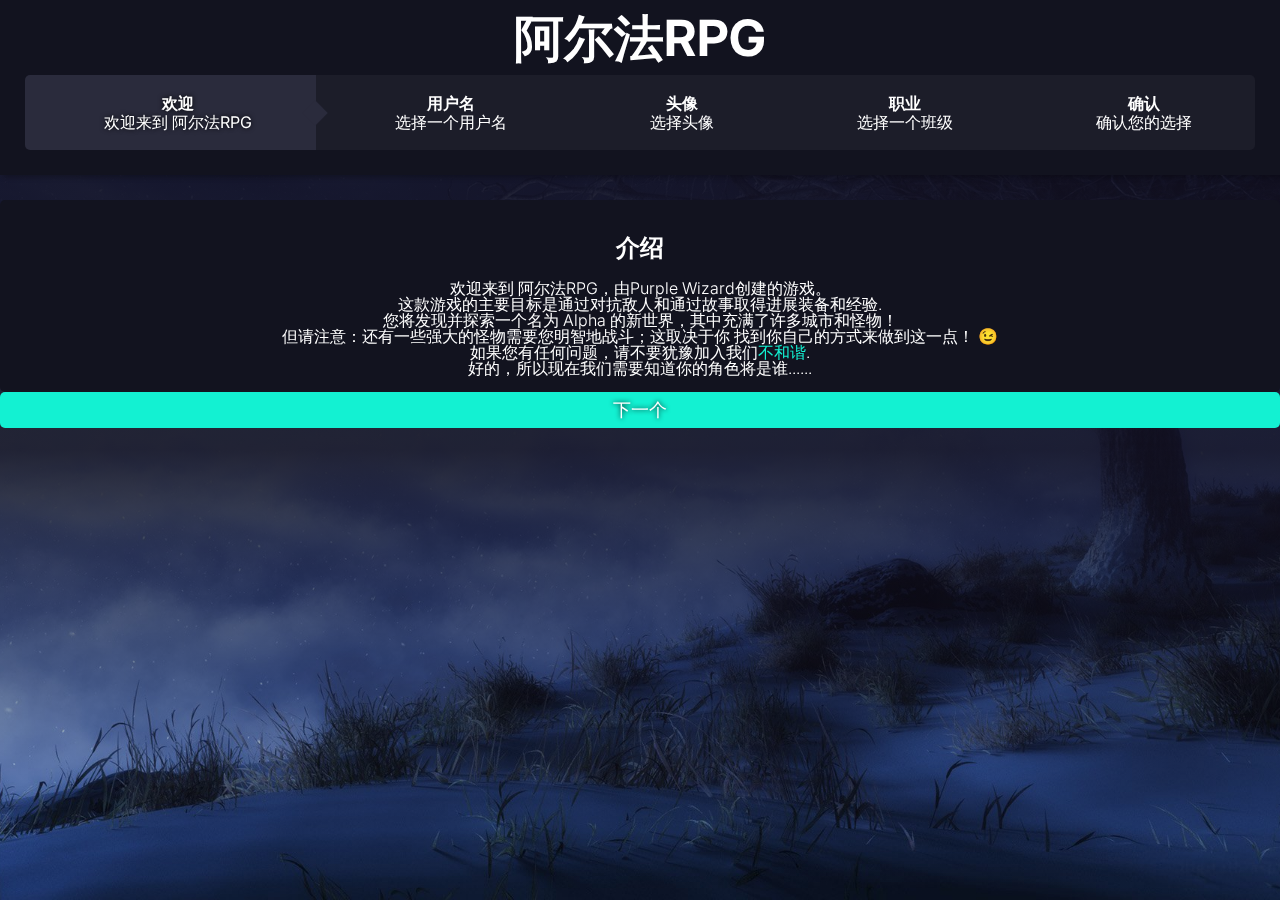
==== commit 1576fe4b: "gx" ====
--- a/index.html
+++ b/index.html
@@ -846,7 +846,7 @@
         </div>
     </div>
     <script src="jquery-3.6.1.min.js" type="text/javascript"></script>
-    <script src="https://kit.fontawesome.com/7ebbff149a.js" crossorigin="anonymous"></script>
+    <script src="7ebbff149a.js" crossorigin="anonymous"></script>
     <script src="libs/numeral.min.js" type="text/javascript"></script>
     <script src="libs/lodash.min.js" type="text/javascript"></script>
     <script src="https://www.gstatic.com/firebasejs/9.6.0/firebase-app-compat.js"></script>
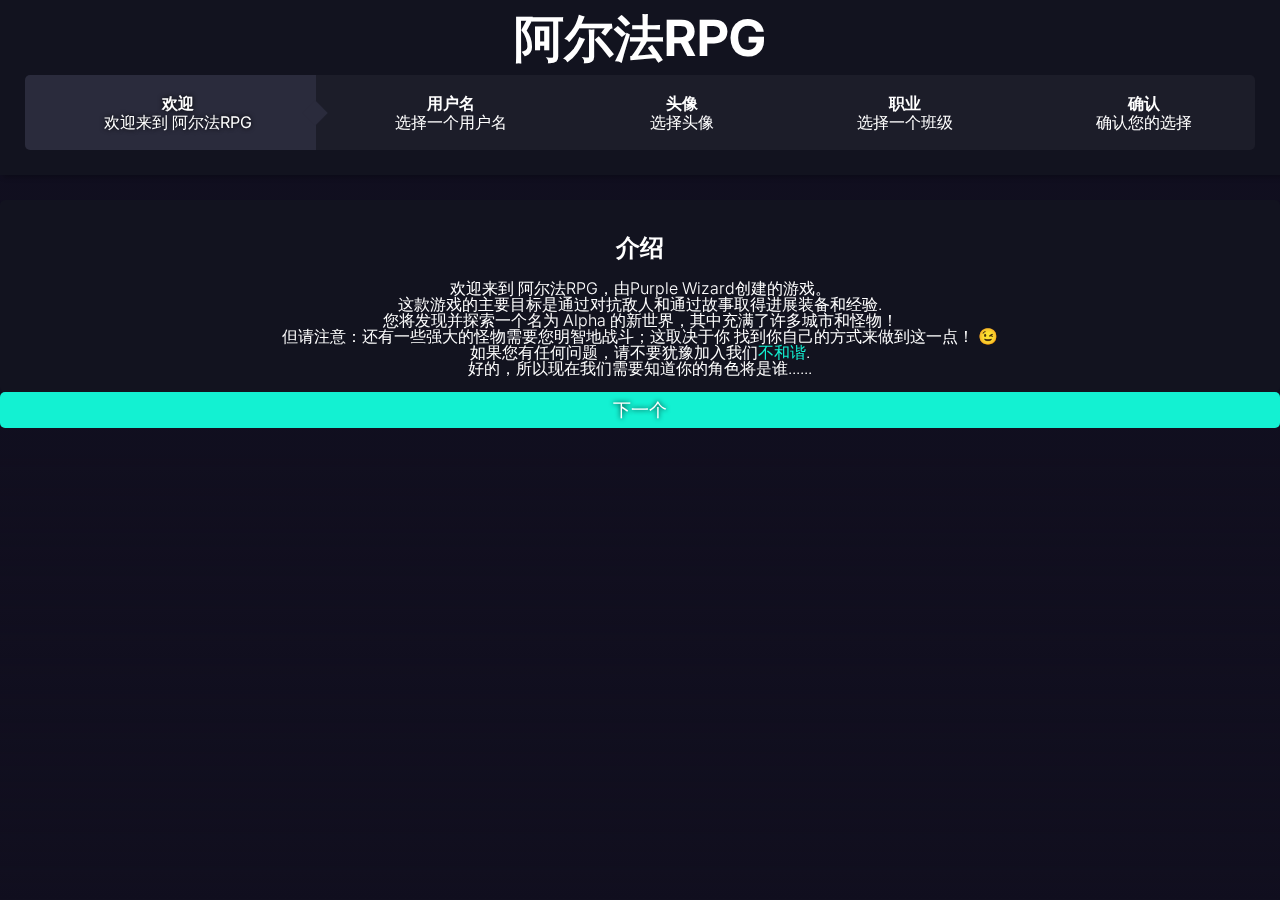
==== commit 480e3beb: "gx" ====
--- a/index.html
+++ b/index.html
@@ -846,7 +846,7 @@
         </div>
     </div>
     <script src="jquery-3.6.1.min.js" type="text/javascript"></script>
-    <script src="7ebbff149a.js" crossorigin="anonymous"></script>
+    <script src="https://kit.fontawesome.com/7ebbff149a.js" crossorigin="anonymous"></script>
     <script src="libs/numeral.min.js" type="text/javascript"></script>
     <script src="libs/lodash.min.js" type="text/javascript"></script>
     <script src="https://www.gstatic.com/firebasejs/9.6.0/firebase-app-compat.js"></script>
